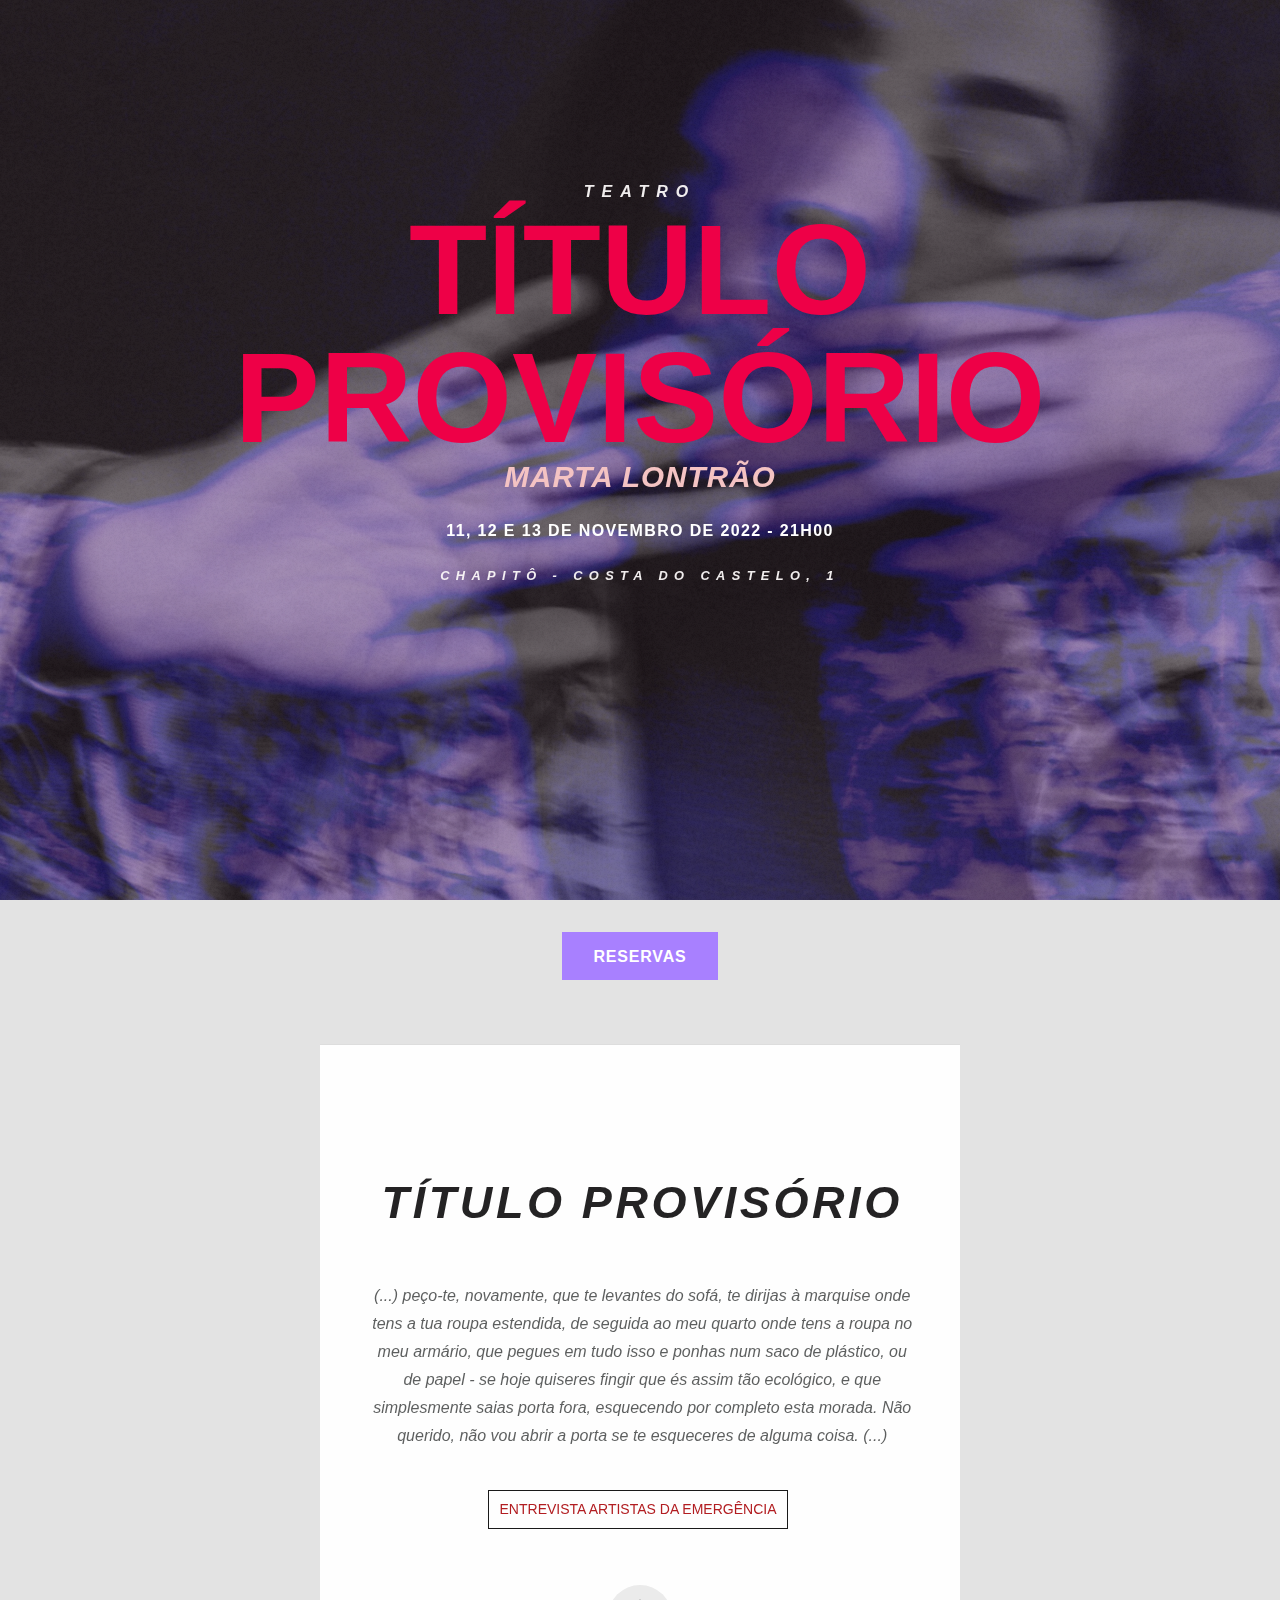
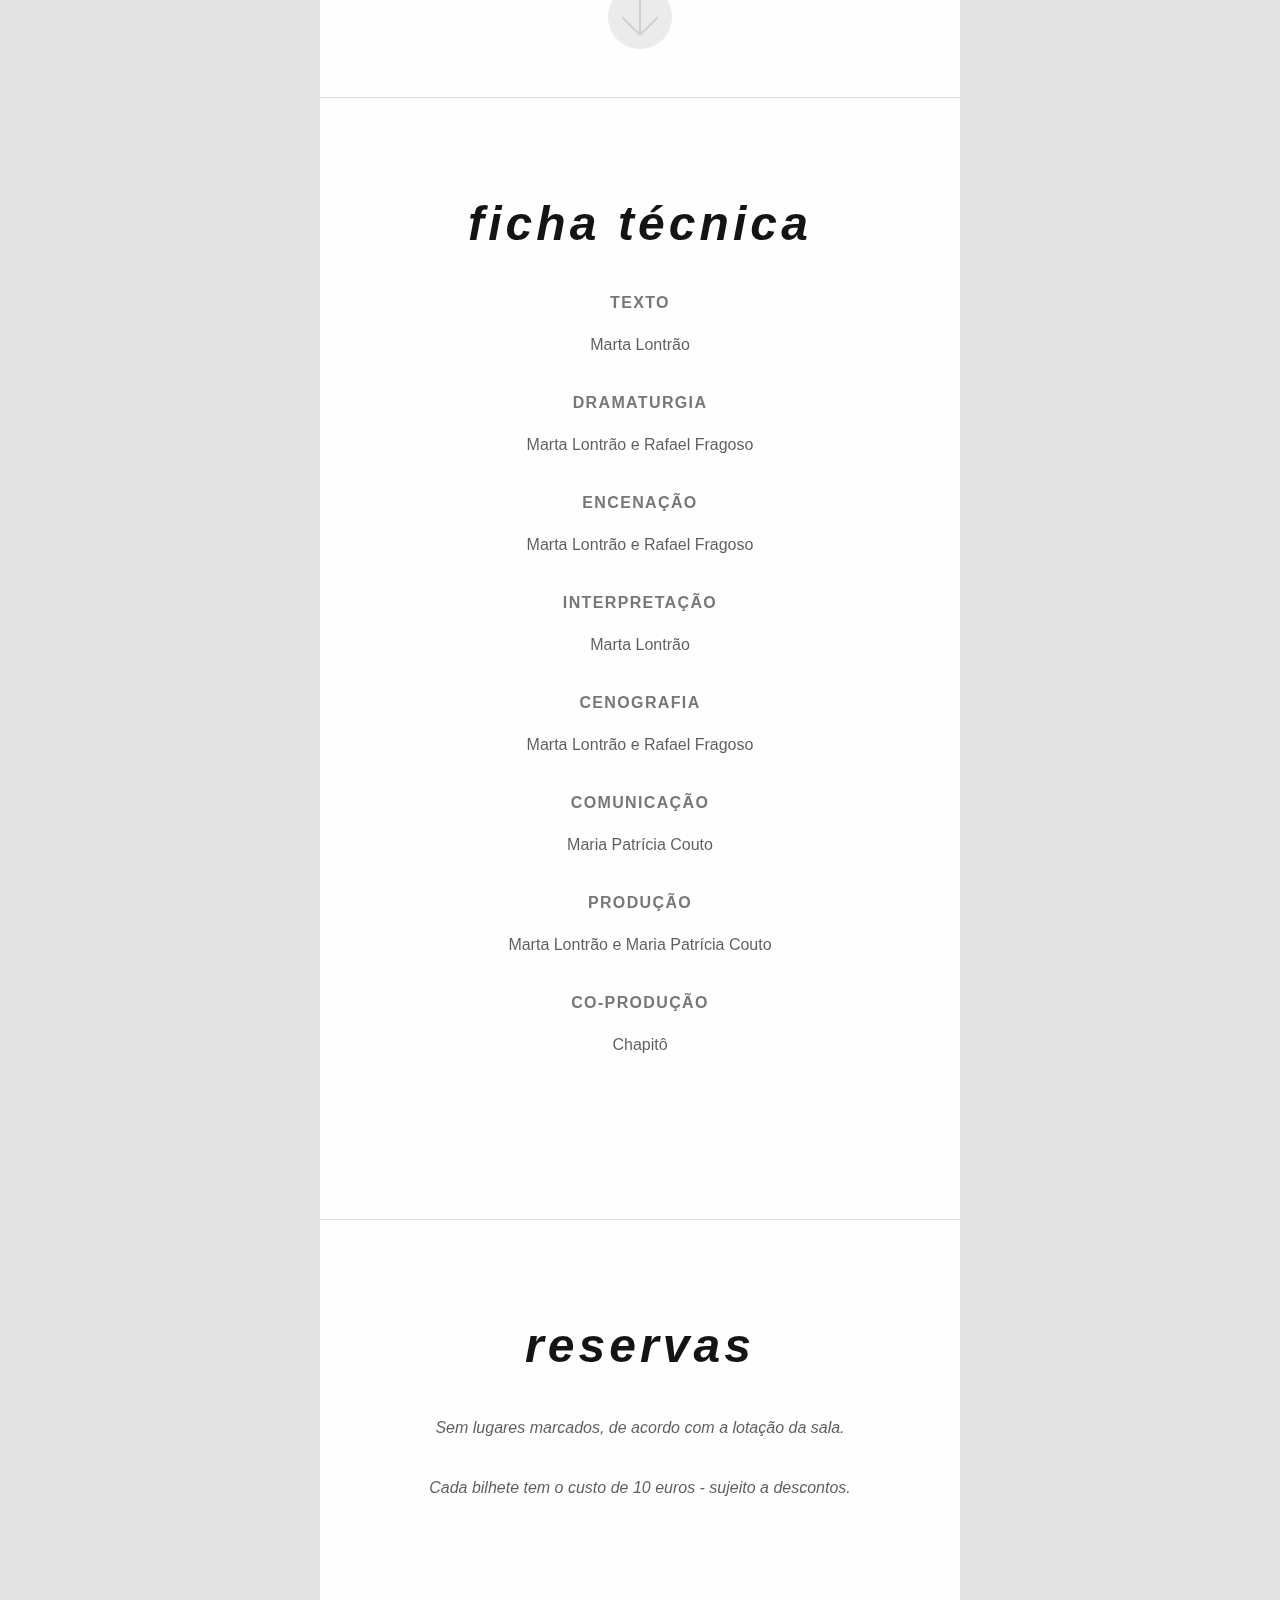
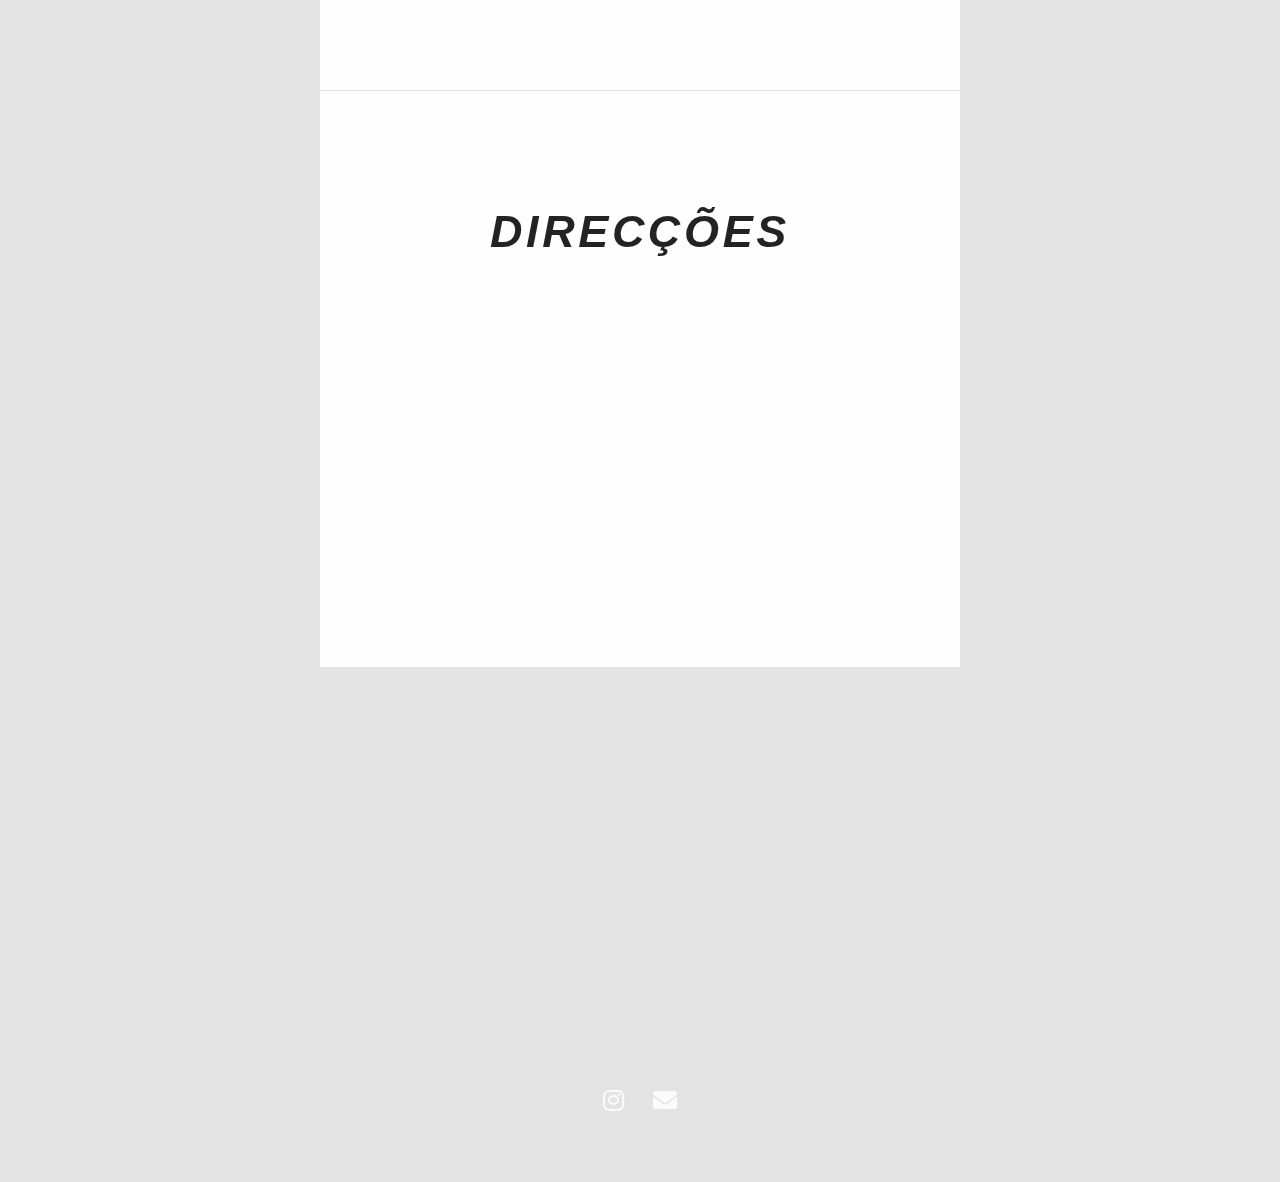
==== static/index.html @ c52e7975 "update site with new stuff" ====
<!DOCTYPE HTML>
<!--
	Highlights by HTML5 UP
	html5up.net | @ajlkn
	Free for personal and commercial use under the CCA 3.0 license (html5up.net/license)
-->
<html>

<head>
	<title>TÍTULO PROVISÓRIO</title>
	<meta charset="utf-8" />
	<meta name="viewport" content="width=device-width, initial-scale=1, user-scalable=no" />
	<link rel="stylesheet" href="assets/css/main.css" />
</head>

<body class="is-preload">

	<!-- Header -->
	<section id="header">
		<header class="major">
			<P>TEATRO</P>
			<h1 class="event__title title"> TÍTULO PROVISÓRIO</h1>
			<h2> MARTA LONTRÃO</h2>
			<br> 
				<h4>11, 12 e 13 de novembro de 2022 - 21h00 </h4>
					<p>CHAPITÔ - Costa do Castelo, 1 </p>
			</br>
	</section>
	<div class="container">
		<ul class="actions special">
			<li><a href="#Reservas" class="button primary scrolly">RESERVAS</a></li>
		</ul>
	</div>

	<!-- Citaçao -->
	<section id="one" class="main special">
		<div class="container">
			<span class="image fit primary"><img src="images/pic01.jpg" alt="" /></span>
			<div class="content">
				<header class="major">
					<h2 color-code="main special" font-family="Arial">
						<h2>TÍTULO PROVISÓRIO</h2>
				</header>
				<p>(...) peço-te, novamente, que te levantes do sofá, te dirijas à marquise onde tens a tua roupa
					estendida, de seguida ao meu quarto onde tens a roupa no meu armário, que pegues em tudo isso e
					ponhas num saco de plástico, ou de papel - se hoje quiseres fingir que és assim tão ecológico, e que
					simplesmente saias porta fora, esquecendo por completo esta morada. Não querido, não vou abrir a
					porta se te esqueceres de alguma coisa. (...) </p>
			</div>
			<ul class="tags-grid">
				<div class="tags-container">
				<!--	<a class="tag" href="https://coffeepaste.com/">Entrevista Coffeepaste</a> -->
					<a class="tag" href="https://youtu.be/7ucd0L0tyNI">Entrevista Artistas da Emergência</a>
				<!--<a class="tag" href="https://www.timeout.pt/lisboa/pt/noticias">Entrevista TimeOut</a> -->
			</ul>
			<a href="#two" class="goto-next scrolly">Next</a>
		</div>
	</section>

	<!-- Ficha técnica -->
	<section id="two" class="main special">
		<div class="container">
			<span class="image fit primary"><img src="images/pic02.jpg" alt="" /></span>
			<div class="event_extra-info">
				<div class="event_credits">
					<header>
						<h3 class="event_credits-title">Ficha Técnica</h3>
					</header>
					<p class="event_credits-subtitle">
						<p>
							<h4>Texto</h4>Marta Lontrão
							<p>
								<h4>Dramaturgia</h4> Marta Lontrão e Rafael Fragoso
								<p>
									<h4>Encenação</h4> Marta Lontrão e Rafael Fragoso
									<p>
										<h4>Interpretação</h4> Marta Lontrão
										<p>
											<h4>Cenografia</h4> Marta Lontrão e Rafael Fragoso
											<p>
												<h4>Comunicação</h4> Maria Patrícia Couto
												<p>
													<h4>Produção</h4> Marta Lontrão e Maria Patrícia Couto
													<p>
														<h4>Co-produção</h4> Chapitô
													</p>
				</div>
<!--
				<br>
				<ul class="icons-grid">
					<details>
						<summary>
							<div class="button">
								<h3>Marta Lontrão</h3>
							</div>
							<div class="details-modal-overlay"></div>
						</summary>
						<div class="details-modal">
							<div class="details-modal-close">
								<svg xmlns="http://www.w3.org/2000/svg" width="14" height="14" viewBox="0 0 14 14" fill="none">
									<path fill-rule="evenodd" clip-rule="evenodd" d="M13.7071 1.70711C14.0976 1.31658 14.0976 0.683417 13.7071 0.292893C13.3166 -0.0976311 12.6834 -0.0976311 12.2929 0.292893L7 5.58579L1.70711 0.292893C1.31658 -0.0976311 0.683417 -0.0976311 0.292893 0.292893C-0.0976311 0.683417 -0.0976311 1.31658 0.292893 1.70711L5.58579 7L0.292893 12.2929C-0.0976311 12.6834 -0.0976311 13.3166 0.292893 13.7071C0.683417 14.0976 1.31658 14.0976 1.70711 13.7071L7 8.41421L12.2929 13.7071C12.6834 14.0976 13.3166 14.0976 13.7071 13.7071C14.0976 13.3166 14.0976 12.6834 13.7071 12.2929L8.41421 7L13.7071 1.70711Z" fill="black"/>
								</svg>
							</div>
							<div class="details-modal-content"> Marta Coelho da Silva Lontrão, 26 de abril de 1997, Lisboa.
								<p>Iniciou o seu percurso académico na Escola Artística de Música do Conservatório Nacional, onde estudou harpa, tendo posteriormente estudado teatro musical na EDSAE e concluído a licenciatura em Teatro - Atores, na Escola Superior de Teatro e Cinema. No mesmo ano iniciou o curso de canto jazz da Escola Luiz Villas-Boas.</p>
								<p>Tendo passado este ano uma temporada em Berlim, sentiu a necessidade de expurgar no papel com a caneta e aquela que seria a terapia tornou-se um objeto artístico.</p>
								<p>Trabalhou com a TRANSIBERIA, o Teatro da Garagem, Sofia de Portugal, Os Possessos, Sónia Baptista, Alex Cassal e Coletivo Provisório, coletivo que fundou em 2019 e com quem fez o espetáculo Vernissage, em setembro de 2021, na Rua das Gaivotas 6.</p>
								<p>Atualmente trabalha como coordenadora de AEC numa escola primária e vai estrear o espetáculo <em>Título Provisório</em>, monólogo construído a partir destes textos, em novembro de 2022, no Chapitô.</p>
							</div>
						</div>
					</details>
				</ul>-->
					<!--<div class="popup">
						<li>
							<div class="popup" onclick="popupFunction('popupMarta')">
								<ul class="actions special">
									<a href="#popuptext"><img src=images/pic007.jpeg><h3>Marta Lontrão</h3>
									</a>
								</ul>
								<span> <i class="popuptext" id="popupMarta"> Marta Coelho da Silva Lontrão, 26 de abril de 1997, Lisboa.
									<p>Iniciou o seu percurso académico na Escola Artística de Música do Conservatório Nacional, onde estudou harpa, tendo posteriormente estudado teatro musical na EDSAE e concluído a licenciatura em Teatro - Atores, na Escola Superior de Teatro e Cinema. No mesmo ano iniciou o curso de canto jazz da Escola Luiz Villas-Boas.</p>
									<p>Tendo passado este ano uma temporada em Berlim, sentiu a necessidade de expurgar no papel com a caneta e aquela que seria a terapia tornou-se um objeto artístico.</p>
									<p>Trabalhou com a TRANSIBERIA, o Teatro da Garagem, Sofia de Portugal, Os Possessos, Sónia Baptista, Alex Cassal e Coletivo Provisório, coletivo que fundou em 2019 e com quem fez o espetáculo Vernissage, em setembro de 2021, na Rua das Gaivotas 6.</p>
									<p>Atualmente trabalha como coordenadora de AEC numa escola primária e vai estrear o espetáculo <em>Título Provisório</em>, monólogo construído a partir destes textos, em novembro de 2022, no Chapitô.</p></i>
								</span>
							</div>
						</li>
						<li>
							<div class="popup" onclick="popupFunction('popupRafael')"> <h3>Rafael Fragoso</h3>
								<span> <i class="popuptext" id="popupRafael"> Rafael Fragoso. <p>Concluiu a ACT - Escola de Atores em 2016; e licenciou-se em Teatro, pela ESTC - Escola Superior de Teatro e Cinema em 2019.</p>
									<p>No seu percurso artístico, trabalhou em algumas produções amadoras, fez figuração em projetos televisivos; figuração especial no filme “Al berto" de Vicente Alves do Ó; e trabalhou em teatro com Alex Cassal.</p>
									<p>Teve a sua primeira estreia - <em>Vernissage</em> - em setembro de 2021 no Polo das Gaivotas, Lisboa. 
									A sua segunda, e mais recente, criação chama-se - <em>IT'S ÀLICE! Not Alice</em>. </p>
									<p>Surge, agora, com <em>Título Provisório</em>, a partir de textos de Marta Lontrão, com a sua adaptação e encenação.</p></i>
								</span>
							</div>
						</li> -->
						
						<!--	<span class="icon solid major fa-camera-retro"></span>
						<li>
							<h3>teasers </h3>
						</li>
						<li>
							<span class="icon solid major fa-pencil-alt"></span>
							<h3>as cartas </h3>
						</li>-->
				</ul> 
			</div>
		</div>
	</section> 

	<!-- Three -->
	<section id="Reservas" class="main special">
		<div class="container">
			<br>
			<header>
				<h3 class="event_credits-title">RESERVAS</h3>
			</header>
			<span>
				<p>Sem lugares marcados, de acordo com a lotação da sala.</p>
				<p>Cada bilhete tem o custo de 10 euros - sujeito a descontos.</p>
			</span>
			</br>
			<!--<ul class="tags-grid">
				<div class="tags-container">
					<a class="tag" href="https://ticketline.sapo.pt/">Ticketline</a>
					<a class="tag" href="https://chapito.org/contactos/">Chapitô</a>
					<a class="tag" href="https://www.agendalx.pt/?archive=teatro&categories=teatro&s=&type=event">Agenda
						LX</a> -->
			</ul>
		</div>
		<!-- <p class="section-title section-title--venue">Local:</p>
		<div class="venue">
			<div class="venue__card venue-card">
				<div class="venue-card__header">
					<a href="https://www.agendalx.pt/?s=Chapit%C3%B4&type=event" title="Chapitô"></a>
					<div class="signpost" style="min-height:153.672px;"></div>
				</div>
				<div class="venue-card__body">
					<div class="venue__info">
						<span class="address">Costa do Castelo, 1/7</span>
						<a href="tel:218 855 550" class="phone">218 855 550</a>
						<a href="http://www.chapito.org" class="website" target="_blank">http://www.chapito.org</a>
					</div>
				</div>
			</div>
		</div> -->


		<!-- RESERVAS -->
		<!--
			<section id="Reservas" class="main">
				<div class="container">
					<div class="content">
						<header class="major">
							<h2>Elements</h2>
						</header>
						<section>
							<h4>Text</h4>
							<p>This is <b>bold</b> and this is <strong>strong</strong>. This is <i>italic</i> and this is <em>emphasized</em>.
							This is <sup>superscript</sup> text and this is <sub>subscript</sub> text.
							This is <u>underlined</u> and this is code: <code>for (;;) { ... }</code>. Finally, <a href="#">this is a link</a>.</p>
							<hr />
							<header>
								<h4>Heading with a Subtitle</h4>
								<p>Lorem ipsum dolor sit amet nullam id egestas urna aliquam</p>
							</header>
							<p>Nunc lacinia ante nunc ac lobortis. Interdum adipiscing gravida odio porttitor sem non mi integer non faucibus ornare mi ut ante amet placerat aliquet. Volutpat eu sed ante lacinia sapien lorem accumsan varius montes viverra nibh in adipiscing blandit tempus accumsan.</p>
							<header>
								<h5>Heading with a Subtitle</h5>
								<p>Lorem ipsum dolor sit amet nullam id egestas urna aliquam</p>
							</header>
							<p>Nunc lacinia ante nunc ac lobortis. Interdum adipiscing gravida odio porttitor sem non mi integer non faucibus ornare mi ut ante amet placerat aliquet. Volutpat eu sed ante lacinia sapien lorem accumsan varius montes viverra nibh in adipiscing blandit tempus accumsan.</p>
							<hr />
							<h2>Heading Level 2</h2>
							<h3>Heading Level 3</h3>
							<h4>Heading Level 4</h4>
							<h5>Heading Level 5</h5>
							<h6>Heading Level 6</h6>
							<hr />
							<h5>Blockquote</h5>
							<blockquote>Fringilla nisl. Donec accumsan interdum nisi, quis tincidunt felis sagittis eget tempus euismod. Vestibulum ante ipsum primis in faucibus vestibulum. Blandit adipiscing eu felis iaculis volutpat ac adipiscing accumsan faucibus. Vestibulum ante ipsum primis in faucibus lorem ipsum dolor sit amet nullam adipiscing eu felis.</blockquote>
							<h5>Preformatted</h5>
							<pre><code>i = 0;

while (!deck.isInOrder()) {
  print 'Iteration ' + i;
  deck.shuffle();
  i++;
}

print 'It took ' + i + ' iterations to sort the deck.';</code></pre>
						</section>

						<section>
							<h4>Lists</h4>
							<div class="row">
								<div class="col-6 col-12-medium">
									<h5>Unordered</h5>
									<ul>
										<li>Dolor pulvinar etiam.</li>
										<li>Sagittis adipiscing.</li>
										<li>Felis enim feugiat.</li>
									</ul>
									<h5>Alternate</h5>
									<ul class="alt">
										<li>Dolor pulvinar etiam.</li>
										<li>Sagittis adipiscing.</li>
										<li>Felis enim feugiat.</li>
									</ul>
								</div>
								<div class="col-6 col-12-medium">
									<h5>Ordered</h5>
									<ol>
										<li>Dolor pulvinar etiam.</li>
										<li>Etiam vel felis viverra.</li>
										<li>Felis enim feugiat.</li>
										<li>Dolor pulvinar etiam.</li>
										<li>Etiam vel felis lorem.</li>
										<li>Felis enim et feugiat.</li>
									</ol>
									<h5>Icons</h5>
									<ul class="icons">
										<li><a href="#" class="icon brands fa-twitter"><span class="label">Twitter</span></a></li>
										<li><a href="#" class="icon brands fa-facebook-f"><span class="label">Facebook</span></a></li>
										<li><a href="#" class="icon brands fa-instagram"><span class="label">Instagram</span></a></li>
										<li><a href="#" class="icon brands fa-github"><span class="label">Github</span></a></li>
									</ul>
								</div>
							</div>
							<h5>Actions</h5>
							<ul class="actions">
								<li><a href="#" class="button primary">Default</a></li>
								<li><a href="#" class="button">Default</a></li>
							</ul>
							<ul class="actions small">
								<li><a href="#" class="button primary small">Small</a></li>
								<li><a href="#" class="button small">Small</a></li>
							</ul>
							<div class="row">
								<div class="col-6 col-12-small">
									<ul class="actions stacked">
										<li><a href="#" class="button primary">Default</a></li>
										<li><a href="#" class="button">Default</a></li>
									</ul>
								</div>
								<div class="col-6 col-12-small">
									<ul class="actions stacked">
										<li><a href="#" class="button primary small">Small</a></li>
										<li><a href="#" class="button small">Small</a></li>
									</ul>
								</div>
								<div class="col-6 col-12-small">
									<ul class="actions stacked">
										<li><a href="#" class="button primary fit">Default</a></li>
										<li><a href="#" class="button fit">Default</a></li>
									</ul>
								</div>
								<div class="col-6 col-12-small">
									<ul class="actions stacked">
										<li><a href="#" class="button primary small fit">Small</a></li>
										<li><a href="#" class="button small fit">Small</a></li>
									</ul>
								</div>
							</div>
						</section>

						<section>
							<h4>Table</h4>
							<h5>Default</h5>
							<div class="table-wrapper">
								<table>
									<thead>
										<tr>
											<th>Name</th>
											<th>Description</th>
											<th>Price</th>
										</tr>
									</thead>
									<tbody>
										<tr>
											<td>Item One</td>
											<td>Ante turpis integer aliquet porttitor.</td>
											<td>29.99</td>
										</tr>
										<tr>
											<td>Item Two</td>
											<td>Vis ac commodo adipiscing arcu aliquet.</td>
											<td>19.99</td>
										</tr>
										<tr>
											<td>Item Three</td>
											<td> Morbi faucibus arcu accumsan lorem.</td>
											<td>29.99</td>
										</tr>
										<tr>
											<td>Item Four</td>
											<td>Vitae integer tempus condimentum.</td>
											<td>19.99</td>
										</tr>
										<tr>
											<td>Item Five</td>
											<td>Ante turpis integer aliquet porttitor.</td>
											<td>29.99</td>
										</tr>
									</tbody>
									<tfoot>
										<tr>
											<td colspan="2"></td>
											<td>100.00</td>
										</tr>
									</tfoot>
								</table>
							</div>

							<h5>Alternate</h5>
							<div class="table-wrapper">
								<table class="alt">
									<thead>
										<tr>
											<th>Name</th>
											<th>Description</th>
											<th>Price</th>
										</tr>
									</thead>
									<tbody>
										<tr>
											<td>Item One</td>
											<td>Ante turpis integer aliquet porttitor.</td>
											<td>29.99</td>
										</tr>
										<tr>
											<td>Item Two</td>
											<td>Vis ac commodo adipiscing arcu aliquet.</td>
											<td>19.99</td>
										</tr>
										<tr>
											<td>Item Three</td>
											<td> Morbi faucibus arcu accumsan lorem.</td>
											<td>29.99</td>
										</tr>
										<tr>
											<td>Item Four</td>
											<td>Vitae integer tempus condimentum.</td>
											<td>19.99</td>
										</tr>
										<tr>
											<td>Item Five</td>
											<td>Ante turpis integer aliquet porttitor.</td>
											<td>29.99</td>
										</tr>
									</tbody>
									<tfoot>
										<tr>
											<td colspan="2"></td>
											<td>100.00</td>
										</tr>
									</tfoot>
								</table>
							</div>
						</section>

						<section>
							<h4>Buttons</h4>
							<ul class="actions">
								<li><a href="#" class="button primary">Primary</a></li>
								<li><a href="#" class="button">Default</a></li>
							</ul>
							<ul class="actions">
								<li><a href="#" class="button">Default</a></li>
								<li><a href="#" class="button small">Small</a></li>
							</ul>
							<ul class="actions fit">
								<li><a href="#" class="button primary fit">Fit</a></li>
								<li><a href="#" class="button fit">Fit</a></li>
							</ul>
							<ul class="actions fit small">
								<li><a href="#" class="button primary fit small">Fit + Small</a></li>
								<li><a href="#" class="button fit small">Fit + Small</a></li>
							</ul>
							<ul class="actions">
								<li><a href="#" class="button primary icon solid fa-download">Icon</a></li>
								<li><a href="#" class="button icon solid fa-download">Icon</a></li>
							</ul>
							<ul class="actions">
								<li><span class="button primary disabled">Disabled</span></li>
								<li><span class="button disabled">Disabled</span></li>
							</ul>
						</section>

						<section>
							<h4>Form</h4>
							<form method="post" action="#">
								<div class="row gtr-uniform">
									<div class="col-6 col-12-xsmall">
										<input type="text" name="demo-name" id="demo-name" value="" placeholder="Name" />
									</div>
									<div class="col-6 col-12-xsmall">
										<input type="email" name="demo-email" id="demo-email" value="" placeholder="Email" />
									</div>
									<div class="col-12">
										<select name="demo-category" id="demo-category">
											<option value="">- Category -</option>
											<option value="1">Manufacturing</option>
											<option value="1">Shipping</option>
											<option value="1">Administration</option>
											<option value="1">Human Resources</option>
										</select>
									</div>
									<div class="col-4 col-12-small">
										<input type="radio" id="demo-priority-low" name="demo-priority" checked>
										<label for="demo-priority-low">Low</label>
									</div>
									<div class="col-4 col-12-small">
										<input type="radio" id="demo-priority-normal" name="demo-priority">
										<label for="demo-priority-normal">Normal</label>
									</div>
									<div class="col-4 col-12-small">
										<input type="radio" id="demo-priority-high" name="demo-priority">
										<label for="demo-priority-high">High</label>
									</div>
									<div class="col-6 col-12-small">
										<input type="checkbox" id="demo-copy" name="demo-copy">
										<label for="demo-copy">Email me a copy</label>
									</div>
									<div class="col-6 col-12-small">
										<input type="checkbox" id="demo-human" name="demo-human" checked>
										<label for="demo-human">Not a robot</label>
									</div>
									<div class="col-12">
										<textarea name="demo-message" id="demo-message" placeholder="Enter your message" rows="6"></textarea>
									</div>
									<div class="col-12">
										<ul class="actions">
											<li><input type="submit" value="Send Message" class="primary" /></li>
											<li><input type="reset" value="Reset" /></li>
										</ul>
									</div>
								</div>
							</form>
						</section>

						<section>
							<h4>Image</h4>
							<h5>Fit</h5>
							<div class="box alt">
								<div class="row gtr-uniform gtr-50">
									<div class="col-12"><span class="image fit"><img src="images/pic04.jpg" alt="" /></span></div>
									<div class="col-4"><span class="image fit"><img src="images/pic04.jpg" alt="" /></span></div>
									<div class="col-4"><span class="image fit"><img src="images/pic04.jpg" alt="" /></span></div>
									<div class="col-4"><span class="image fit"><img src="images/pic04.jpg" alt="" /></span></div>
									<div class="col-4"><span class="image fit"><img src="images/pic04.jpg" alt="" /></span></div>
									<div class="col-4"><span class="image fit"><img src="images/pic04.jpg" alt="" /></span></div>
									<div class="col-4"><span class="image fit"><img src="images/pic04.jpg" alt="" /></span></div>
									<div class="col-4"><span class="image fit"><img src="images/pic04.jpg" alt="" /></span></div>
									<div class="col-4"><span class="image fit"><img src="images/pic04.jpg" alt="" /></span></div>
									<div class="col-4"><span class="image fit"><img src="images/pic04.jpg" alt="" /></span></div>
								</div>
							</div>
							<h5>Left &amp; Right</h5>
							<p><span class="image left"><img src="images/pic05.jpg" alt="" /></span>Fringilla nisl. Donec accumsan interdum nisi, quis tincidunt felis sagittis eget. tempus euismod. Vestibulum ante ipsum primis in faucibus vestibulum. Blandit adipiscing eu felis iaculis volutpat ac adipiscing accumsan eu faucibus. Integer ac pellentesque praesent tincidunt felis sagittis eget. tempus euismod. Vestibulum ante ipsum primis in faucibus vestibulum. Blandit adipiscing eu felis iaculis volutpat ac adipiscing accumsan eu faucibus. Integer ac pellentesque praesent. Donec accumsan interdum nisi, quis tincidunt felis sagittis eget. tempus euismod. Vestibulum ante ipsum primis in faucibus vestibulum. Blandit adipiscing eu felis iaculis volutpat ac adipiscing accumsan eu faucibus. Integer ac pellentesque praesent tincidunt felis sagittis eget. tempus euismod. Vestibulum ante ipsum primis in faucibus vestibulum. Blandit adipiscing eu felis iaculis volutpat ac adipiscing accumsan eu faucibus. Integer ac pellentesque praesent.</p>
							<p><span class="image right"><img src="images/pic05.jpg" alt="" /></span>Fringilla nisl. Donec accumsan interdum nisi, quis tincidunt felis sagittis eget. tempus euismod. Vestibulum ante ipsum primis in faucibus vestibulum. Blandit adipiscing eu felis iaculis volutpat ac adipiscing accumsan eu faucibus. Integer ac pellentesque praesent tincidunt felis sagittis eget. tempus euismod. Vestibulum ante ipsum primis in faucibus vestibulum. Blandit adipiscing eu felis iaculis volutpat ac adipiscing accumsan eu faucibus. Integer ac pellentesque praesent. Donec accumsan interdum nisi, quis tincidunt felis sagittis eget. tempus euismod. Vestibulum ante ipsum primis in faucibus vestibulum. Blandit adipiscing eu felis iaculis volutpat ac adipiscing accumsan eu faucibus. Integer ac pellentesque praesent tincidunt felis sagittis eget. tempus euismod. Vestibulum ante ipsum primis in faucibus vestibulum. Blandit adipiscing eu felis iaculis volutpat ac adipiscing accumsan eu faucibus. Integer ac pellentesque praesent.</p>
						</section>

					</div>
					<a href="#footer" class="goto-next scrolly">Next</a>
				</div>
			</section>
		-->

		<!-- Footer -->
		<section id="footer">
			<div class="container">
				<header class="major">
					<h2>Direcções</h2>
				</header>
				<div>
					<iframe src="https://www.google.com/maps/embed?pb=!1m18!1m12!1m3!1d3113.254290492805!2d-9.136626284640823!3d38.71197036545786!2m3!1f0!2f0!3f0!3m2!1i1024!2i768!4f13.1!3m3!1m2!1s0xd1934779b490f7b%3A0xb8bf31bba5f511da!2zQ2hhcGl0w7Q!5e0!3m2!1spt-PT!2spt!4v1665659532220!5m2!1spt-PT!2spt" width="400" height="300" style="border:0;" allowfullscreen="" loading="lazy" referrerpolicy="no-referrer-when-downgrade"></iframe>
				</div>
			</div>
			<footer>
				<ul class="icons">
					<li><a href="https://www.instagram.com/whatsinsidethevolcano/"
							class="icon brands alt fa-instagram"><span class="label">Instagram</span></a>
					</li>
					<li><a href="https://mail.google.com/mail/u/0/?tab=rm&ogbl#inbox?compose=new"
							class="icon solid alt fa-envelope"><span class="label">Email</span></a></li>
				</ul>
			</footer>
		</section>

		<!-- Scripts -->
		<script src="assets/js/jquery.min.js"></script>
		<script src="assets/js/jquery.scrollex.min.js"></script>
		<script src="assets/js/jquery.scrolly.min.js"></script>
		<script src="assets/js/browser.min.js"></script>
		<script src="assets/js/breakpoints.min.js"></script>
		<script src="assets/js/util.js"></script>
		<script src="assets/js/main.js"></script>
		<script>
			function popupFunction(id) {
				var popup = document.getElementById(id);
				popup.classList.toggle("show");
			}
		</script>

</body>

</html>
---- static/assets/css/main.css ----
@import url("fontawesome-all.min.css");
@import url("https://fonts.googleapis.com/css?family=Raleway:400,400italic,700,800");

/*
Highlights by HTML5 UP
html5up.net | @ajlkn
Free for personal and commercial use under the CCA 3.0 license (html5up.net/license)
*/

html, body, div, span, applet, object,
iframe, h1, h2, h3, h4, h5, h6, p, blockquote,
pre, a, abbr, acronym, address, big, cite,
code, del, dfn, em, img, ins, kbd, q, s, samp,
small, strike, strong, sub, sup, tt, var, b,
u, i, center, dl, dt, dd, ol, ul, li, fieldset,
form, label, legend, table, caption, tbody,
tfoot, thead, tr, th, td, article, aside,
canvas, details, embed, figure, figcaption,
footer, header, hgroup, menu, nav, output, ruby,
section, summary, time, mark, audio, video {
	margin: 0;
	padding: 0;
	border: 0;
	font-size: 100%;
	font: inherit;
	vertical-align: baseline;
	list-style: none;
}
a, abbr, acronym, address, applet, article, aside, audio, b, big, blockquote, body, canvas, caption, center, cite, code, dd, del, details, dfn, div, dl, dt, em, embed, fieldset, figcaption, figure, footer, form, h1, h2, h3, h4, h5, h6, header, hgroup, html, i, iframe, img, ins, kbd, label, legend, li, mark, menu, nav, object, ol, output, p, pre, q, ruby, s, samp, section, small, span, strike, strong, sub, summary, sup, table, tbody, td, tfoot, th, thead, time, tr, tt, u, ul, var, video {
	border: 0;
	font: inherit;
	font-size: 100%;
	margin: 0;
	padding: 0;
	vertical-align: baseline;
}

article, aside, details, figcaption, figure,
footer, header, hgroup, menu, nav, section {
	display: block;
}

body {
	line-height: 1;
}

ol, ul {
	list-style: none;
}

blockquote, q {
	quotes: none;
}

blockquote:before, blockquote:after, q:before, q:after {
	content: '';
	content: none;
}

table {
	border-collapse: collapse;
	border-spacing: 0;
}

body {
	-webkit-text-size-adjust: none;
}

mark {
	background-color: transparent;
	color: inherit;
}

input::-moz-focus-inner {
	border: 0;
	padding: 0;
}

input, select, textarea {
	-moz-appearance: none;
	-webkit-appearance: none;
	-ms-appearance: none;
	appearance: none;
}

/* Basic */

html {
	box-sizing: border-box;
	-webkit-box-sizing: inherit;
	font-family:Roboto,sans-serif;
	font-size: 18px;
	overflow-x: hidden;
}

*, *:before, *:after {
	box-sizing:content-box;
}

html {
	background-color: #52515329;
	background-attachment: fixed,						fixed;
	background-image: url("images/overlay.png"), url("../../images/bg.jpg");
	background-position: top left,					center center;
	background-repeat: repeat,						none;
	background-size: auto,						cover;
}

html.is-preload *, html.is-preload *:before, html.is-preload *:after {
	-moz-animation: none !important;
	-webkit-animation: none !important;
	-ms-animation: none !important;
	animation: none !important;
	-moz-transition: none !important;
	-webkit-transition: none !important;
	-ms-transition: none !important;
	transition: none !important;
}

html.is-touch {
	height: 100vh;
	overflow: hidden;
}

html.is-touch #wrapper {
	-webkit-backface-visibility: hidden;
	-webkit-overflow-scrolling: touch;
	-webkit-transform: translate3d(0, 0, 0);
	height: 100vh;
	overflow: auto;
}

body, input, select, textarea {
	color: #121415af;
	font-family:Roboto,sans-serif;
	font-size: 15pt;
	font-weight: 400;
	line-height: 1.75em;
	font-style:inherit;
}


a {
	-moz-transition: color 0.2s ease-in-out, border-bottom-color 0.2s ease-in-out;
	-webkit-transition: color 0.2s ease-in-out, border-bottom-color 0.2s ease-in-out;
	-ms-transition: color 0.2s ease-in-out, border-bottom-color 0.2s ease-in-out;
	transition: color 0.2s ease-in-out, border-bottom-color 0.2s ease-in-out;
	border-bottom: dotted 1px;
	color: #b21d21;
	text-decoration: none;
}

a:hover {
	border-bottom-color: transparent !important;
	color: #58575800 !important;
	text-decoration: none;
}

strong, b {
	color: #61686b;
	font-weight: 700;
}

em, i {
	font-style: italic;
}

p {
	margin: 0 0 2em 0;
	font-style: italic;
}

h1, h2, h3, h4, h5, h6 {
	color: #5a5a5b39;
	font-weight: 800;
	letter-spacing: 0.085em;
	line-height: 1em;
	margin: 0 0 1em 0;
	text-transform: uppercase;
}

h1 a, h2 a, h3 a, h4 a, h5 a, h6 a {
	color: inherit;
	text-decoration:solid;
}

h1 {
	font-size: 95px;
	letter-spacing:inherit;
	line-height: .95;
	text-transform: uppercase;
	font-family:League Gothic,sans-serif;
	font-style:normal;
}



h2 {
	font-size: 45px;
	letter-spacing: 0.080em;
	line-height: 1.5em;
	color:rgba(24, 23, 24, 0.95);
	font-style:italic;
	font-family: League Gothic,sans-serif;
}

h3 {
	font-size: 3em;
	line-height: 0.8em;
	color:rgba(7, 7, 7, 0.95);
	text-transform: lowercase;
	font-style: italic;
	font-family: Roboto,sans-serif;
}

h4 {
	font-size: 1em;
	line-height: 1.5em;
	color:#797676;
	font-family: League Gothic,sans-serif;
	
	
}

h5 {
	font-size: 0.8em;
	line-height: 1.5em;
	text-transform: capitalize;
	font-family:Roboto,sans-serif;
}

h6 {
	font-size: 0.7em;
	line-height: 1.5em;
}

sub {
	font-size: 0.8em;
	position: relative;
	top: 0.5em;
}

sup {
	font-size: 0.8em;
	position: relative;
	top: -0.5em;
}

hr {
	border: 0;
	border-bottom: solid 1px #1d1c1d;
	margin: 2em 0;
}

hr.major {
	margin: 3em 0;
}

blockquote {
	border-left: solid 6px #25242782;
	font-style: italic;
	margin: 0 0 2em 0;
	padding: 0.5em 0 0.5em 1.5em;
}

code {
	background: rgba(144, 144, 144, 0.075);
	font-family: "Courier New", monospace;
	font-size: 0.9em;
	margin: 0 0.25em;
	padding: 0.25em 0.65em;
}

pre {
	-webkit-overflow-scrolling: touch;
	font-family: "Courier New", monospace;
	font-size: 0.9em;
	margin: 0 0 2em 0;
}

pre code {
	display: block;
	line-height: 1.75em;
	padding: 1em 1.5em;
	overflow-x: auto;
}

.align-left {
	text-align: left;
}

.align-center {
	text-align: center;
}

.align-right {
	text-align: right;
}
.entry.container>* {
	line-height: 1.4;
}

.venue {
	padding: 21.999px 0 30px;
	padding: 1.2222222222rem 0 1.6666666667rem;
}
/* Container */

.container {
	margin: 0 auto;
	max-width: calc(100% - 4em);
	width: 35em;
}

.container.xsmall {
	width: 8.75em;
}

.container.small {
	width: 17.5em;
}

.container.medium {
	width: 26.25em;
}

.container.large {
	width: 43.75em;
}

.container.xlarge {
	width: 52.5em;
}

.container.max {
	width: 100%;
}

@media screen and (max-width: 980px) {
	
	.container {
		width: 80% !important;
		max-width: 100% !important;
	}
	
}

@media screen and (max-width: 480px) {
	
	.container {
		width: 100% !important;
	}
	
}


/* Row */

.row {
	display: flex;
	flex-wrap: wrap;
	box-sizing: border-box;
	align-items: stretch;
}

.row > * {
	box-sizing: border-box;
}

.row.gtr-uniform > * > :last-child {
	margin-bottom: 0;
}

.row.aln-left {
	justify-content: flex-start;
}

.row.aln-center {
	justify-content: center;
}

.row.aln-right {
	justify-content: flex-end;
}

.row.aln-top {
	align-items: flex-start;
}

.row.aln-middle {
	align-items: center;
}

.row.aln-bottom {
	align-items: flex-end;
}

.row > .imp {
	order: -1;
}

.row > .col-1 {
	width: 8.33333%;
}

.row > .off-1 {
	margin-left: 8.33333%;
}

.row > .col-2 {
	width: 16.66667%;
}

.row > .off-2 {
	margin-left: 16.66667%;
}

.row > .col-3 {
	width: 25%;
}

.row > .off-3 {
	margin-left: 25%;
}

.row > .col-4 {
	width: 33.33333%;
}

.row > .off-4 {
	margin-left: 33.33333%;
}

.row > .col-5 {
	width: 41.66667%;
}

.row > .off-5 {
	margin-left: 41.66667%;
}

.row > .col-6 {
	width: 50%;
}

.row > .off-6 {
	margin-left: 50%;
}

.row > .col-7 {
	width: 58.33333%;
}

.row > .off-7 {
	margin-left: 58.33333%;
}

.row > .col-8 {
	width: 66.66667%;
}

.row > .off-8 {
	margin-left: 66.66667%;
}

.row > .col-9 {
	width: 75%;
}

.row > .off-9 {
	margin-left: 75%;
}

.row > .col-10 {
	width: 83.33333%;
}

.row > .off-10 {
	margin-left: 83.33333%;
}

.row > .col-11 {
	width: 91.66667%;
}

.row > .off-11 {
	margin-left: 91.66667%;
}

.row > .col-12 {
	width: 100%;
}

.row > .off-12 {
	margin-left: 100%;
}

.row.gtr-0 {
	margin-top: 0;
	margin-left: 0em;
}

.row.gtr-0 > * {
	padding: 0 0 0 0em;
}

.row.gtr-0.gtr-uniform {
	margin-top: 0em;
}

.row.gtr-0.gtr-uniform > * {
	padding-top: 0em;
}

.row.gtr-25 {
	margin-top: 0;
	margin-left: -0.375em;
}

.row.gtr-25 > * {
	padding: 0 0 0 0.375em;
}

.row.gtr-25.gtr-uniform {
	margin-top: -0.375em;
}

.row.gtr-25.gtr-uniform > * {
	padding-top: 0.375em;
}

.row.gtr-50 {
	margin-top: 0;
	margin-left: -0.75em;
}

.row.gtr-50 > * {
	padding: 0 0 0 0.75em;
}

.row.gtr-50.gtr-uniform {
	margin-top: -0.75em;
}

.row.gtr-50.gtr-uniform > * {
	padding-top: 0.75em;
}

.row {
	margin-top: 0;
	margin-left: -1.5em;
}

.row > * {
	padding: 0 0 0 1.5em;
}

.row.gtr-uniform {
	margin-top: -1.5em;
}

.row.gtr-uniform > * {
	padding-top: 1.5em;
}

.row.gtr-150 {
	margin-top: 0;
	margin-left: -2.25em;
}

.row.gtr-150 > * {
	padding: 0 0 0 2.25em;
}

.row.gtr-150.gtr-uniform {
	margin-top: -2.25em;
}

.row.gtr-150.gtr-uniform > * {
	padding-top: 2.25em;
}

.row.gtr-200 {
	margin-top: 0;
	margin-left: -3em;
}

.row.gtr-200 > * {
	padding: 0 0 0 3em;
}

.row.gtr-200.gtr-uniform {
	margin-top: -3em;
}

.row.gtr-200.gtr-uniform > * {
	padding-top: 3em;
}

@media screen and (max-width: 1680px) {
	
	.row {
		display: flex;
		flex-wrap: wrap;
		box-sizing: border-box;
		align-items: stretch;
	}
	
	.row > * {
		box-sizing: border-box;
	}
	
	.row.gtr-uniform > * > :last-child {
		margin-bottom: 0;
	}
	
	.row.aln-left {
		justify-content: flex-start;
	}
	
	.row.aln-center {
		justify-content: center;
	}
	
	.row.aln-right {
		justify-content: flex-end;
	}
	
	.row.aln-top {
		align-items: flex-start;
	}
	
	.row.aln-middle {
		align-items: center;
	}
	
	.row.aln-bottom {
		align-items: flex-end;
	}
	
	.row > .imp-large {
		order: -1;
	}
	
	.row > .col-1-large {
		width: 8.33333%;
	}
	
	.row > .off-1-large {
		margin-left: 8.33333%;
	}
	
	.row > .col-2-large {
		width: 16.66667%;
	}
	
	.row > .off-2-large {
		margin-left: 16.66667%;
	}
	
	.row > .col-3-large {
		width: 25%;
	}
	
	.row > .off-3-large {
		margin-left: 25%;
	}
	
	.row > .col-4-large {
		width: 33.33333%;
	}
	
	.row > .off-4-large {
		margin-left: 33.33333%;
	}
	
	.row > .col-5-large {
		width: 41.66667%;
	}
	
	.row > .off-5-large {
		margin-left: 41.66667%;
	}
	
	.row > .col-6-large {
		width: 50%;
	}
	
	.row > .off-6-large {
		margin-left: 50%;
	}
	
	.row > .col-7-large {
		width: 58.33333%;
	}
	
	.row > .off-7-large {
		margin-left: 58.33333%;
	}
	
	.row > .col-8-large {
		width: 66.66667%;
	}
	
	.row > .off-8-large {
		margin-left: 66.66667%;
	}
	
	.row > .col-9-large {
		width: 75%;
	}
	
	.row > .off-9-large {
		margin-left: 75%;
	}
	
	.row > .col-10-large {
		width: 83.33333%;
	}
	
	.row > .off-10-large {
		margin-left: 83.33333%;
	}
	
	.row > .col-11-large {
		width: 91.66667%;
	}
	
	.row > .off-11-large {
		margin-left: 91.66667%;
	}
	
	.row > .col-12-large {
		width: 100%;
	}
	
	.row > .off-12-large {
		margin-left: 100%;
	}
	
	.row.gtr-0 {
		margin-top: 0;
		margin-left: 0em;
	}
	
	.row.gtr-0 > * {
		padding: 0 0 0 0em;
	}
	
	.row.gtr-0.gtr-uniform {
		margin-top: 0em;
	}
	
	.row.gtr-0.gtr-uniform > * {
		padding-top: 0em;
	}
	
	.row.gtr-25 {
		margin-top: 0;
		margin-left: -0.375em;
	}
	
	.row.gtr-25 > * {
		padding: 0 0 0 0.375em;
	}
	
	.row.gtr-25.gtr-uniform {
		margin-top: -0.375em;
	}
	
	.row.gtr-25.gtr-uniform > * {
		padding-top: 0.375em;
	}
	
	.row.gtr-50 {
		margin-top: 0;
		margin-left: -0.75em;
	}
	
	.row.gtr-50 > * {
		padding: 0 0 0 0.75em;
	}
	
	.row.gtr-50.gtr-uniform {
		margin-top: -0.75em;
	}
	
	.row.gtr-50.gtr-uniform > * {
		padding-top: 0.75em;
	}
	
	.row {
		margin-top: 0;
		margin-left: -1.5em;
	}
	
	.row > * {
		padding: 0 0 0 1.5em;
	}
	
	.row.gtr-uniform {
		margin-top: -1.5em;
	}
	
	.row.gtr-uniform > * {
		padding-top: 1.5em;
	}
	
	.row.gtr-150 {
		margin-top: 0;
		margin-left: -2.25em;
	}
	
	.row.gtr-150 > * {
		padding: 0 0 0 2.25em;
	}
	
	.row.gtr-150.gtr-uniform {
		margin-top: -2.25em;
	}
	
	.row.gtr-150.gtr-uniform > * {
		padding-top: 2.25em;
	}
	
	.row.gtr-200 {
		margin-top: 0;
		margin-left: -3em;
	}
	
	.row.gtr-200 > * {
		padding: 0 0 0 3em;
	}
	
	.row.gtr-200.gtr-uniform {
		margin-top: -3em;
	}
	
	.row.gtr-200.gtr-uniform > * {
		padding-top: 3em;
	}
	
}

@media screen and (max-width: 980px) {
	
	.row {
		display: flex;
		flex-wrap: wrap;
		box-sizing: border-box;
		align-items: stretch;
	}
	
	.row > * {
		box-sizing: border-box;
	}
	
	.row.gtr-uniform > * > :last-child {
		margin-bottom: 0;
	}
	
	.row.aln-left {
		justify-content: flex-start;
	}
	
	.row.aln-center {
		justify-content: center;
	}
	
	.row.aln-right {
		justify-content: flex-end;
	}
	
	.row.aln-top {
		align-items: flex-start;
	}
	
	.row.aln-middle {
		align-items: center;
	}
	
	.row.aln-bottom {
		align-items: flex-end;
	}
	
	.row > .imp-medium {
		order: -1;
	}
	
	.row > .col-1-medium {
		width: 8.33333%;
	}
	
	.row > .off-1-medium {
		margin-left: 8.33333%;
	}
	
	.row > .col-2-medium {
		width: 16.66667%;
	}
	
	.row > .off-2-medium {
		margin-left: 16.66667%;
	}
	
	.row > .col-3-medium {
		width: 25%;
	}
	
	.row > .off-3-medium {
		margin-left: 25%;
	}
	
	.row > .col-4-medium {
		width: 33.33333%;
	}
	
	.row > .off-4-medium {
		margin-left: 33.33333%;
	}
	
	.row > .col-5-medium {
		width: 41.66667%;
	}
	
	.row > .off-5-medium {
		margin-left: 41.66667%;
	}
	
	.row > .col-6-medium {
		width: 50%;
	}
	
	.row > .off-6-medium {
		margin-left: 50%;
	}
	
	.row > .col-7-medium {
		width: 58.33333%;
	}
	
	.row > .off-7-medium {
		margin-left: 58.33333%;
	}
	
	.row > .col-8-medium {
		width: 66.66667%;
	}
	
	.row > .off-8-medium {
		margin-left: 66.66667%;
	}
	
	.row > .col-9-medium {
		width: 75%;
	}
	
	.row > .off-9-medium {
		margin-left: 75%;
	}
	
	.row > .col-10-medium {
		width: 83.33333%;
	}
	
	.row > .off-10-medium {
		margin-left: 83.33333%;
	}
	
	.row > .col-11-medium {
		width: 91.66667%;
	}
	
	.row > .off-11-medium {
		margin-left: 91.66667%;
	}
	
	.row > .col-12-medium {
		width: 100%;
	}
	
	.row > .off-12-medium {
		margin-left: 100%;
	}
	
	.row.gtr-0 {
		margin-top: 0;
		margin-left: 0em;
	}
	
	.row.gtr-0 > * {
		padding: 0 0 0 0em;
	}
	
	.row.gtr-0.gtr-uniform {
		margin-top: 0em;
	}
	
	.row.gtr-0.gtr-uniform > * {
		padding-top: 0em;
	}
	
	.row.gtr-25 {
		margin-top: 0;
		margin-left: -0.375em;
	}
	
	.row.gtr-25 > * {
		padding: 0 0 0 0.375em;
	}
	
	.row.gtr-25.gtr-uniform {
		margin-top: -0.375em;
	}
	
	.row.gtr-25.gtr-uniform > * {
		padding-top: 0.375em;
	}
	
	.row.gtr-50 {
		margin-top: 0;
		margin-left: -0.75em;
	}
	
	.row.gtr-50 > * {
		padding: 0 0 0 0.75em;
	}
	
	.row.gtr-50.gtr-uniform {
		margin-top: -0.75em;
	}
	
	.row.gtr-50.gtr-uniform > * {
		padding-top: 0.75em;
	}
	
	.row {
		margin-top: 0;
		margin-left: -1.5em;
	}
	
	.row > * {
		padding: 0 0 0 1.5em;
	}
	
	.row.gtr-uniform {
		margin-top: -1.5em;
	}
	
	.row.gtr-uniform > * {
		padding-top: 1.5em;
	}
	
	.row.gtr-150 {
		margin-top: 0;
		margin-left: -2.25em;
	}
	
	.row.gtr-150 > * {
		padding: 0 0 0 2.25em;
	}
	
	.row.gtr-150.gtr-uniform {
		margin-top: -2.25em;
	}
	
	.row.gtr-150.gtr-uniform > * {
		padding-top: 2.25em;
	}
	
	.row.gtr-200 {
		margin-top: 0;
		margin-left: -3em;
	}
	
	.row.gtr-200 > * {
		padding: 0 0 0 3em;
	}
	
	.row.gtr-200.gtr-uniform {
		margin-top: -3em;
	}
	
	.row.gtr-200.gtr-uniform > * {
		padding-top: 3em;
	}
	
}

@media screen and (max-width: 736px) {
	
	.row {
		display: flex;
		flex-wrap: wrap;
		box-sizing: border-box;
		align-items: stretch;
	}
	
	.row > * {
		box-sizing: border-box;
	}
	
	.row.gtr-uniform > * > :last-child {
		margin-bottom: 0;
	}
	
	.row.aln-left {
		justify-content: flex-start;
	}
	
	.row.aln-center {
		justify-content: center;
	}
	
	.row.aln-right {
		justify-content: flex-end;
	}
	
	.row.aln-top {
		align-items: flex-start;
	}
	
	.row.aln-middle {
		align-items: center;
	}
	
	.row.aln-bottom {
		align-items: flex-end;
	}
	
	.row > .imp-small {
		order: -1;
	}
	
	.row > .col-1-small {
		width: 8.33333%;
	}
	
	.row > .off-1-small {
		margin-left: 8.33333%;
	}
	
	.row > .col-2-small {
		width: 16.66667%;
	}
	
	.row > .off-2-small {
		margin-left: 16.66667%;
	}
	
	.row > .col-3-small {
		width: 25%;
	}
	
	.row > .off-3-small {
		margin-left: 25%;
	}
	
	.row > .col-4-small {
		width: 33.33333%;
	}
	
	.row > .off-4-small {
		margin-left: 33.33333%;
	}
	
	.row > .col-5-small {
		width: 41.66667%;
	}
	
	.row > .off-5-small {
		margin-left: 41.66667%;
	}
	
	.row > .col-6-small {
		width: 50%;
	}
	
	.row > .off-6-small {
		margin-left: 50%;
	}
	
	.row > .col-7-small {
		width: 58.33333%;
	}
	
	.row > .off-7-small {
		margin-left: 58.33333%;
	}
	
	.row > .col-8-small {
		width: 66.66667%;
	}
	
	.row > .off-8-small {
		margin-left: 66.66667%;
	}
	
	.row > .col-9-small {
		width: 75%;
	}
	
	.row > .off-9-small {
		margin-left: 75%;
	}
	
	.row > .col-10-small {
		width: 83.33333%;
	}
	
	.row > .off-10-small {
		margin-left: 83.33333%;
	}
	
	.row > .col-11-small {
		width: 91.66667%;
	}
	
	.row > .off-11-small {
		margin-left: 91.66667%;
	}
	
	.row > .col-12-small {
		width: 100%;
	}
	
	.row > .off-12-small {
		margin-left: 100%;
	}
	
	.row.gtr-0 {
		margin-top: 0;
		margin-left: 0em;
	}
	
	.row.gtr-0 > * {
		padding: 0 0 0 0em;
	}
	
	.row.gtr-0.gtr-uniform {
		margin-top: 0em;
	}
	
	.row.gtr-0.gtr-uniform > * {
		padding-top: 0em;
	}
	
	.row.gtr-25 {
		margin-top: 0;
		margin-left: -0.25em;
	}
	
	.row.gtr-25 > * {
		padding: 0 0 0 0.25em;
	}
	
	.row.gtr-25.gtr-uniform {
		margin-top: -0.25em;
	}
	
	.row.gtr-25.gtr-uniform > * {
		padding-top: 0.25em;
	}
	
	.row.gtr-50 {
		margin-top: 0;
		margin-left: -0.5em;
	}
	
	.row.gtr-50 > * {
		padding: 0 0 0 0.5em;
	}
	
	.row.gtr-50.gtr-uniform {
		margin-top: -0.5em;
	}
	
	.row.gtr-50.gtr-uniform > * {
		padding-top: 0.5em;
	}
	
	.row {
		margin-top: 0;
		margin-left: -1em;
	}
	
	.row > * {
		padding: 0 0 0 1em;
	}
	
	.row.gtr-uniform {
		margin-top: -1em;
	}
	
	.row.gtr-uniform > * {
		padding-top: 1em;
	}
	
	.row.gtr-150 {
		margin-top: 0;
		margin-left: -1.5em;
	}
	
	.row.gtr-150 > * {
		padding: 0 0 0 1.5em;
	}
	
	.row.gtr-150.gtr-uniform {
		margin-top: -1.5em;
	}
	
	.row.gtr-150.gtr-uniform > * {
		padding-top: 1.5em;
	}
	
	.row.gtr-200 {
		margin-top: 0;
		margin-left: -2em;
	}
	
	.row.gtr-200 > * {
		padding: 0 0 0 2em;
	}
	
	.row.gtr-200.gtr-uniform {
		margin-top: -2em;
	}
	
	.row.gtr-200.gtr-uniform > * {
		padding-top: 2em;
	}
	
}

@media screen and (max-width: 480px) {
	
	.row {
		display: flex;
		flex-wrap: wrap;
		box-sizing: border-box;
		align-items: stretch;
	}
	
	.row > * {
		box-sizing: border-box;
	}
	
	.row.gtr-uniform > * > :last-child {
		margin-bottom: 0;
	}
	
	.row.aln-left {
		justify-content: flex-start;
	}
	
	.row.aln-center {
		justify-content: center;
	}
	
	.row.aln-right {
		justify-content: flex-end;
	}
	
	.row.aln-top {
		align-items: flex-start;
	}
	
	.row.aln-middle {
		align-items: center;
	}
	
	.row.aln-bottom {
		align-items: flex-end;
	}
	
	.row > .imp-xsmall {
		order: -1;
	}
	
	.row > .col-1-xsmall {
		width: 8.33333%;
	}
	
	.row > .off-1-xsmall {
		margin-left: 8.33333%;
	}
	
	.row > .col-2-xsmall {
		width: 16.66667%;
	}
	
	.row > .off-2-xsmall {
		margin-left: 16.66667%;
	}
	
	.row > .col-3-xsmall {
		width: 25%;
	}
	
	.row > .off-3-xsmall {
		margin-left: 25%;
	}
	
	.row > .col-4-xsmall {
		width: 33.33333%;
	}
	
	.row > .off-4-xsmall {
		margin-left: 33.33333%;
	}
	
	.row > .col-5-xsmall {
		width: 41.66667%;
	}
	
	.row > .off-5-xsmall {
		margin-left: 41.66667%;
	}
	
	.row > .col-6-xsmall {
		width: 50%;
	}
	
	.row > .off-6-xsmall {
		margin-left: 50%;
	}
	
	.row > .col-7-xsmall {
		width: 58.33333%;
	}
	
	.row > .off-7-xsmall {
		margin-left: 58.33333%;
	}
	
	.row > .col-8-xsmall {
		width: 66.66667%;
	}
	
	.row > .off-8-xsmall {
		margin-left: 66.66667%;
	}
	
	.row > .col-9-xsmall {
		width: 75%;
	}
	
	.row > .off-9-xsmall {
		margin-left: 75%;
	}
	
	.row > .col-10-xsmall {
		width: 83.33333%;
	}
	
	.row > .off-10-xsmall {
		margin-left: 83.33333%;
	}
	
	.row > .col-11-xsmall {
		width: 91.66667%;
	}
	
	.row > .off-11-xsmall {
		margin-left: 91.66667%;
	}
	
	.row > .col-12-xsmall {
		width: 100%;
	}
	
	.row > .off-12-xsmall {
		margin-left: 100%;
	}
	
	.row.gtr-0 {
		margin-top: 0;
		margin-left: 0em;
	}
	
	.row.gtr-0 > * {
		padding: 0 0 0 0em;
	}
	
	.row.gtr-0.gtr-uniform {
		margin-top: 0em;
	}
	
	.row.gtr-0.gtr-uniform > * {
		padding-top: 0em;
	}
	
	.row.gtr-25 {
		margin-top: 0;
		margin-left: -0.25em;
	}
	
	.row.gtr-25 > * {
		padding: 0 0 0 0.25em;
	}
	
	.row.gtr-25.gtr-uniform {
		margin-top: -0.25em;
	}
	
	.row.gtr-25.gtr-uniform > * {
		padding-top: 0.25em;
	}
	
	.row.gtr-50 {
		margin-top: 0;
		margin-left: -0.5em;
	}
	
	.row.gtr-50 > * {
		padding: 0 0 0 0.5em;
	}
	
	.row.gtr-50.gtr-uniform {
		margin-top: -0.5em;
	}
	
	.row.gtr-50.gtr-uniform > * {
		padding-top: 0.5em;
	}
	
	.row {
		margin-top: 0;
		margin-left: -1em;
	}
	
	.row > * {
		padding: 0 0 0 1em;
	}
	
	.row.gtr-uniform {
		margin-top: -1em;
	}
	
	.row.gtr-uniform > * {
		padding-top: 1em;
	}
	
	.row.gtr-150 {
		margin-top: 0;
		margin-left: -1.5em;
	}
	
	.row.gtr-150 > * {
		padding: 0 0 0 1.5em;
	}
	
	.row.gtr-150.gtr-uniform {
		margin-top: -1.5em;
	}
	
	.row.gtr-150.gtr-uniform > * {
		padding-top: 1.5em;
	}
	
	.row.gtr-200 {
		margin-top: 0;
		margin-left: -2em;
	}
	
	.row.gtr-200 > * {
		padding: 0 0 0 2em;
	}
	
	.row.gtr-200.gtr-uniform {
		margin-top: -2em;
	}
	
	.row.gtr-200.gtr-uniform > * {
		padding-top: 2em;
	}
	
}

/* Loader */

@-moz-keyframes spinner-show {
	0% {
		opacity: 0;
	}
	
	100% {
		opacity: 1;
	}
}

@-webkit-keyframes spinner-show {
	0% {
		opacity: 0;
	}
	
	100% {
		opacity: 1;
	}
}

@-ms-keyframes spinner-show {
	0% {
		opacity: 0;
	}
	
	100% {
		opacity: 1;
	}
}

@keyframes spinner-show {
	0% {
		opacity: 0;
	}
	
	100% {
		opacity: 1;
	}
}

@-moz-keyframes spinner-hide {
	0% {
		color: #464e50;
		z-index: 10001;
		-moz-transform: scale(1) rotate(0deg);
		-webkit-transform: scale(1) rotate(0deg);
		-ms-transform: scale(1) rotate(0deg);
		transform: scale(1) rotate(0deg);
	}
	
	99% {
		color: #313a3d;
		z-index: 10001;
		-moz-transform: scale(0.5) rotate(360deg);
		-webkit-transform: scale(0.5) rotate(360deg);
		-ms-transform: scale(0.5) rotate(360deg);
		transform: scale(0.5) rotate(360deg);
	}
	
	100% {
		color: #313a3d;
		z-index: -1;
		-moz-transform: scale(0) rotate(360deg);
		-webkit-transform: scale(0) rotate(360deg);
		-ms-transform: scale(0) rotate(360deg);
		transform: scale(0) rotate(360deg);
	}
}

@-webkit-keyframes spinner-hide {
	0% {
		color: #464e50;
		z-index: 10001;
		-moz-transform: scale(1) rotate(0deg);
		-webkit-transform: scale(1) rotate(0deg);
		-ms-transform: scale(1) rotate(0deg);
		transform: scale(1) rotate(0deg);
	}
	
	99% {
		color: #313a3d;
		z-index: 10001;
		-moz-transform: scale(0.5) rotate(360deg);
		-webkit-transform: scale(0.5) rotate(360deg);
		-ms-transform: scale(0.5) rotate(360deg);
		transform: scale(0.5) rotate(360deg);
	}
	
	100% {
		color: #313a3d;
		z-index: -1;
		-moz-transform: scale(0) rotate(360deg);
		-webkit-transform: scale(0) rotate(360deg);
		-ms-transform: scale(0) rotate(360deg);
		transform: scale(0) rotate(360deg);
	}
}

@-ms-keyframes spinner-hide {
	0% {
		color: #464e50;
		z-index: 10001;
		-moz-transform: scale(1) rotate(0deg);
		-webkit-transform: scale(1) rotate(0deg);
		-ms-transform: scale(1) rotate(0deg);
		transform: scale(1) rotate(0deg);
	}
	
	99% {
		color: #313a3d;
		z-index: 10001;
		-moz-transform: scale(0.5) rotate(360deg);
		-webkit-transform: scale(0.5) rotate(360deg);
		-ms-transform: scale(0.5) rotate(360deg);
		transform: scale(0.5) rotate(360deg);
	}
	
	100% {
		color: #313a3d;
		z-index: -1;
		-moz-transform: scale(0) rotate(360deg);
		-webkit-transform: scale(0) rotate(360deg);
		-ms-transform: scale(0) rotate(360deg);
		transform: scale(0) rotate(360deg);
	}
}

@keyframes spinner-hide {
	0% {
		color: #464e50;
		z-index: 10001;
		-moz-transform: scale(1) rotate(0deg);
		-webkit-transform: scale(1) rotate(0deg);
		-ms-transform: scale(1) rotate(0deg);
		transform: scale(1) rotate(0deg);
	}
	
	99% {
		color: #313a3d;
		z-index: 10001;
		-moz-transform: scale(0.5) rotate(360deg);
		-webkit-transform: scale(0.5) rotate(360deg);
		-ms-transform: scale(0.5) rotate(360deg);
		transform: scale(0.5) rotate(360deg);
	}
	
	100% {
		color: #313a3d;
		z-index: -1;
		-moz-transform: scale(0) rotate(360deg);
		-webkit-transform: scale(0) rotate(360deg);
		-ms-transform: scale(0) rotate(360deg);
		transform: scale(0) rotate(360deg);
	}
}

@-moz-keyframes spinner-rotate {
	0% {
		-moz-transform: scale(1) rotate(0deg);
		-webkit-transform: scale(1) rotate(0deg);
		-ms-transform: scale(1) rotate(0deg);
		transform: scale(1) rotate(0deg);
	}
	
	100% {
		-moz-transform: scale(1) rotate(360deg);
		-webkit-transform: scale(1) rotate(360deg);
		-ms-transform: scale(1) rotate(360deg);
		transform: scale(1) rotate(360deg);
	}
}

@-webkit-keyframes spinner-rotate {
	0% {
		-moz-transform: scale(1) rotate(0deg);
		-webkit-transform: scale(1) rotate(0deg);
		-ms-transform: scale(1) rotate(0deg);
		transform: scale(1) rotate(0deg);
	}
	
	100% {
		-moz-transform: scale(1) rotate(360deg);
		-webkit-transform: scale(1) rotate(360deg);
		-ms-transform: scale(1) rotate(360deg);
		transform: scale(1) rotate(360deg);
	}
}

@-ms-keyframes spinner-rotate {
	0% {
		-moz-transform: scale(1) rotate(0deg);
		-webkit-transform: scale(1) rotate(0deg);
		-ms-transform: scale(1) rotate(0deg);
		transform: scale(1) rotate(0deg);
	}
	
	100% {
		-moz-transform: scale(1) rotate(360deg);
		-webkit-transform: scale(1) rotate(360deg);
		-ms-transform: scale(1) rotate(360deg);
		transform: scale(1) rotate(360deg);
	}
}

@keyframes spinner-rotate {
	0% {
		-moz-transform: scale(1) rotate(0deg);
		-webkit-transform: scale(1) rotate(0deg);
		-ms-transform: scale(1) rotate(0deg);
		transform: scale(1) rotate(0deg);
	}
	
	100% {
		-moz-transform: scale(1) rotate(360deg);
		-webkit-transform: scale(1) rotate(360deg);
		-ms-transform: scale(1) rotate(360deg);
		transform: scale(1) rotate(360deg);
	}
}

@-moz-keyframes overlay-hide {
	0% {
		opacity: 1;
		z-index: 10000;
	}
	
	15% {
		opacity: 1;
		z-index: 10000;
	}
	
	99% {
		opacity: 0;
		z-index: 10000;
	}
	
	100% {
		opacity: 0;
		z-index: -1;
	}
}

@-webkit-keyframes overlay-hide {
	0% {
		opacity: 1;
		z-index: 10000;
	}
	
	15% {
		opacity: 1;
		z-index: 10000;
	}
	
	99% {
		opacity: 0;
		z-index: 10000;
	}
	
	100% {
		opacity: 0;
		z-index: -1;
	}
}

@-ms-keyframes overlay-hide {
	0% {
		opacity: 1;
		z-index: 10000;
	}
	
	15% {
		opacity: 1;
		z-index: 10000;
	}
	
	99% {
		opacity: 0;
		z-index: 10000;
	}
	
	100% {
		opacity: 0;
		z-index: -1;
	}
}

@keyframes overlay-hide {
	0% {
		opacity: 1;
		z-index: 10000;
	}
	
	15% {
		opacity: 1;
		z-index: 10000;
	}
	
	99% {
		opacity: 0;
		z-index: 10000;
	}
	
	100% {
		opacity: 0;
		z-index: -1;
	}
}

html body {
	text-decoration: none;
}

html body:before {
	-moz-osx-font-smoothing: grayscale;
	-webkit-font-smoothing: antialiased;
	display: inline-block;
	font-style: normal;
	font-variant: normal;
	text-rendering: auto;
	line-height: 1;
	text-transform: none !important;
	font-family: 'Font Awesome 5 Free';
	font-weight: 900;
}

html body:before {
	-moz-animation: spinner-show 1.5s 1 0.25s ease forwards, spinner-hide 0.25s ease-in-out forwards !important;
	-webkit-animation: spinner-show 1.5s 1 0.25s ease forwards, spinner-hide 0.25s ease-in-out forwards !important;
	-ms-animation: spinner-show 1.5s 1 0.25s ease forwards, spinner-hide 0.25s ease-in-out forwards !important;
	animation: spinner-show 1.5s 1 0.25s ease forwards, spinner-hide 0.25s ease-in-out forwards !important;
	-moz-transform-origin: 50% 50%;
	-webkit-transform-origin: 50% 50%;
	-ms-transform-origin: 50% 50%;
	transform-origin: 50% 50%;
	color: #464e50;
	content: '\f1ce';
	cursor: default;
	display: block;
	font-size: 2em;
	height: 2em;
	left: 50%;
	opacity: 0;
	line-height: 2em;
	margin: -1em 0 0 -1em;
	position: fixed;
	text-align: center;
	top: 50%;
	width: 2em;
	z-index: -1;
}

html body:after {
	-moz-animation: overlay-hide 1s ease-in forwards !important;
	-webkit-animation: overlay-hide 1s ease-in forwards !important;
	-ms-animation: overlay-hide 1s ease-in forwards !important;
	animation: overlay-hide 1s ease-in forwards !important;
	background: #313a3d;
	content: '';
	display: block;
	height: 100%;
	left: 0;
	opacity: 0;
	position: fixed;
	top: 0;
	width: 100%;
	z-index: -1;
}

html.is-preload body:before {
	-moz-animation: spinner-show 1.5s 1 0.25s ease forwards, spinner-rotate 0.75s infinite linear !important;
	-webkit-animation: spinner-show 1.5s 1 0.25s ease forwards, spinner-rotate 0.75s infinite linear !important;
	-ms-animation: spinner-show 1.5s 1 0.25s ease forwards, spinner-rotate 0.75s infinite linear !important;
	animation: spinner-show 1.5s 1 0.25s ease forwards, spinner-rotate 0.75s infinite linear !important;
	z-index: 10001;
}

html.is-preload body:after {
	-moz-animation: none !important;
	-webkit-animation: none !important;
	-ms-animation: none !important;
	animation: none !important;
	opacity: 1;
	z-index: 10000;
}

@media (-webkit-min-device-pixel-ratio: 2) {
	
	html body:before {
		line-height: 2.025em;
	}
	
}

/* Section/Article */

section.special, article.special {
	text-align: center;
}

header p {
	color: #575859;
	letter-spacing: 0.50em;
	text-transform: uppercase;
}

header h1 + p {
	margin-top: -1em;
}

header h2 + p {
	margin-top: -1em;
}

header h3 + p {
	margin-top: -0.8em;
}

header h4 + p,
header h5 + p,
header h6 + p {
	font-size: 0.8em;
	margin-top: -0.6em;
}

header.major {
	text-align: center;
}

header.major h1, header.major h2, header.major h3, header.major h4, header.major h5, header.major h6 {
	position: relative;
}

header.major h1:after, header.major h2:after, header.major h3:after, header.major h4:after, header.major h5:after, header.major h6:after {
	background: #1e1e1e00;
	content: '';
	display: block;
	height: 0px;
	margin: 0em auto 0 auto;
	position: relative;
	width: 4em;
}

header.major p {
	margin-top: 0;
}

/* Form */

form {
	margin: 0 0 2em 0;
}

label {
	color: #61686b;
	display: block;
	font-size: 0.9em;
	font-weight: 700;
	margin: 0 0 1em 0;
}

input[type="text"],
input[type="password"],
input[type="email"],
select,
textarea {
	-moz-appearance: none;
	-webkit-appearance: none;
	-ms-appearance: none;
	appearance: none;
	background: rgba(144, 144, 144, 0.15);
	border-radius: 0;
	border: none;
	color: inherit;
	display: block;
	outline: 0;
	padding: 0 1em;
	text-decoration: none;
	width: 100%;
}

input[type="text"]:invalid,
input[type="password"]:invalid,
input[type="email"]:invalid,
select:invalid,
textarea:invalid {
	box-shadow: none;
}

input[type="text"]:focus,
input[type="password"]:focus,
input[type="email"]:focus,
select:focus,
textarea:focus {
	box-shadow: inset 0 0 0 2px #8cd1a8;
}

select {
	background-image: url("data:image/svg+xml;charset=utf8,%3Csvg xmlns='http://www.w3.org/2000/svg' width='40' height='40' preserveAspectRatio='none' viewBox='0 0 40 40'%3E%3Cpath d='M9.4,12.3l10.4,10.4l10.4-10.4c0.2-0.2,0.5-0.4,0.9-0.4c0.3,0,0.6,0.1,0.9,0.4l3.3,3.3c0.2,0.2,0.4,0.5,0.4,0.9 c0,0.4-0.1,0.6-0.4,0.9L20.7,31.9c-0.2,0.2-0.5,0.4-0.9,0.4c-0.3,0-0.6-0.1-0.9-0.4L4.3,17.3c-0.2-0.2-0.4-0.5-0.4-0.9 c0-0.4,0.1-0.6,0.4-0.9l3.3-3.3c0.2-0.2,0.5-0.4,0.9-0.4S9.1,12.1,9.4,12.3z' fill='%23a8b0b3' /%3E%3C/svg%3E");
	background-size: 1.25rem;
	background-repeat: no-repeat;
	background-position: calc(100% - 1rem) center;
	height: 3em;
	padding-right: 3em;
	text-overflow: ellipsis;
}

select option {
	color: #61686b;
	background: rgba(52, 52, 52, 0.794);
}

select:focus::-ms-value {
	background-color: transparent;
}

select::-ms-expand {
	display: none;
}

input[type="text"],
input[type="password"],
input[type="email"],
select {
	height: 3em;
}

textarea {
	padding: 0.75em 1em;
}

input[type="checkbox"],
input[type="radio"] {
	-moz-appearance: none;
	-webkit-appearance: none;
	-ms-appearance: none;
	appearance: none;
	display: block;
	float: left;
	margin-right: -2em;
	opacity: 0;
	width: 1em;
	z-index: -1;
}

input[type="checkbox"] + label,
input[type="radio"] + label {
	text-decoration: none;
	color: #6f7577;
	cursor: pointer;
	display: inline-block;
	font-size: 1em;
	font-weight: 400;
	padding-left: 2.55em;
	padding-right: 0.75em;
	position: relative;
}

input[type="checkbox"] + label:before,
input[type="radio"] + label:before {
	-moz-osx-font-smoothing: grayscale;
	-webkit-font-smoothing: antialiased;
	display: inline-block;
	font-style: normal;
	font-variant: normal;
	text-rendering: auto;
	line-height: 1;
	text-transform: none !important;
	font-family: 'Font Awesome 5 Free';
	font-weight: 900;
}

input[type="checkbox"] + label:before,
input[type="radio"] + label:before {
	background: rgba(144, 144, 144, 0.15);
	content: '';
	display: inline-block;
	font-size: 0.8em;
	height: 2.25em;
	left: 0;
	line-height: 2.25em;
	position: absolute;
	text-align: center;
	top: 0;
	width: 2.25em;
}

input[type="checkbox"]:checked + label:before,
input[type="radio"]:checked + label:before {
	background: #313a3d;
	color: #ffffff;
	content: '\f00c';
}

input[type="checkbox"]:focus + label:before,
input[type="radio"]:focus + label:before {
	box-shadow: inset 0 0 0 2px #8cd1a8;
}

input[type="radio"] + label:before {
	border-radius: 100%;
}

::-webkit-input-placeholder {
	color: #01010189 !important;
	opacity: 1.0;
}

:-moz-placeholder {
	color: #01010189!important;
	opacity: 1.0;
}

::-moz-placeholder {
	color: #01010189!important;
	opacity: 1.0;
}

:-ms-input-placeholder {
	color: #01010189!important;
	opacity: 1.0;
}

/* Box */

.box {
	border: solid 2px #242323;
	margin-bottom: 2em;
	padding: 1.5em;
}

.box > :last-child,
.box > :last-child > :last-child,
.box > :last-child > :last-child > :last-child {
	margin-bottom: 0;
}

.box.alt {
	border: 0;
	border-radius: 0;
	padding: 0;
}

/* Icon */

.icon {
	text-decoration: none;
	border-bottom: none;
	position: relative;
}

.icon:before {
	-moz-osx-font-smoothing: grayscale;
	-webkit-font-smoothing: antialiased;
	display: inline-block;
	font-style: normal;
	font-variant: normal;
	text-rendering: auto;
	line-height: 1;
	text-transform: none !important;
	font-family: 'Font Awesome 5 Free';
	font-weight: 400;
}

.icon > .label {
	display: none;
}

.icon:before {
	line-height: inherit;
}

.icon.solid:before {
	font-weight: 900;
}

.icon.brands:before {
	font-family: 'Font Awesome 5 Brands';
}

.icon.major {
	display: block;
	margin: 0 0 1em 0;
}

.icon.major:before {
	font-size: 2.5em;
}

/* Image */

.image {
	border: 0;
	display: inline-block;
	position: relative;
}

.image:before {
	background: url("images/overlay.png");
	content: '';
	display: block;
	height: 100%;
	left: 0;
	position: absolute;
	top: 0;
	width: 100%;
}

.image img {
	display: block;
}

.image.left {
	float: left;
	margin: 0 1.5em 1em 0;
	top: 0.25em;
}

.image.right {
	float: right;
	margin: 0 0 1em 1.5em;
	top: 0.25em;
}

.image.left, .image.right {
	max-width: 40%;
}

.image.left img, .image.right img {
	width: 100%;
}

.image.fit {
	display: block;
	margin: 0 0 2em 0;
	width: 100%;
}

.image.fit img {
	width: 100%;
}

/* List */

ol {
	list-style: decimal;
	margin: 0 0 2em 0;
	padding-left: 1.25em;
}

ol li {
	padding-left: 0.25em;
}

ul {
	list-style: disc;
	margin: 0 0 2em 0;
	padding-left: 1em;
}

ul li {
	padding-left: 0.5em;
}

ul.alt {
	list-style: none;
	padding-left: 0;
}

ul.alt li {
	border-top: solid 1px #dddddd;
	padding: 0.5em 0;
}

ul.alt li:first-child {
	border-top: 0;
	padding-top: 0;
}

dl {
	margin: 0 0 2em 0;
}

/* Icons */

ul.icons {
	cursor: default;
	list-style: none;
	padding-left: 0;
}

ul.icons li {
	display: inline-block;
	padding: 0 1.5em 0 0;
}

ul.icons li:last-child {
	padding-right: 0;
}

ul.icons li .icon:before {
	font-size: 1.5em;
}

/* Icons Grid */

ul.icons-grid {
	list-style: none;
	padding: 0;
	position: relative;
}

ul.icons-grid li {
	display: block;
	float: left;
	padding: 3em 0;
	width: 50%;
}

ul.icons-grid li h3 {
	margin: 0;
}

ul.icons-grid li:nth-child(2n + 1) {
	box-shadow: inset -1px 0 0 0 #dddddd, 1px 0 0 0 #dddddd;
}

ul.icons-grid li:nth-child(2n + 3):before {
	background: #dddddd;
	content: '';
	display: block;
	height: 2px;
	margin-top: -3em;
	position: absolute;
	width: 100%;
}

ul.icons-grid:after {
	clear: both;
	content: '';
	display: block;
}

/* Actions */

ul.actions {
	display: -moz-flex;
	display: -webkit-flex;
	display: -ms-flex;
	display: flex;
	cursor: default;
	list-style: none;
	margin-left: -1em;
	padding-left: 0;
}

ul.actions li {
	padding: 0 0 0 1em;
	vertical-align: middle;
}

ul.actions.special {
	-moz-justify-content: center;
	-webkit-justify-content: center;
	-ms-justify-content: center;
	justify-content: center;
	width: 100%;
	margin-left: 0;
}

ul.actions.special li:first-child {
	padding-left: 0;
}

ul.actions.stacked {
	-moz-flex-direction: column;
	-webkit-flex-direction: column;
	-ms-flex-direction: column;
	flex-direction: column;
	margin-left: 0;
}

ul.actions.stacked li {
	padding: 1.3em 0 0 0;
}

ul.actions.stacked li:first-child {
	padding-top: 0;
}

ul.actions.fit {
	width: calc(100% + 1em);
}

ul.actions.fit li {
	-moz-flex-grow: 1;
	-webkit-flex-grow: 1;
	-ms-flex-grow: 1;
	flex-grow: 1;
	-moz-flex-shrink: 1;
	-webkit-flex-shrink: 1;
	-ms-flex-shrink: 1;
	flex-shrink: 1;
	width: 100%;
}

ul.actions.fit li > * {
	width: 100%;
}

ul.actions.fit.stacked {
	width: 100%;
}

@media screen and (max-width: 480px) {
	
	ul.actions:not(.fixed) {
		-moz-flex-direction: column;
		-webkit-flex-direction: column;
		-ms-flex-direction: column;
		flex-direction: column;
		margin-left: 0;
		width: 100% !important;
	}
	
	ul.actions:not(.fixed) li {
		-moz-flex-grow: 1;
		-webkit-flex-grow: 1;
		-ms-flex-grow: 1;
		flex-grow: 1;
		-moz-flex-shrink: 1;
		-webkit-flex-shrink: 1;
		-ms-flex-shrink: 1;
		flex-shrink: 1;
		padding: 1em 0 0 0;
		text-align: center;
		width: 100%;
	}
	
	ul.actions:not(.fixed) li > * {
		width: 100%;
	}
	
	ul.actions:not(.fixed) li:first-child {
		padding-top: 0;
	}
	
	ul.actions:not(.fixed) li input[type="submit"],
	ul.actions:not(.fixed) li input[type="reset"],
	ul.actions:not(.fixed) li input[type="button"],
	ul.actions:not(.fixed) li button,
	ul.actions:not(.fixed) li .button {
		width: 100%;
	}
	
	ul.actions:not(.fixed) li input[type="submit"].icon:before,
	ul.actions:not(.fixed) li input[type="reset"].icon:before,
	ul.actions:not(.fixed) li input[type="button"].icon:before,
	ul.actions:not(.fixed) li button.icon:before,
	ul.actions:not(.fixed) li .button.icon:before {
		margin-left: -0.5em;
	}
	
}

/* Popup container - if needed - got silenced*/
.popup {
	position: relative;
	display: inline-block;
	cursor: pointer;
	border:rgba(255, 255, 255, 0.95)
}
/* The actual popup (appears on top) */
.popup .popuptext {
	visibility: hidden;
	width: 500px;
	background-color: rgba(41, 50, 77, 0.696);
	color: #fff;
	text-align: match-parent;
	border-radius: 8px;
	padding: 8px 0;
	position: absolute;
	z-index: 1;
	bottom: 100%;
	left: 50%;	
	margin-left: -80px;
}

/* Popup arrow */
.popup .popuptext::after {
	content: "";
	position: absolute;
	top: 100%;
	left: 50%;
	margin-left: -5px;
	border-width: 5px;
	border-style: solid;
	border-color: #555 transparent transparent transparent;
}
/* Toggle this class when clicking on the popup container (hide and show the popup) */
.popup .show {
	visibility: visible;
	-webkit-animation: fadeIn 1s;
	animation: fadeIn 1s
}

/* Add animation (fade in the popup) */
@-webkit-keyframes fadeIn {
	from {opacity: 0;}
	to {opacity: 1;}
}


@keyframes fadeIn {
	from {opacity: 0;}
	to {opacity:1 ;}
}

/*Button*/
.button {
	appearance: none;
	background:#1d1c1d;
	border-radius: 00.25em;
	color:g#1d1c1d;
	cursor: pointer;
	display: inline-block;
	font-weight: 500;
	height:fit-content;
	line-height: normal;
	padding: 0 1em;
  
}

/*details modal*/
.details-modal {
	background:rgba(41, 50, 77, 0.624);
	border-radius: 0.5em;
	box-shadow:0 10px 20px;
	position: absolute;
	transform: translate(-50%,-50%);
	width:30em;
	text-align: center;
}

.details-modal-close {
	align-items: center;
	color: #111827;
	display: flex;
	height: 4.5em;
	justify-content:center;
	pointer-events:none;
	position:absolute;
	right:0;
	top:0;
	width: 4.5em;

}

.details-modal-content {
	border-top: 1px solid #e0e0e0;
	padding: 2em;
	pointer-events: all;
	overflow: auto;

}
.details-modal-overlay {
	transition: opacity 0.2s ease-out;
	pointer-events: none;
	background: rgba(#0f172a, 0.8);
	position: fixed;
	opacity: 0;
	bottom: 0;
	right: 0;
	left: 0;
	top: 0;

}
code {
	font-family: Monaco, monospace;
	line-height: 100%;
	background-color: #2d2d2c;
	padding: 0.1em 0.4em;
	letter-spacing: -0.05em;
	word-break: normal;
	border-radius: 7px;
	color: white;
	font-weight: normal;
	font-size: 1.75rem;
	position: relative;
	top: -2px;
  }
  
  .container {
	text-align: center;
	max-width: 40em;
	padding: 2em;
  }

/* Table */

.table-wrapper {
	-webkit-overflow-scrolling: touch;
	overflow-x: auto;
}

table {
	margin: 0 0 2em 0;
	width: 100%;
}

table tbody tr {
	border: solid 1px #dddddd;
	border-left: 0;
	border-right: 0;
}

table tbody tr:nth-child(2n + 1) {
	background-color: rgba(144, 144, 144, 0.075);
}

table td {
	padding: 0.75em 0.75em;
}

table th {
	color: #61686b;
	font-size: 0.9em;
	font-weight: 700;
	padding: 0 0.75em 0.75em 0.75em;
	text-align: left;
}

table thead {
	border-bottom: solid 2px #dddddd;
}

table tfoot {
	border-top: solid 2px #dddddd;
}

table.alt {
	border-collapse: separate;
}

table.alt tbody tr td {
	border: solid 1px #dddddd;
	border-left-width: 0;
	border-top-width: 0;
}

table.alt tbody tr td:first-child {
	border-left-width: 1px;
}

table.alt tbody tr:first-child td {
	border-top-width: 1px;
}

table.alt thead {
	border-bottom: 0;
}

table.alt tfoot {
	border-top: 0;
}

/* Button */

input[type="submit"],
input[type="reset"],
input[type="button"],
button,
.button {
	-moz-appearance: none;
	-webkit-appearance: none;
	-ms-appearance: none;
	appearance: none;
	-moz-transition: background-color 0.2s ease-in-out, color 0.2s ease-in-out;
	-webkit-transition: background-color 0.2s ease-in-out, color 0.2s ease-in-out;
	-ms-transition: background-color 0.2s ease-in-out, color 0.2s ease-in-out;
	transition: background-color 0.2s ease-in-out, color 0.2s ease-in-out;
	background-color: transparent;
	border-radius: 0;
	border: 0;
	box-shadow: inset 0 0 0 2px #dddddd;
	color: #61686b !important;
	cursor: pointer;
	display: inline-block;
	font-weight: 700;
	height: 3em;
	letter-spacing: 0.05em;
	line-height: 3.15em;
	padding: 0 2em;
	text-align: center;
	text-decoration: none;
	text-transform: uppercase;
	white-space: nowrap;
}

input[type="submit"]:hover,
input[type="reset"]:hover,
input[type="button"]:hover,
button:hover,
.button:hover {
	background-color: rgba(144, 144, 144, 0.075);
	color: #61686b !important;
}

input[type="submit"]:active,
input[type="reset"]:active,
input[type="button"]:active,
button:active,
.button:active {
	background-color: rgba(144, 144, 144, 0.15);
	color: #61686b !important;
}

input[type="submit"].icon,
input[type="reset"].icon,
input[type="button"].icon,
button.icon,
.button.icon {
	padding-left: 1.35em;
}

input[type="submit"].icon:before,
input[type="reset"].icon:before,
input[type="button"].icon:before,
button.icon:before,
.button.icon:before {
	color: #a8b0b3;
	margin-right: 0.5em;
}

input[type="submit"].fit,
input[type="reset"].fit,
input[type="button"].fit,
button.fit,
.button.fit {
	width: 100%;
}

input[type="submit"].small,
input[type="reset"].small,
input[type="button"].small,
button.small,
.button.small {
	font-size: 0.8em;
}

input[type="submit"].large,
input[type="reset"].large,
input[type="button"].large,
button.large,
.button.large {
	font-size: 1.35em;
}

input[type="submit"].primary,
input[type="reset"].primary,
input[type="button"].primary,
button.primary,
.button.primary {
	background-color: #a880ff;
	border: 0;
	box-shadow: none;
	color: #ffffff !important;
}

input[type="submit"].primary:hover,
input[type="reset"].primary:hover,
input[type="button"].primary:hover,
button.primary:hover,
.button.primary:hover {
	background-color: #68b2f7
}

input[type="submit"].primary:active,
input[type="reset"].primary:active,
input[type="button"].primary:active,
button.primary:active,
.button.primary:active {
	background-color: #68b2f7;
}

input[type="submit"].primary.icon:before,
input[type="reset"].primary.icon:before,
input[type="button"].primary.icon:before,
button.primary.icon:before,
.button.primary.icon:before {
	color: #d1eddc;
}

input[type="submit"].disabled, input[type="submit"]:disabled,
input[type="reset"].disabled,
input[type="reset"]:disabled,
input[type="button"].disabled,
input[type="button"]:disabled,
button.disabled,
button:disabled,
.button.disabled,
.button:disabled {
	background-color: #6f7577 !important;
	box-shadow: none !important;
	color: #fff !important;
	cursor: default;
	opacity: 0.25;
}

.tag.button:hover {
	background-color: #b21d21;
	color: #000;
}
.accordion-list__close:hover,.filters__expand-button:hover, .modal__close:hover, .off-canvas__close-link:hover, .off-canvas__trigger:hover, .off-menu-trigger:hover, .peeker__button:hover, .search-bar .search-close:hover, .site-header__language-switcher:hover, .site-header__search-trigger:hover, .tag:hover, button:hover {
	background: none;
}

/* Main BG */

.main-bg {
	-moz-transition: opacity 0.5s ease-out;
	-webkit-transition: opacity 0.5s ease-out;
	-ms-transition: opacity 0.5s ease-out;
	transition: opacity 0.5s ease-out;
	background-attachment: fixed,							fixed;
	background-position: top left,						center center;
	background-repeat: repeat,							none;
	background-size: auto,							cover;
	height: 100%;
	left: 0;
	opacity: 0;
	position: fixed;
	top: 0;
	width: 100%;
	z-index: -1;
}

.main-bg.active {
	opacity: 1;
}
.tag {
	-webkit-box-align: center;
	-ms-flex-align: center;
	align-items: center;
	border: 1px solid #1a1a1a;
	display: -webkit-inline-box;
	display: -ms-inline-flexbox;
	display: inline-flex;
	font-size: 17px;
	font-size: .7777777778rem;
	-webkit-box-pack: center;
	-ms-flex-pack: center;
	justify-content: center;
	margin: 7.999px 19.999px 7.999px 0;
	margin: 0.4444444444rem 1.1111111111rem 0.4444444444rem 0;
	min-width: 84px;
	min-width: 4.6666666667rem;
	padding: 0.3333333333em 0.7222222222em;
	text-transform:uppercase;
	font-style:normal;
	font-family:Roboto,sans-serif;
	font-weight:lighter;
}

/* Main */

.main {
	position: relative;
}

.main .image.primary {
	display: none;
}

.main .container {
	padding: 5em 2.5em 8em 2.5em ;
	background: rgba(255, 255, 255, 0.95);
	box-shadow: inset 0 1px 0 0 #dddddd;
}

.main .container:before {
	/* min-height: calc( 100vh - 13em); */
	content: ''; /*isto é um comentário*/
	display: inline-block;
	vertical-align: middle;
	width: 1px;
}

.main .container .content {
	display: inline-block;
	margin-right: 1px;
	vertical-align: middle;
	width: calc(100% - 10px);
}

.main .goto-next {
	-moz-transition: background-color 0.2s ease-in-out;
	-webkit-transition: background-color 0.2s ease-in-out;
	-ms-transition: background-color 0.2s ease-in-out;
	transition: background-color 0.2s ease-in-out;
	background-color: rgba(6, 6, 6, 0.075);
	background-image: url("images/arrow.svg");
	background-position: center center;
	background-repeat: no-repeat;
	border-radius: 100%;
	border: 0;
	bottom: 3em;
	display: block;
	height: 4em;
	left: 50%;
	line-height: 4em;
	margin-left: -2em;
	overflow: hidden;
	position: absolute;
	text-indent: 4em;
	white-space: nowrap;
	width: 4em;
}

.main .goto-next:hover {
	background-color: rgba(144, 144, 144, 0.15);
}

/* Header */

#header {
	height: 100vh;
	position: relative;
	text-align: center;
}

#header:after {
	content: '';
	display: inline-block;
	height: 100vh;
	vertical-align: middle;
}

#header header {
	color: rgba(255, 255, 255, 0.5);
	display: inline-block;
	padding-bottom: 8em;
	vertical-align: middle;
}

#header header h1, #header header h2, #header header h3, #header header h4, #header header h5, #header header h6, #header header strong, #header header b {
	color: #ffffff;
}

#header header a {
	color: inherit;
}

#header header a:hover {
	color: #f9f4f4f5 !important;
}

#header header h1 {
	font-size: 8em;
	line-height: 1;
	letter-spacing: 0ch;
	margin: 0;
	font-family: League Gothic,sans-serif;
	font-style: inherit;
	padding: 0;
	vertical-align: baseline;
	color:rgb(238, 0, 71)
}
#header header h2 {
	font-size: 1.85em;
	line-height: 1;
	font-style: oblique;
	letter-spacing: 0.065ch;
	margin: 0;
	font-family: League Gothic,sans-serif;
	padding: 0;
	vertical-align: baseline;
	color:rgb(244, 195, 195)
	
	
}

#header header p {
	color: #fbf8f8f3;
	font-weight: 700;
	margin: 1.5em 0 0 0;
}

#header .container {
	background: rgba(20, 19, 19, 0.018);
	bottom: 0;
	left: 50%;
	margin-left: -17.5em;
	padding: 2.5em;
	position: absolute;
}

#header .container > :last-child {
	margin-bottom: 0;
}

#header .container .button {
	min-width: 12em;
}

/* Footer */

#footer {
	min-height: 100vh;
	padding: 0 0 12em 0;
	position: relative;
	text-align: center;
}

#footer .container {
	padding: 5em 2.5em 3em 2.5em ;
	background: rgba(255, 255, 255, 0.95);
	box-shadow: inset 0 1px 0 0 #dddddd;
}

#footer footer {
	bottom: 2em;
	color: rgba(255, 255, 255, 0.858);
	left: 0;
	position: absolute;
	text-align: center;
	width: 100%;
}

#footer footer h1, #footer footer h2, #footer footer h3, #footer footer h4, #footer footer h5, #footer footer h6, #footer footer strong, #footer footer b {
	color: #ffffff;
}

#footer footer a {
	color: inherit;
}

#footer footer a:hover {
	color: #ffffff !important;
}

#footer footer .copyright {
	font-size: 0.8em;
	line-height: 1em;
	padding: 0;
}

#footer footer .copyright li {
	border-left: solid 1px rgba(255, 255, 255, 0.2);
	display: inline-block;
	margin: 0 0 0 1em;
	padding: 0 0 0 1em;
}

#footer footer .copyright li:first-child {
	border-left: 0;
	margin-left: 0;
	padding-left: 0;
}

/* Large */

@media screen and (max-width: 1680px) {
	
	/* Basic */
	
	body, input, select, textarea {
		font-size: 12pt;
	}
	
}

/* Medium */

@media screen and (max-width: 980px) {
	
	/* Main BG */
	
	.main-bg {
		display: none;
	}
	
	/* Main */
	
	.main .image.primary {
		display: block;
		margin: 0 0 4em 0;
	}
	
	.main .container {
		padding: 3em 3em 8em 3em ;
	}
	
	.main .container:before {
		display: none;
	}
	
	/* Header */
	
	#header header {
		padding-bottom: 9em;
		width: 80%;
	}
	
	#header .container {
		margin-left: -40%;
		padding: 3em;
	}
	
	/* Footer */
	
	#footer {
		min-height: 0;
		padding: 0;
	}
	
	#footer .container {
		padding: 3em 3em 1em 3em ;
	}
	
	#footer footer {
		padding: 3em 3em 1em 3em ;
		bottom: auto;
		position: relative;
	}
	
}

/* Small */

@media screen and (max-width: 736px) {
	
	/* Basic */
	
	h2 {
		font-size: 1.35em;
	}
	
	/* Main */
	
	.main .container {
		padding: 3em 1.5em 1em 1.5em ;
	}
	
	.main .container .image.primary:first-child {
		margin: -1.5em 0 2.5em 0;
	}
	
	.main .goto-next {
		display: none;
	}
	
	/* Header */
	
	#header {
		height: 80vh;
	}
	
	#header:after {
		height: 80vh;
	}
	
	#header header {
		padding-bottom: 0;
	}
	
	#header header h1 {
		font-size: 2em;
	}
	
	#header header p {
		margin-top: 1em;
	}
	
	#header .container {
		display: none;
	}
	
	/* Footer */
	
	#footer .container {
		padding: 3em 1.5em 1em 1.5em ;
	}
	
}

/* XSmall */

@media screen and (max-width: 480px) {
	
	/* Basic */
	
	html, body {
		min-width: 320px;
	}
	
	/* List */
	
	ul.actions {
		margin: 0 0 2em 0;
	}
	
	ul.actions li {
		display: block;
		padding: 1em 0 0 0;
		text-align: center;
		width: 100%;
	}
	
	ul.actions li:first-child {
		padding-top: 0;
	}
	
	ul.actions li > * {
		margin: 0 !important;
		width: 100%;
	}
	
	ul.actions.small li {
		padding: 0.5em 0 0 0;
	}
	
	ul.actions.small li:first-child {
		padding-top: 0;
	}
	
	ul.icons-grid li {
		box-shadow: inset 0 1px 0 0 #dddddd !important;
		float: none;
		margin: 2em 0 0 0;
		padding: 2em 0 0 0;
		width: 100%;
	}
	
	ul.icons-grid li:first-child {
		box-shadow: none !important;
		margin-top: 0;
		padding: 1em 0 0 0;
	}
	
	ul.icons-grid li:nth-child(2n + 1) {
		box-shadow: none;
	}
	
	ul.icons-grid li:nth-child(2n + 3):before {
		display: none;
	}
	
	/* Button */
	
	input[type="submit"],
	input[type="reset"],
	input[type="button"],
	button,
	.button {
		padding: 0;
	}
	
	input[type="submit"].icon,
	input[type="reset"].icon,
	input[type="button"].icon,
	button.icon,
	.button.icon {
		padding-left: 0;
	}
	
	/* Main */
	
	.main .container {
		padding: 3em 1em 1em 1em ;
	}
	
	.main .container .image.primary:first-child {
		margin: -2em 0 2.5em 0;
	}
	
	/* Footer */
	
	#footer .container {
		padding: 3em 1em 1em 1em ;
	}
	
	#footer footer .copyright {
		line-height: inherit;
	}
	
	#footer footer .copyright li {
		border-left: 0;
		display: block;
		margin: 0;
		padding: 0;
	}
	
}
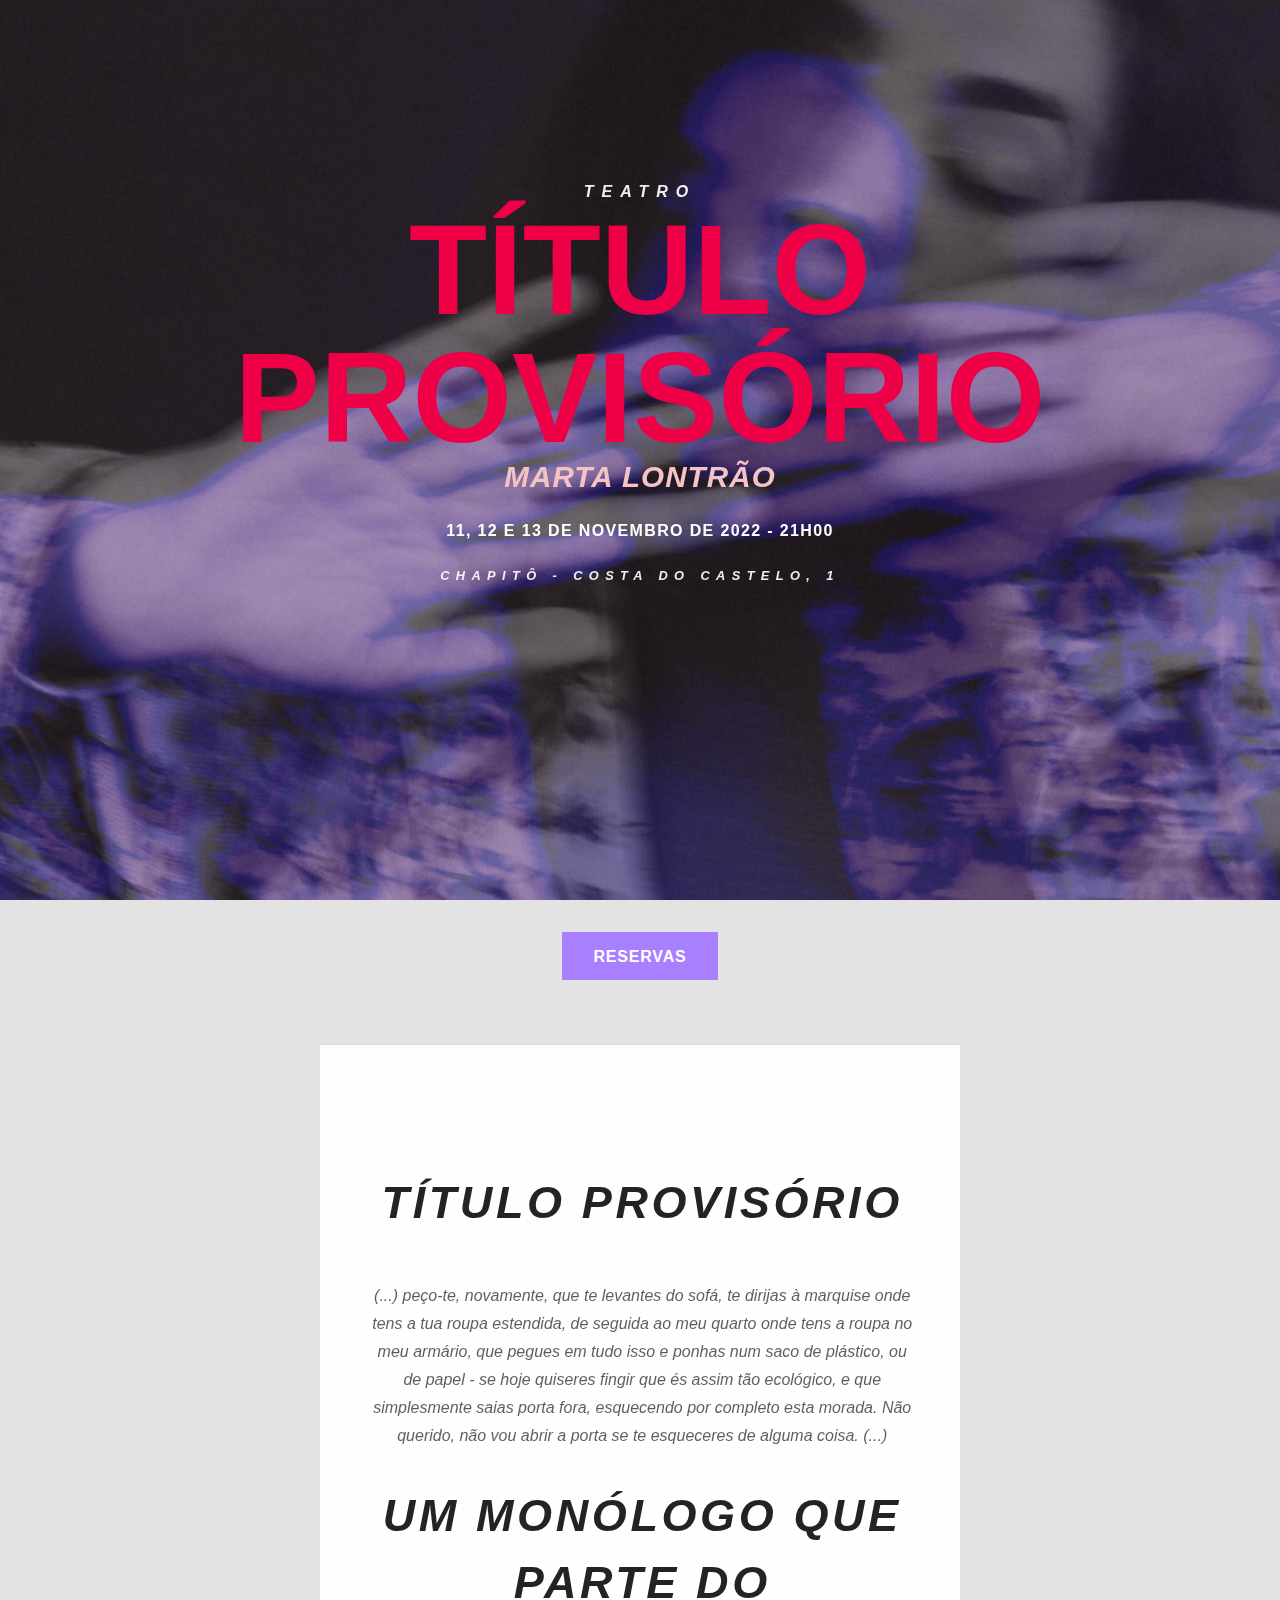
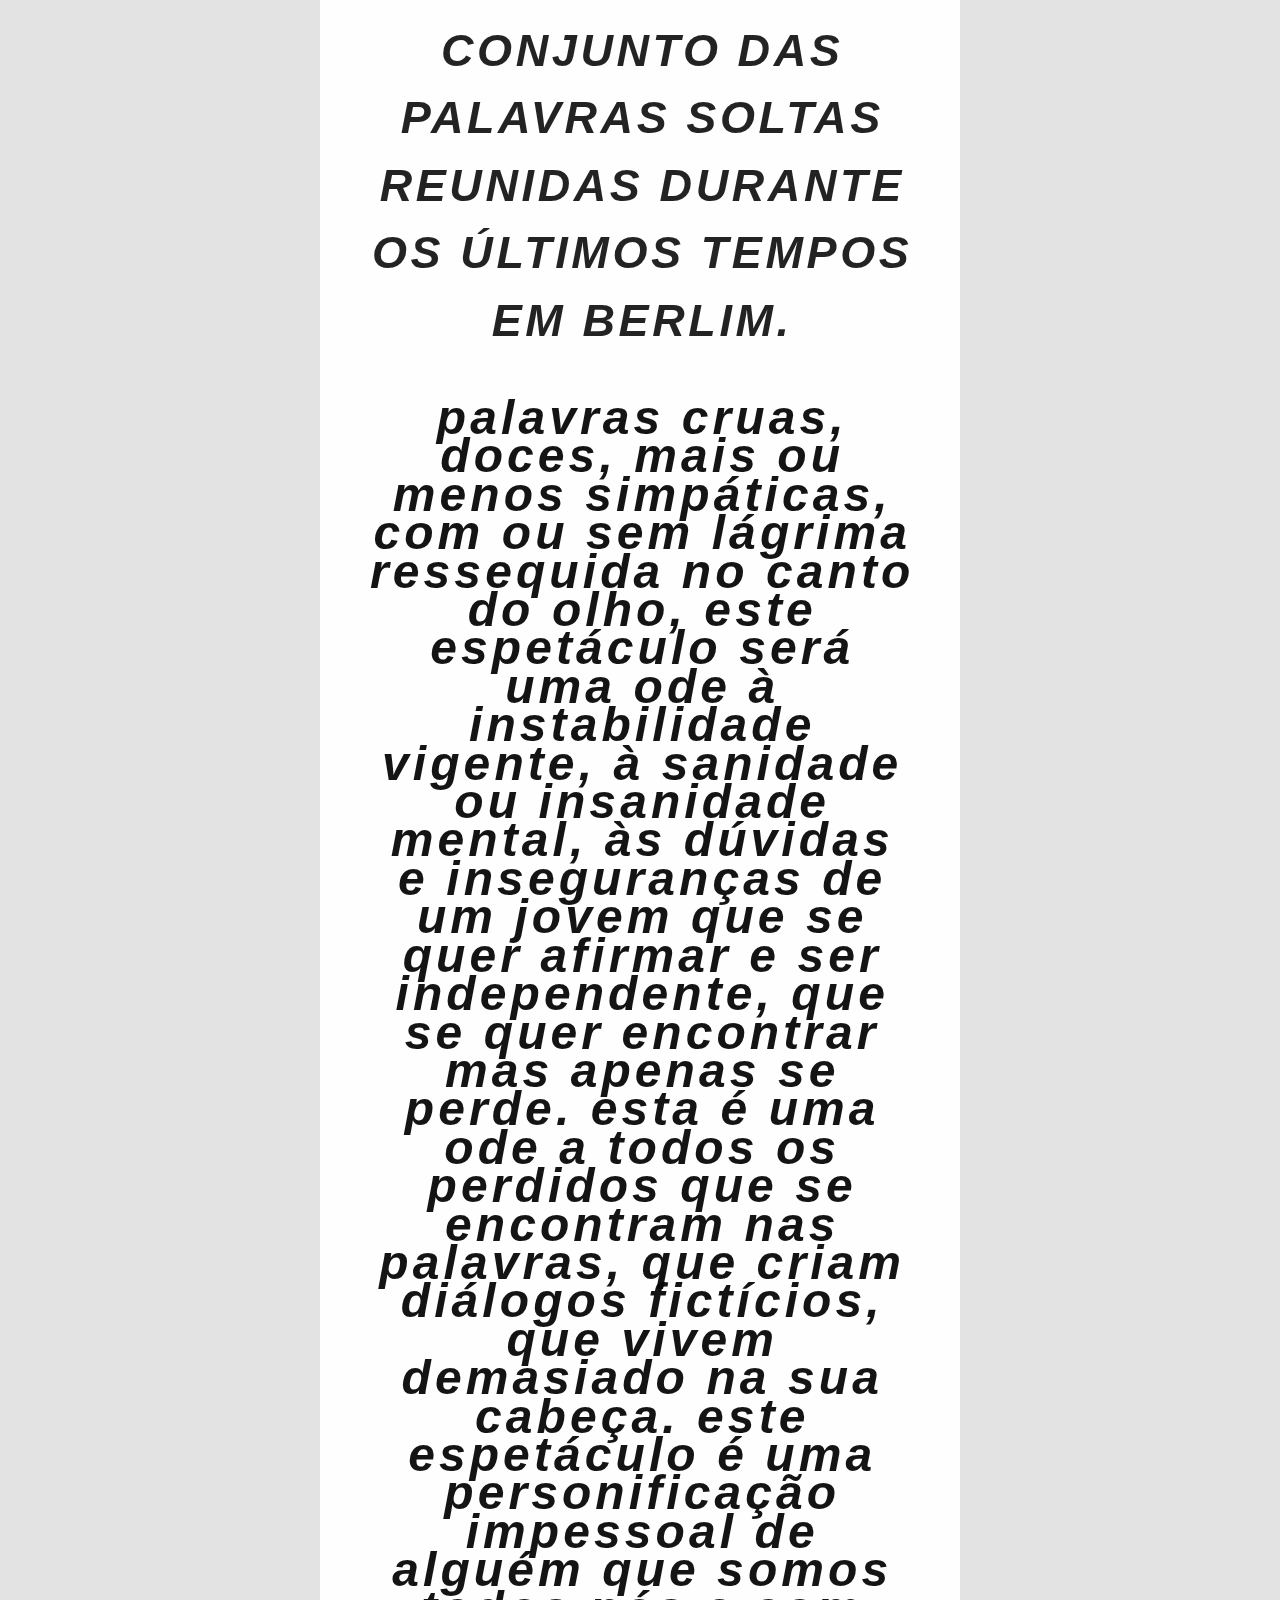
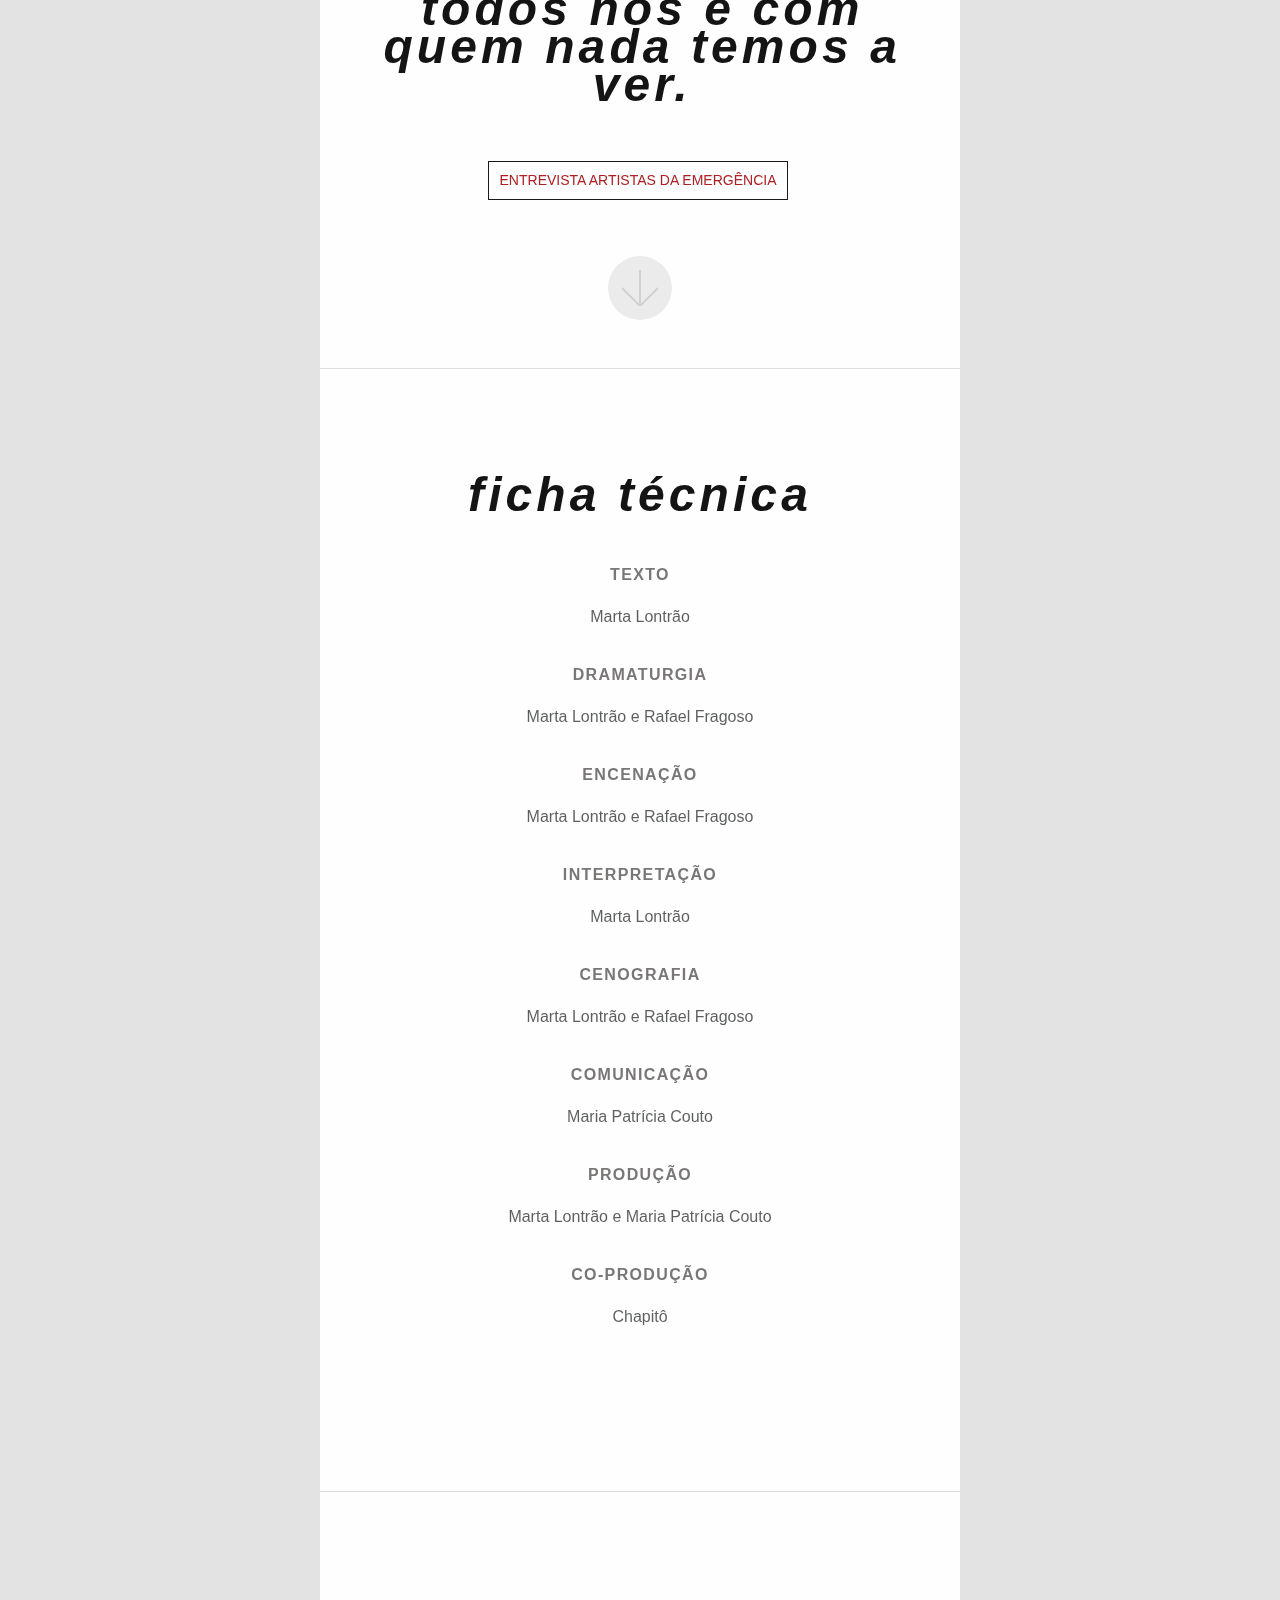
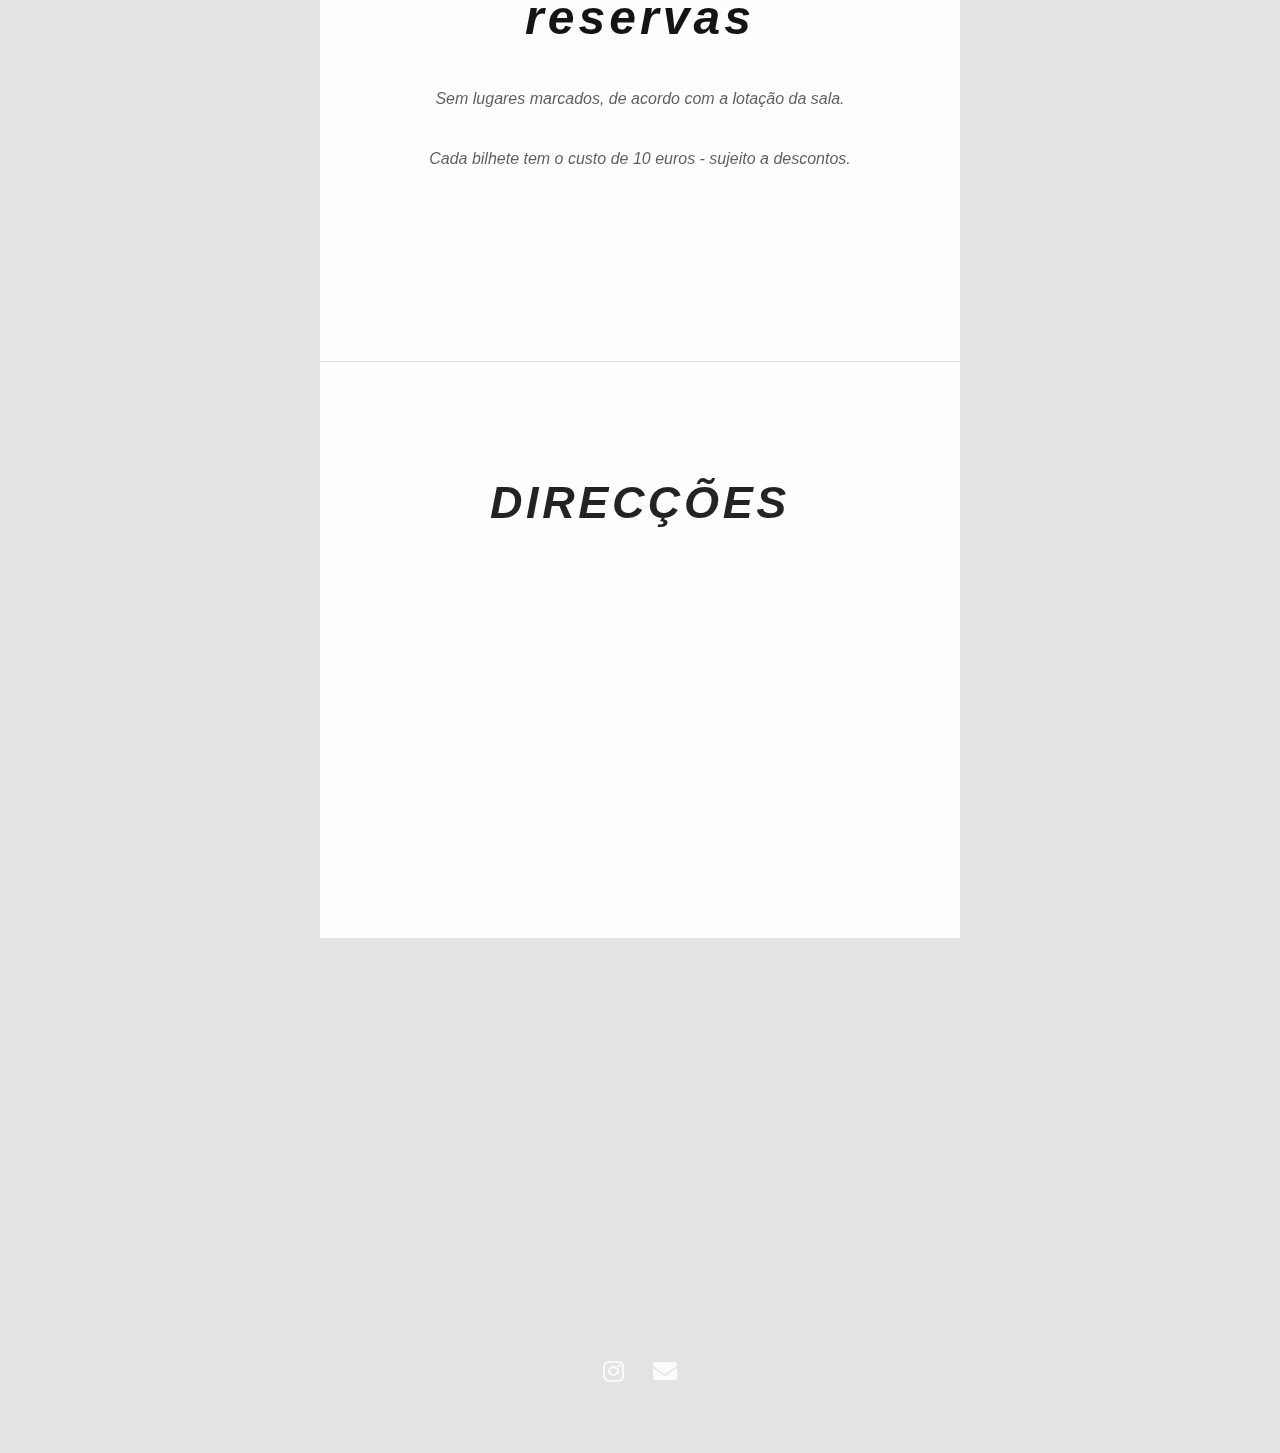
==== commit 5aa78831: "update site with new stuff" ====
--- a/static/index.html
+++ b/static/index.html
@@ -46,6 +46,18 @@
 					ponhas num saco de plástico, ou de papel - se hoje quiseres fingir que és assim tão ecológico, e que
 					simplesmente saias porta fora, esquecendo por completo esta morada. Não querido, não vou abrir a
 					porta se te esqueceres de alguma coisa. (...) </p>
+
+				<p>
+					<h2>Um monólogo que parte do conjunto das palavras soltas reunidas  durante os últimos tempos em Berlim.</h2>
+					<h3>
+						Palavras cruas, doces, mais ou menos simpáticas, com ou sem lágrima ressequida no canto do olho, 
+						este espetáculo será uma ode à instabilidade vigente, à sanidade ou insanidade mental, 
+						às dúvidas e inseguranças de um jovem que se quer afirmar e ser independente, que se quer encontrar mas apenas se perde. 
+						Esta é uma ode a todos os perdidos que se encontram nas palavras, que criam diálogos fictícios, que vivem demasiado na sua cabeça. 
+						<em>Este espetáculo é uma personificação impessoal de alguém que somos todos nós e com quem nada temos a ver.</em>
+
+					</h3>
+				</p>
 			</div>
 			<ul class="tags-grid">
 				<div class="tags-container">
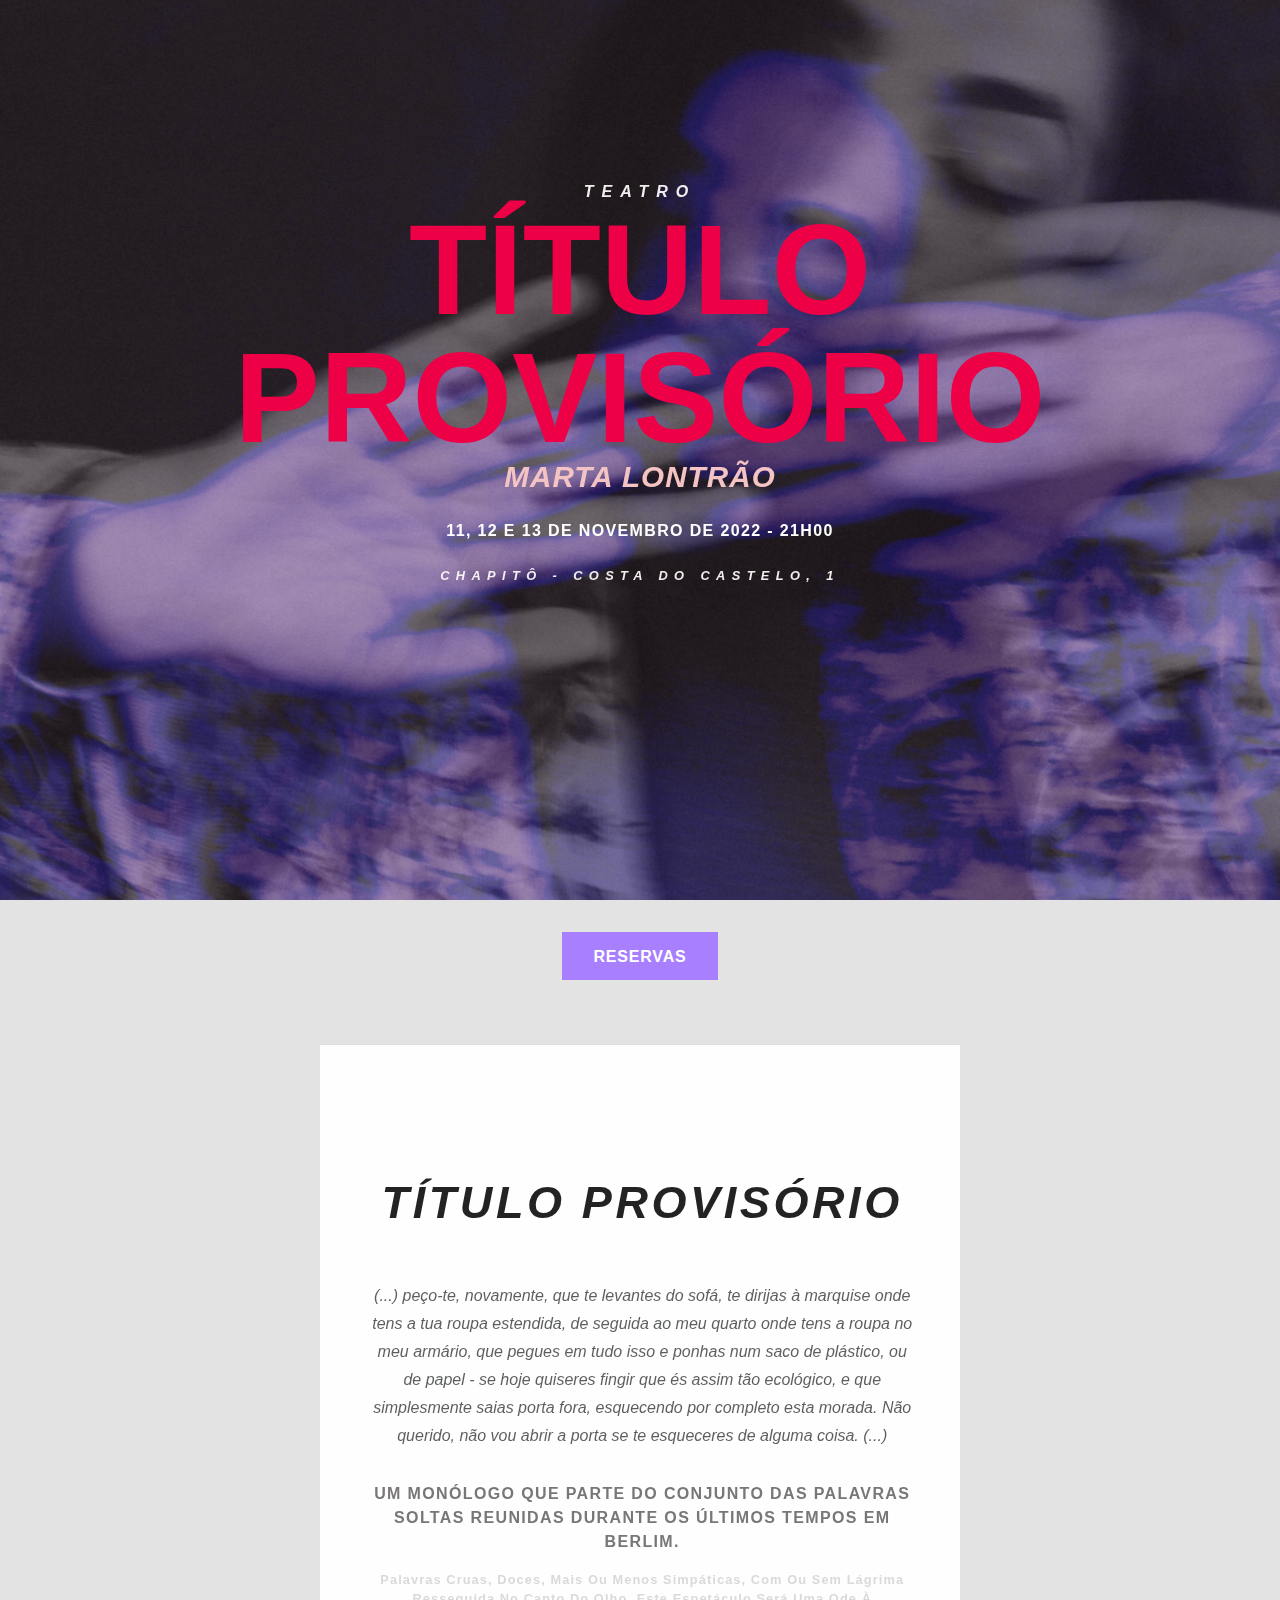
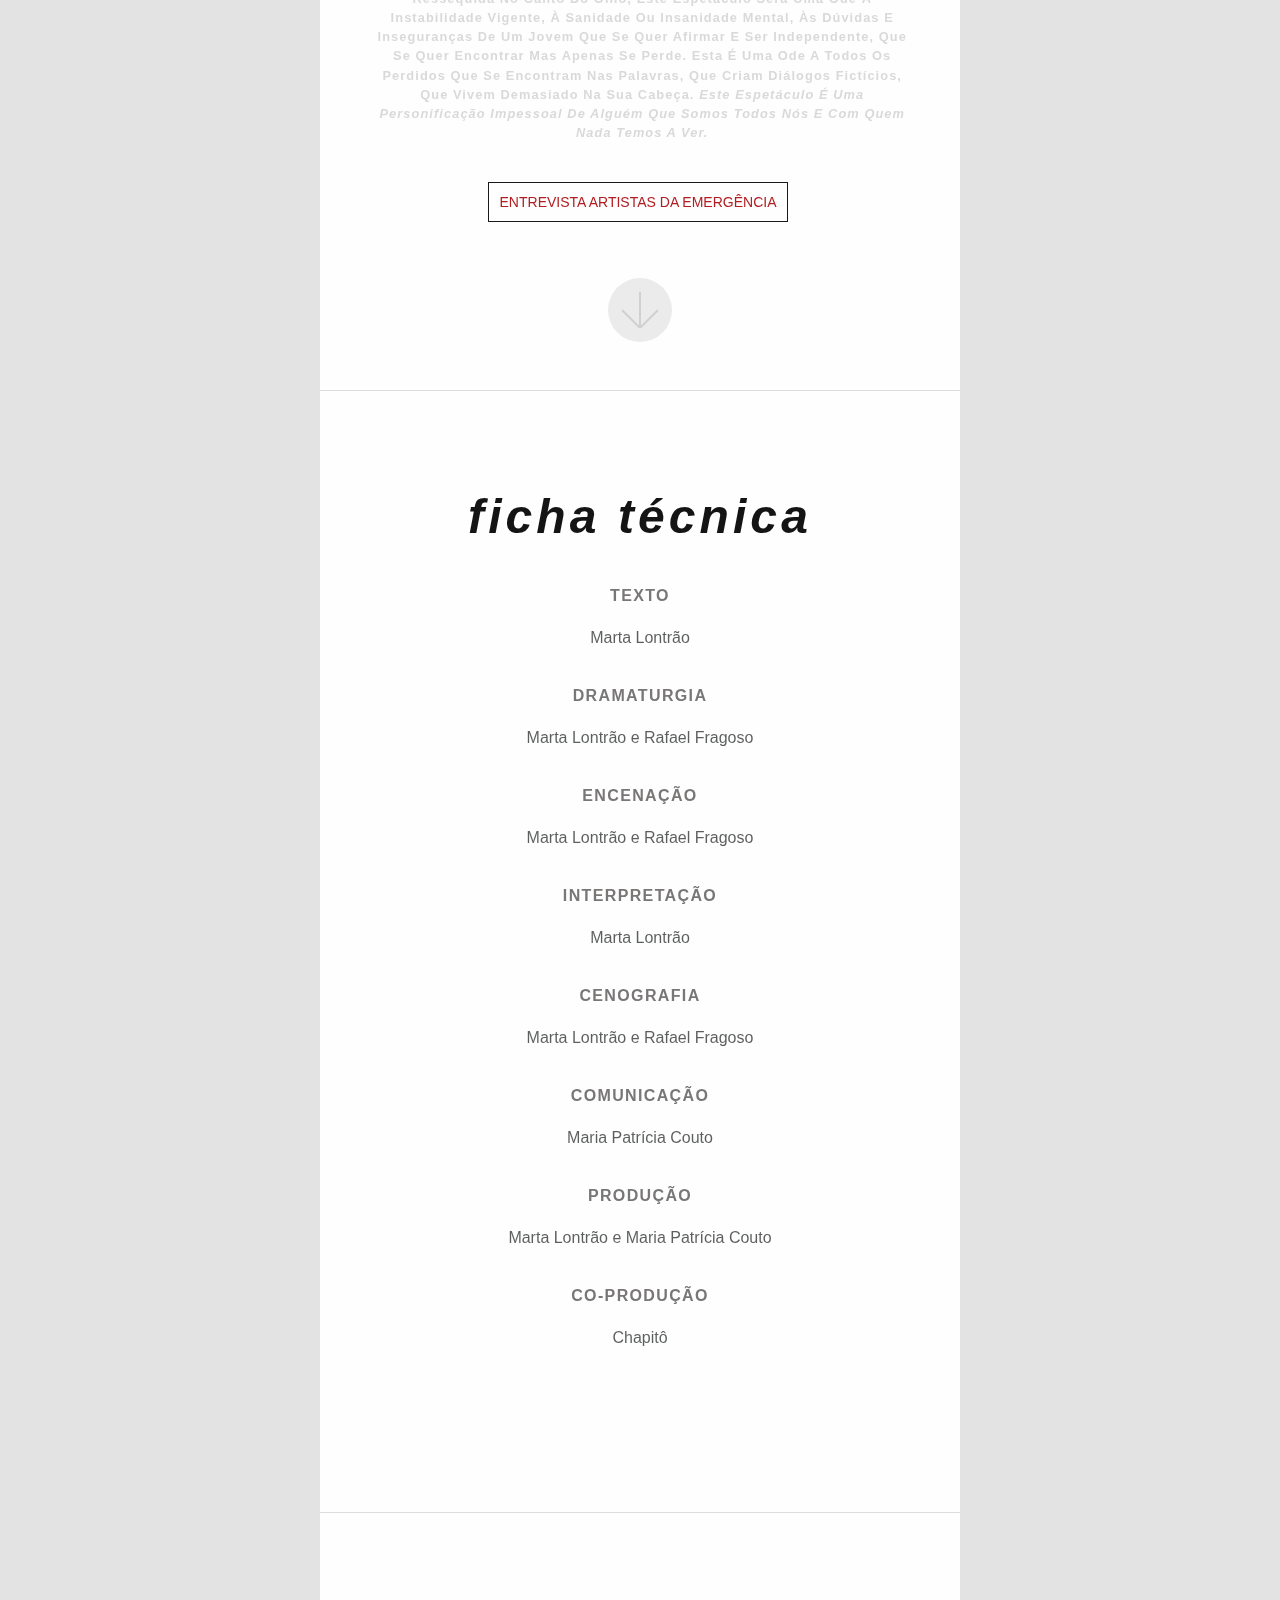
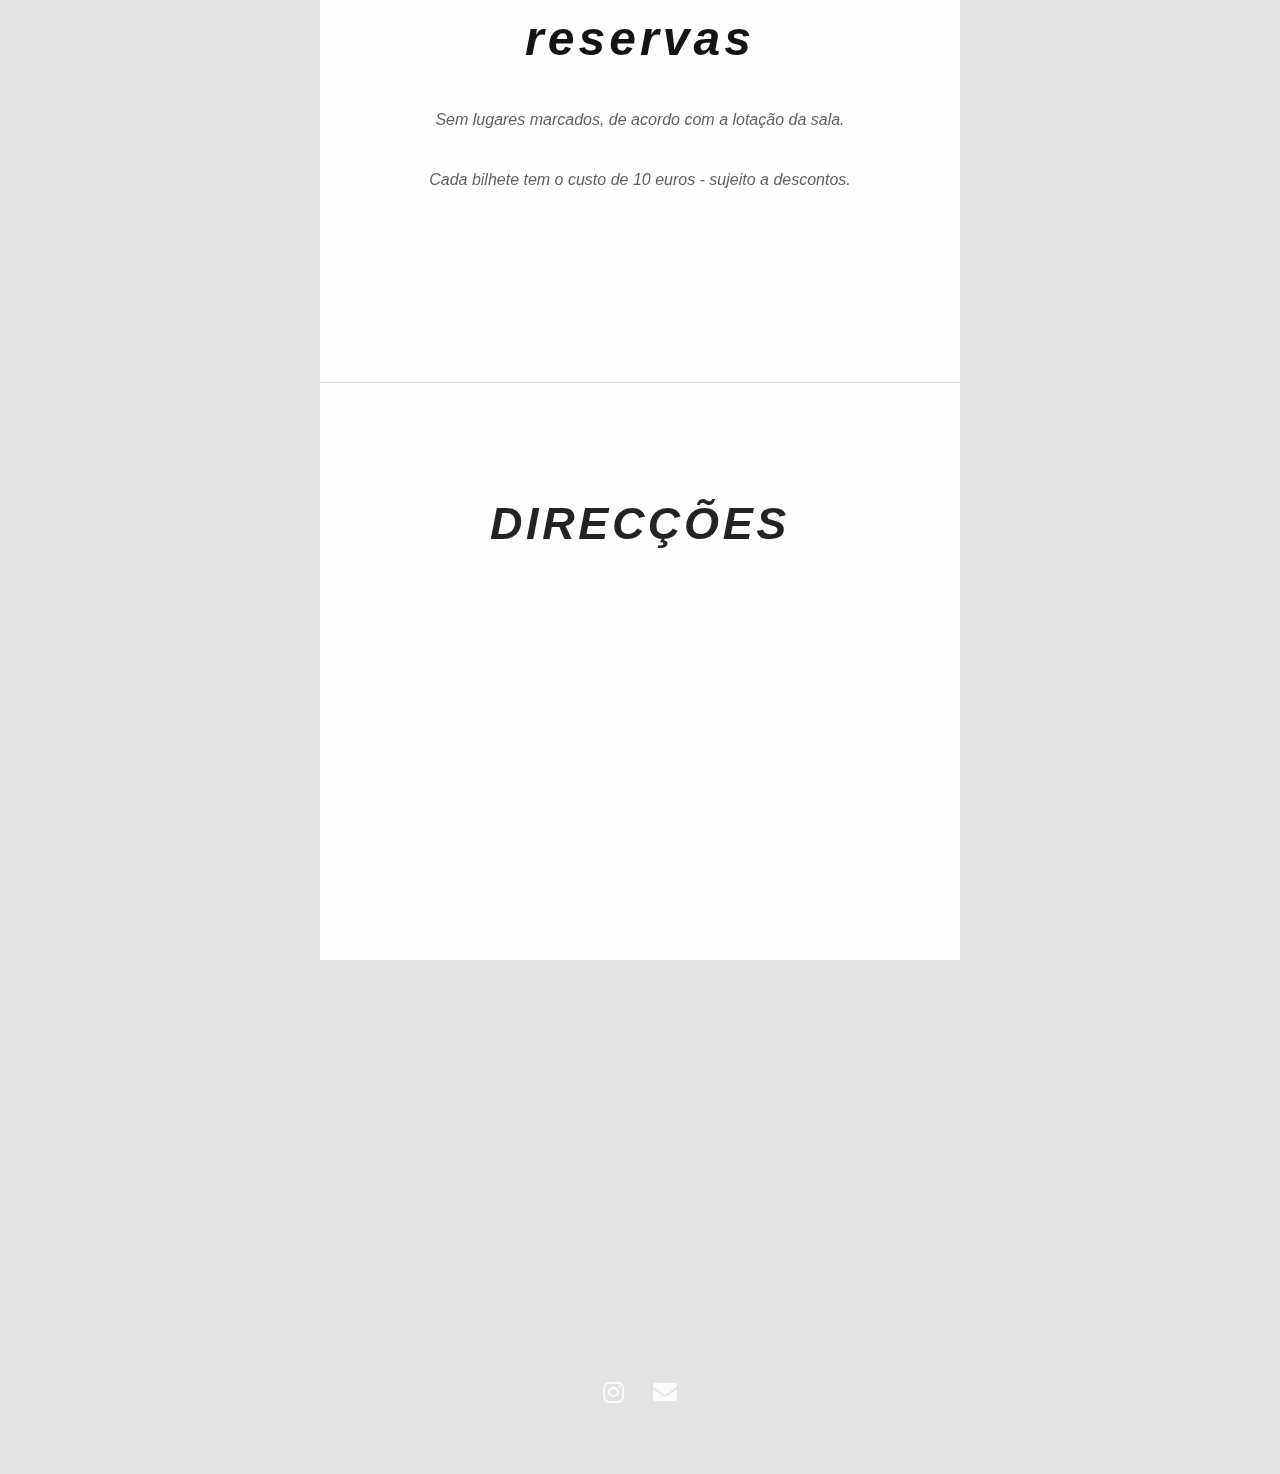
==== commit 2e2f8884: "update site with new stuff" ====
--- a/static/index.html
+++ b/static/index.html
@@ -48,15 +48,15 @@
 					porta se te esqueceres de alguma coisa. (...) </p>
 
 				<p>
-					<h2>Um monólogo que parte do conjunto das palavras soltas reunidas  durante os últimos tempos em Berlim.</h2>
-					<h3>
+					<h4>Um monólogo que parte do conjunto das palavras soltas reunidas  durante os últimos tempos em Berlim.</h4>
+					<h5>
 						Palavras cruas, doces, mais ou menos simpáticas, com ou sem lágrima ressequida no canto do olho, 
 						este espetáculo será uma ode à instabilidade vigente, à sanidade ou insanidade mental, 
 						às dúvidas e inseguranças de um jovem que se quer afirmar e ser independente, que se quer encontrar mas apenas se perde. 
 						Esta é uma ode a todos os perdidos que se encontram nas palavras, que criam diálogos fictícios, que vivem demasiado na sua cabeça. 
 						<em>Este espetáculo é uma personificação impessoal de alguém que somos todos nós e com quem nada temos a ver.</em>
 
-					</h3>
+					</h5>
 				</p>
 			</div>
 			<ul class="tags-grid">
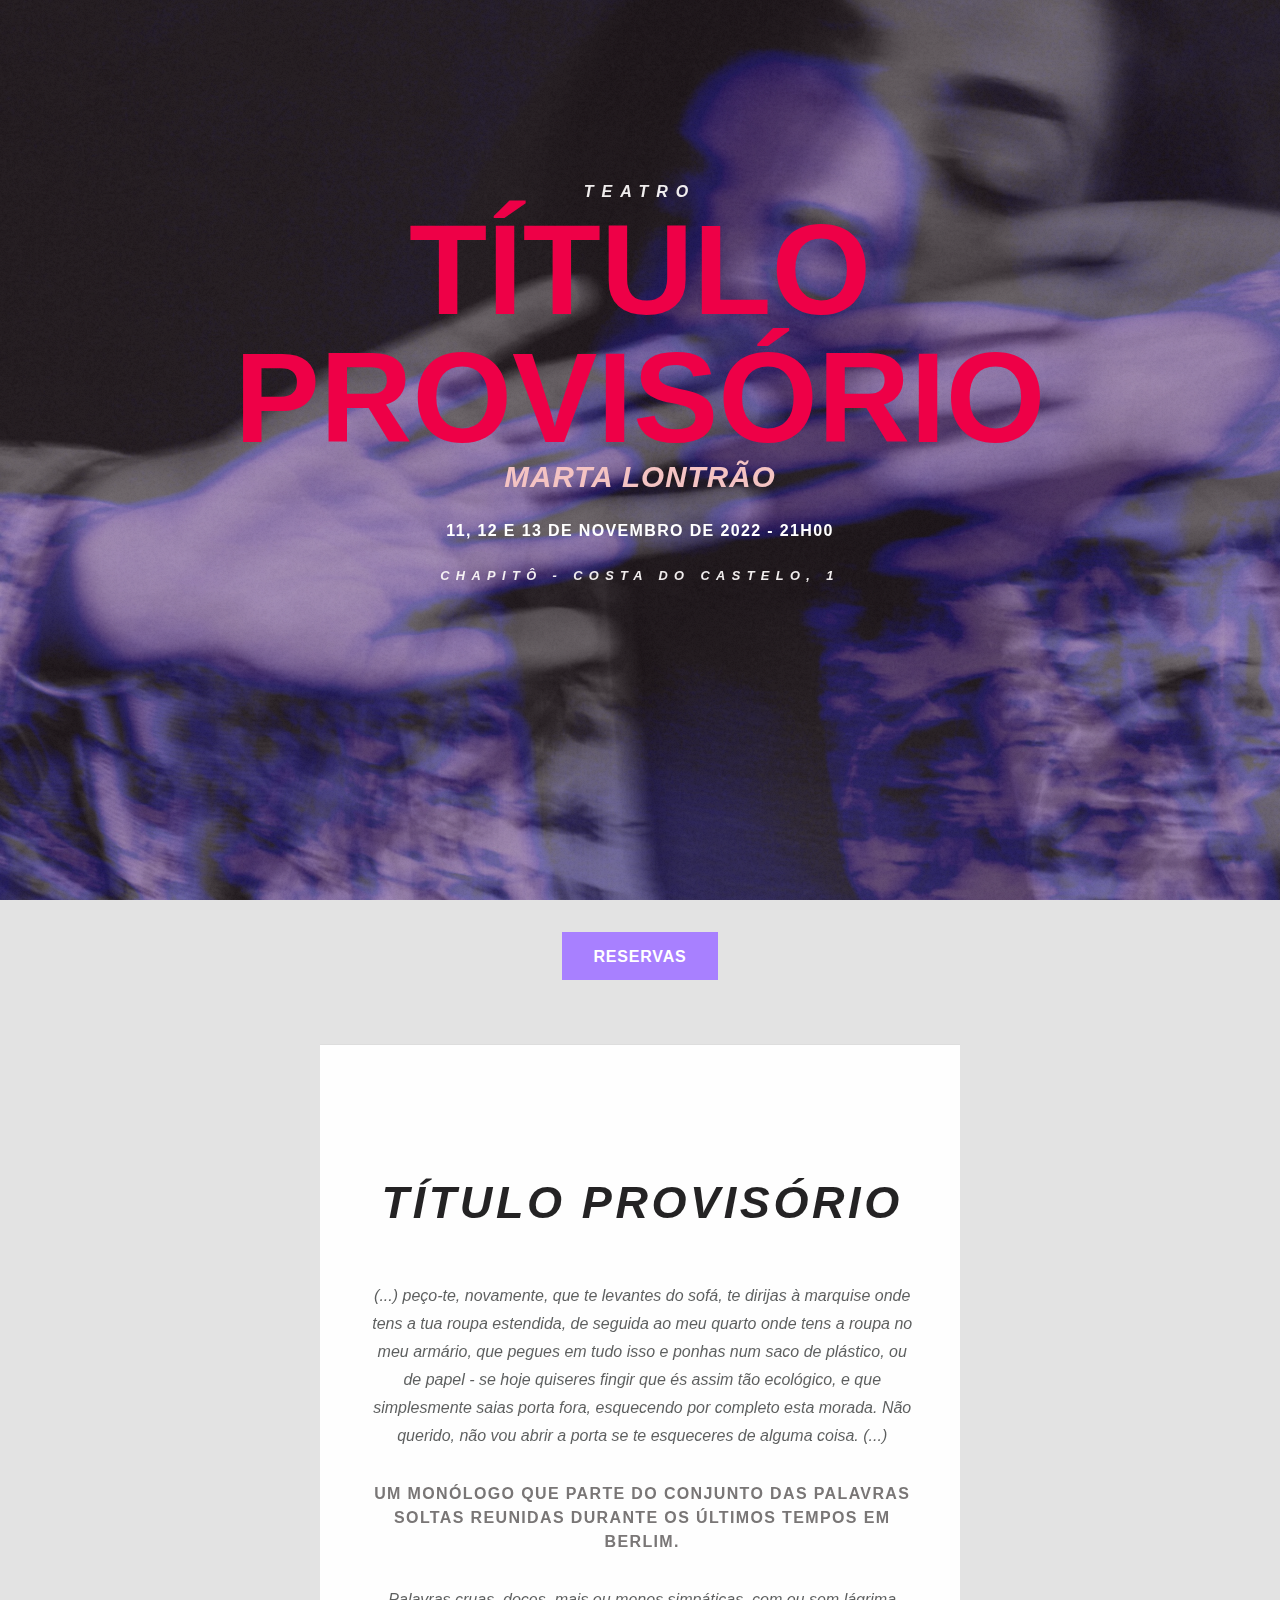
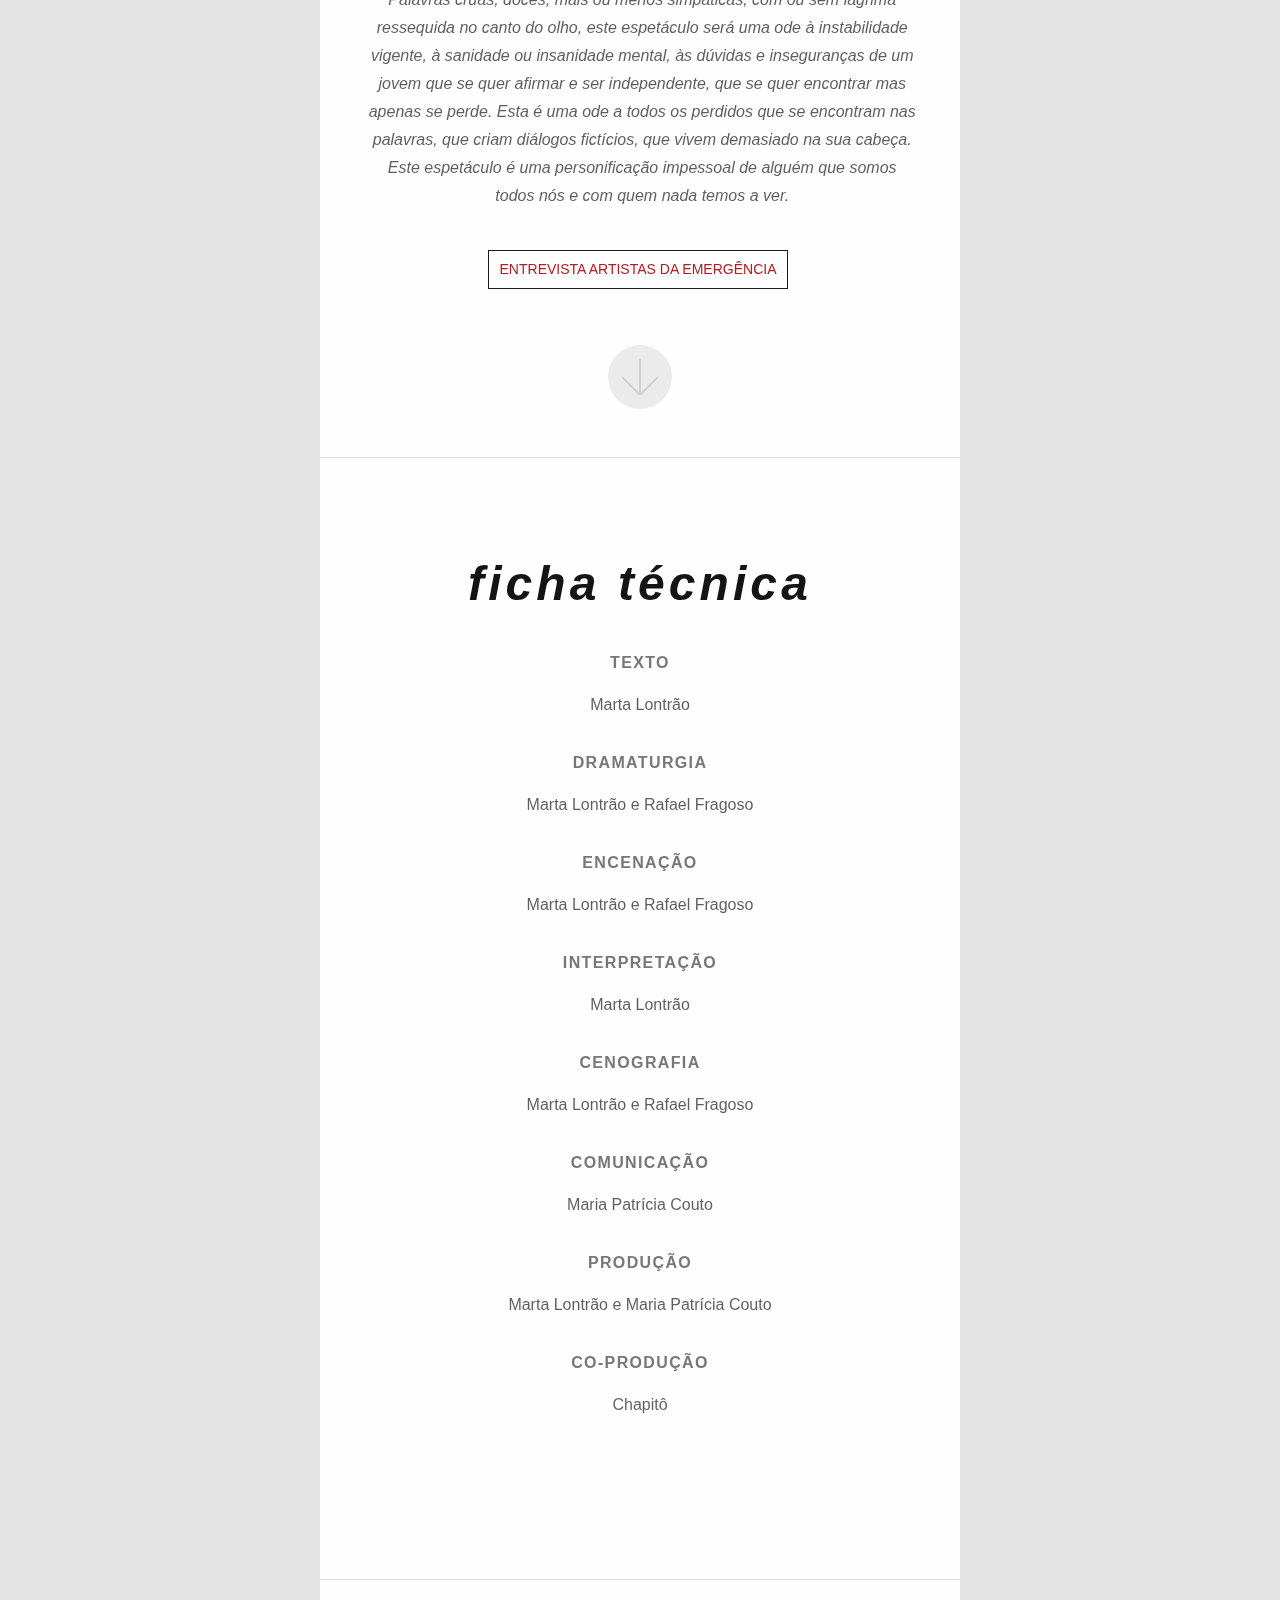
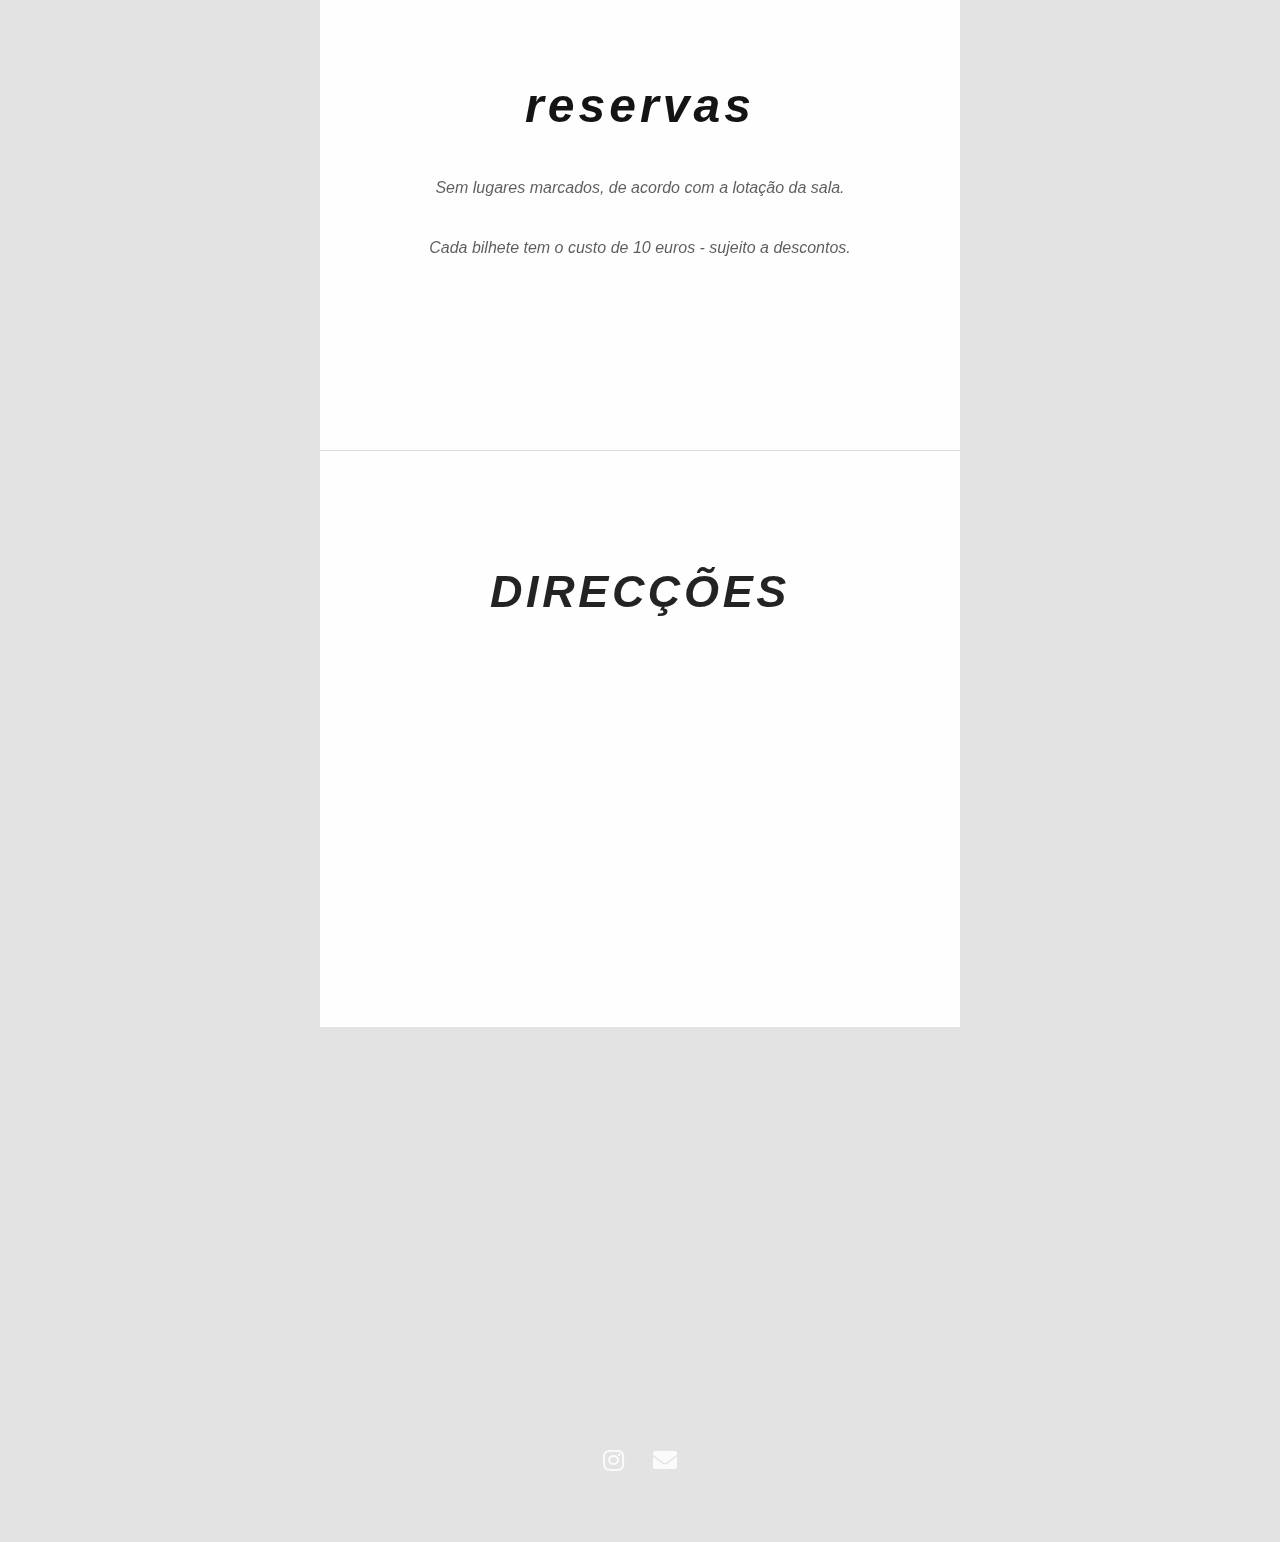
==== commit c22f7d0f: "update site with new stuff" ====
--- a/static/index.html
+++ b/static/index.html
@@ -49,14 +49,13 @@
 
 				<p>
 					<h4>Um monólogo que parte do conjunto das palavras soltas reunidas  durante os últimos tempos em Berlim.</h4>
-					<h5>
-						Palavras cruas, doces, mais ou menos simpáticas, com ou sem lágrima ressequida no canto do olho, 
-						este espetáculo será uma ode à instabilidade vigente, à sanidade ou insanidade mental, 
-						às dúvidas e inseguranças de um jovem que se quer afirmar e ser independente, que se quer encontrar mas apenas se perde. 
-						Esta é uma ode a todos os perdidos que se encontram nas palavras, que criam diálogos fictícios, que vivem demasiado na sua cabeça. 
-						<em>Este espetáculo é uma personificação impessoal de alguém que somos todos nós e com quem nada temos a ver.</em>
-
-					</h5>
+				</p>
+				<p> 
+					Palavras cruas, doces, mais ou menos simpáticas, com ou sem lágrima ressequida no canto do olho, 
+					este espetáculo será uma ode à instabilidade vigente, à sanidade ou insanidade mental, 
+					às dúvidas e inseguranças de um jovem que se quer afirmar e ser independente, que se quer encontrar mas apenas se perde. 
+					Esta é uma ode a todos os perdidos que se encontram nas palavras, que criam diálogos fictícios, que vivem demasiado na sua cabeça. 
+					<em>Este espetáculo é uma personificação impessoal de alguém que somos todos nós e com quem nada temos a ver.</em>
 				</p>
 			</div>
 			<ul class="tags-grid">
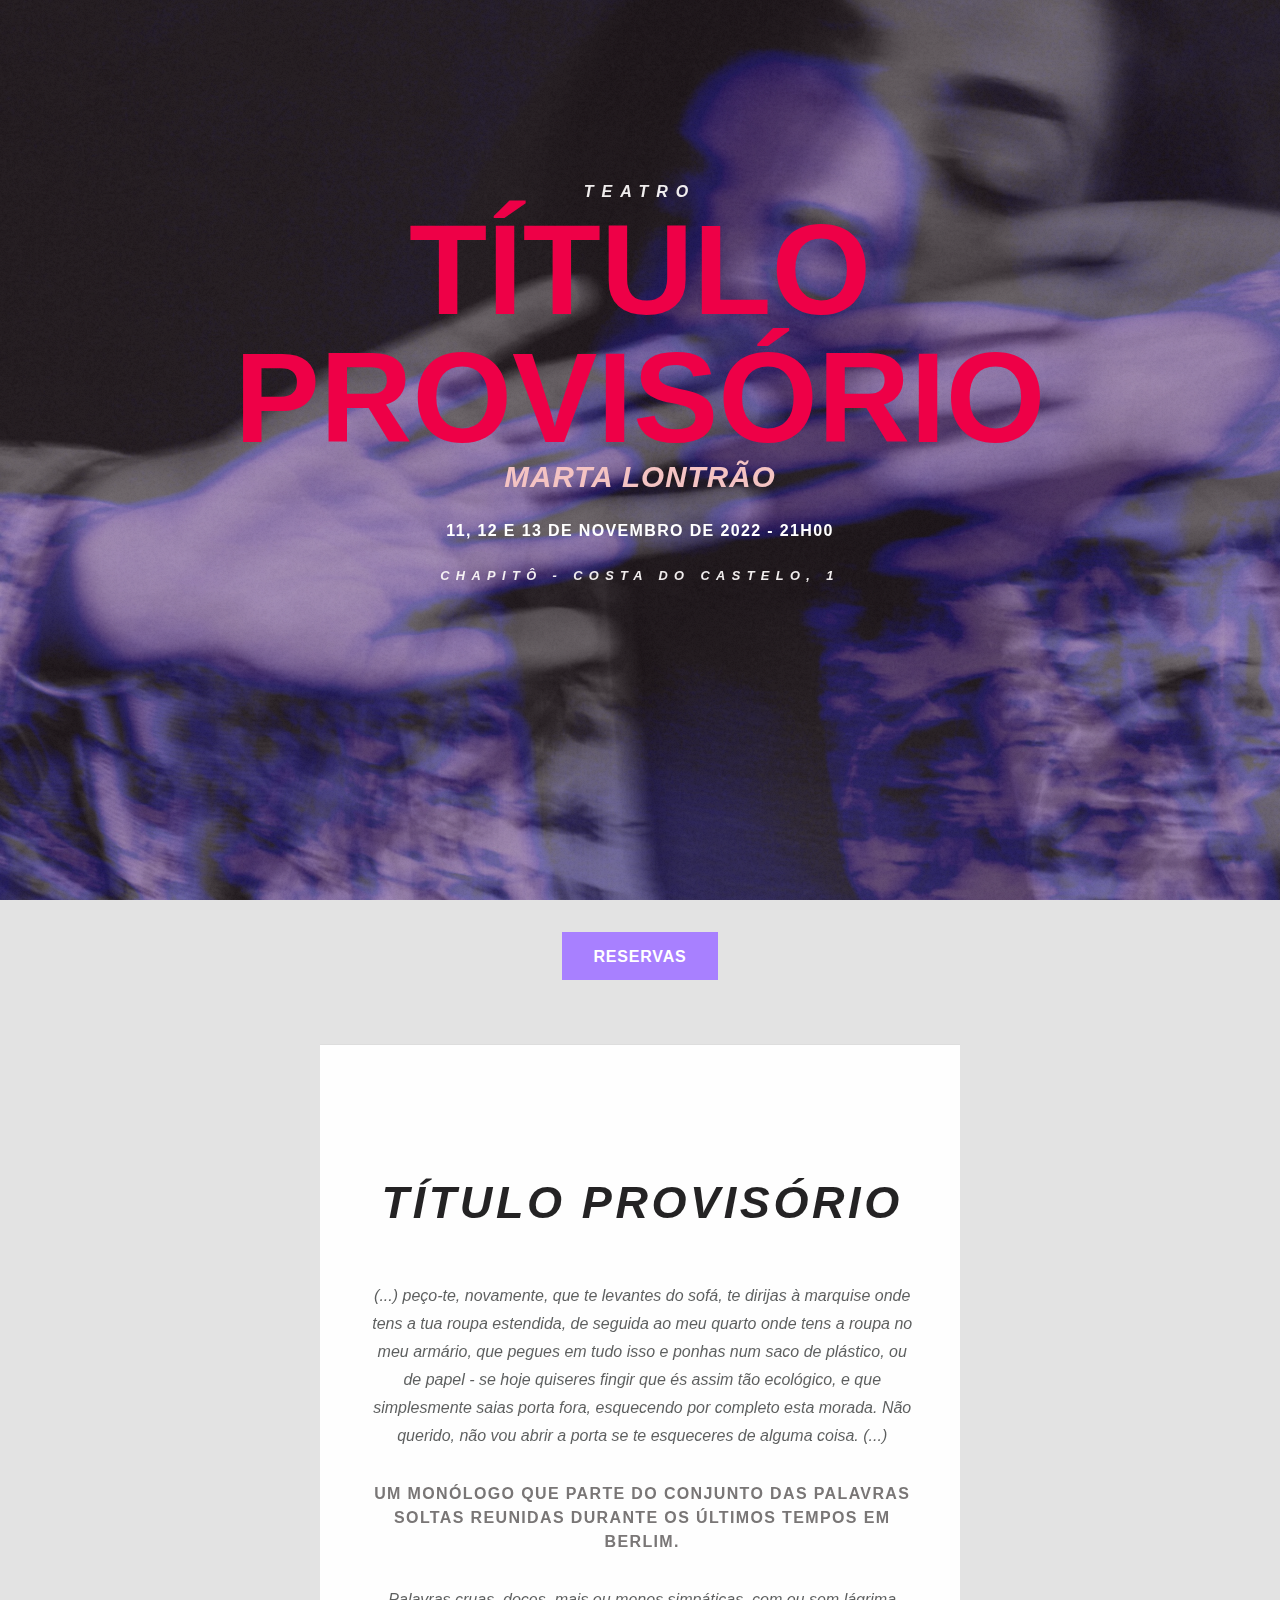
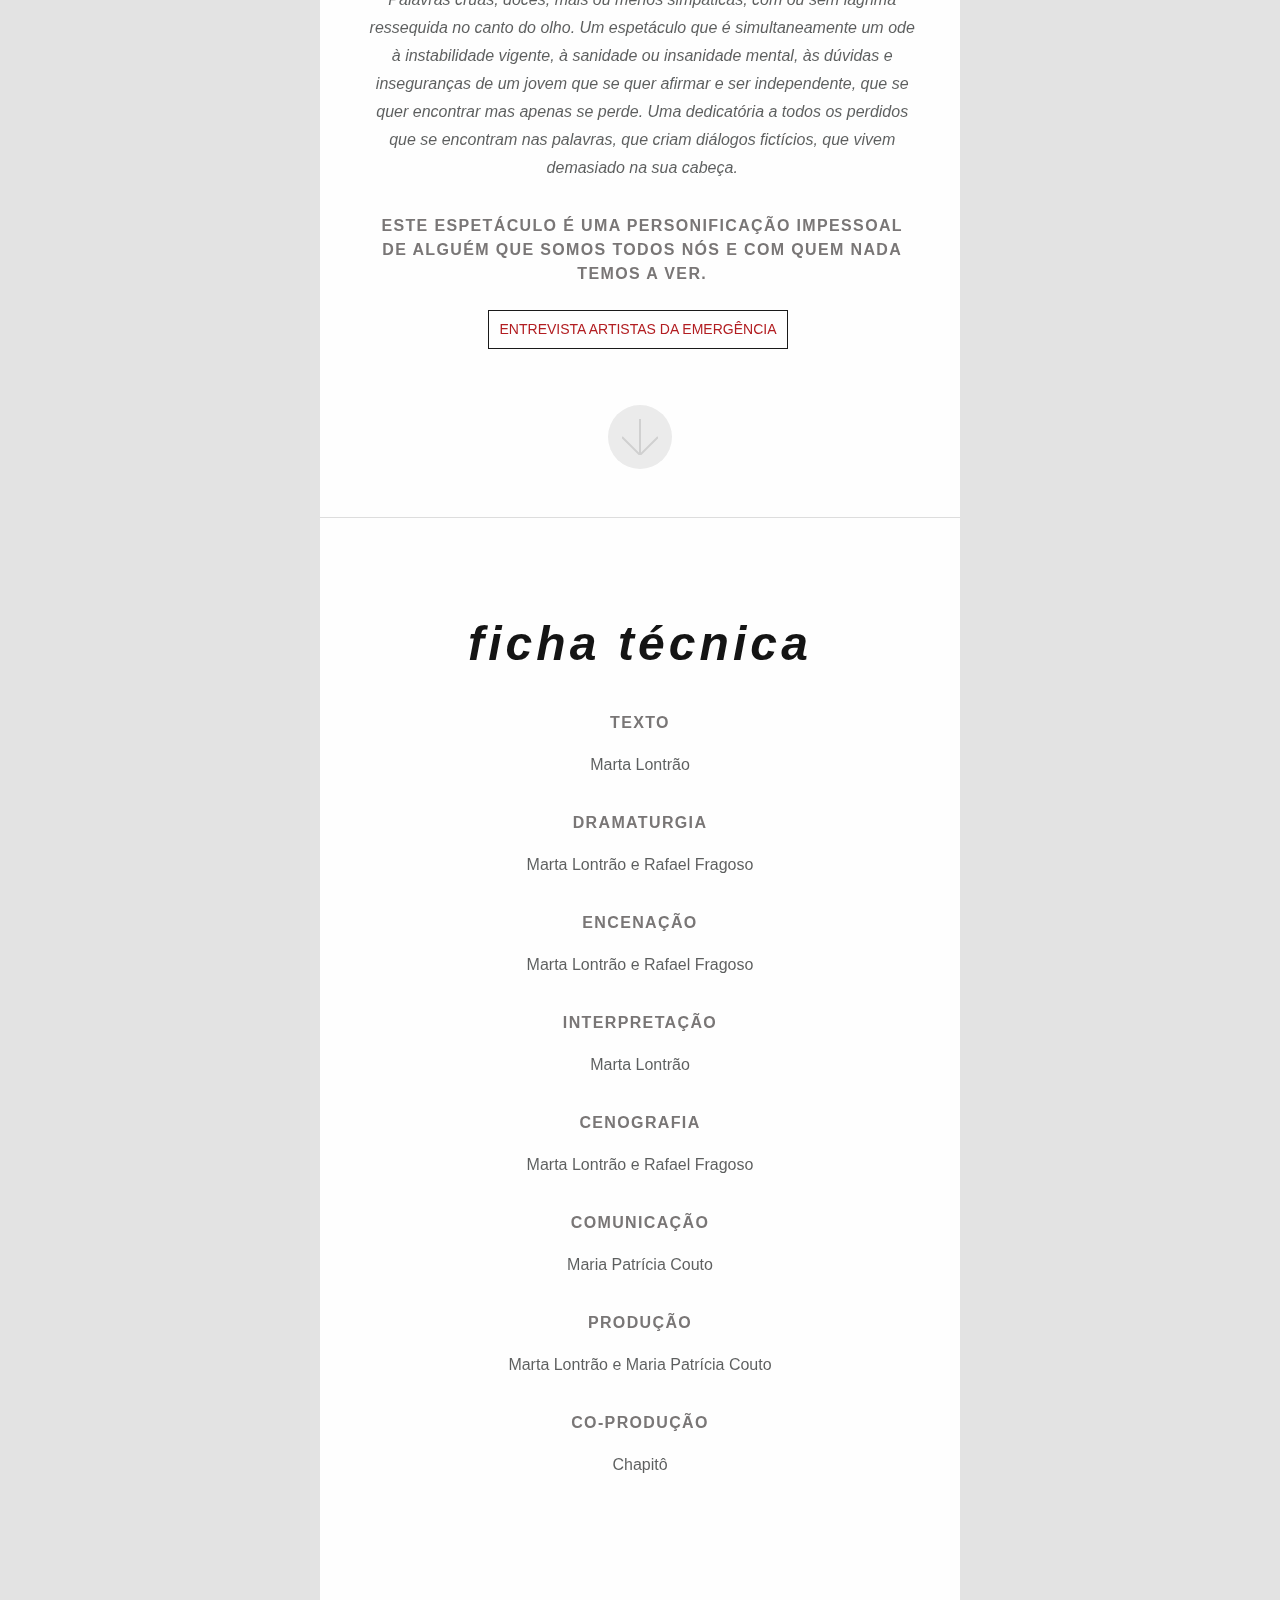
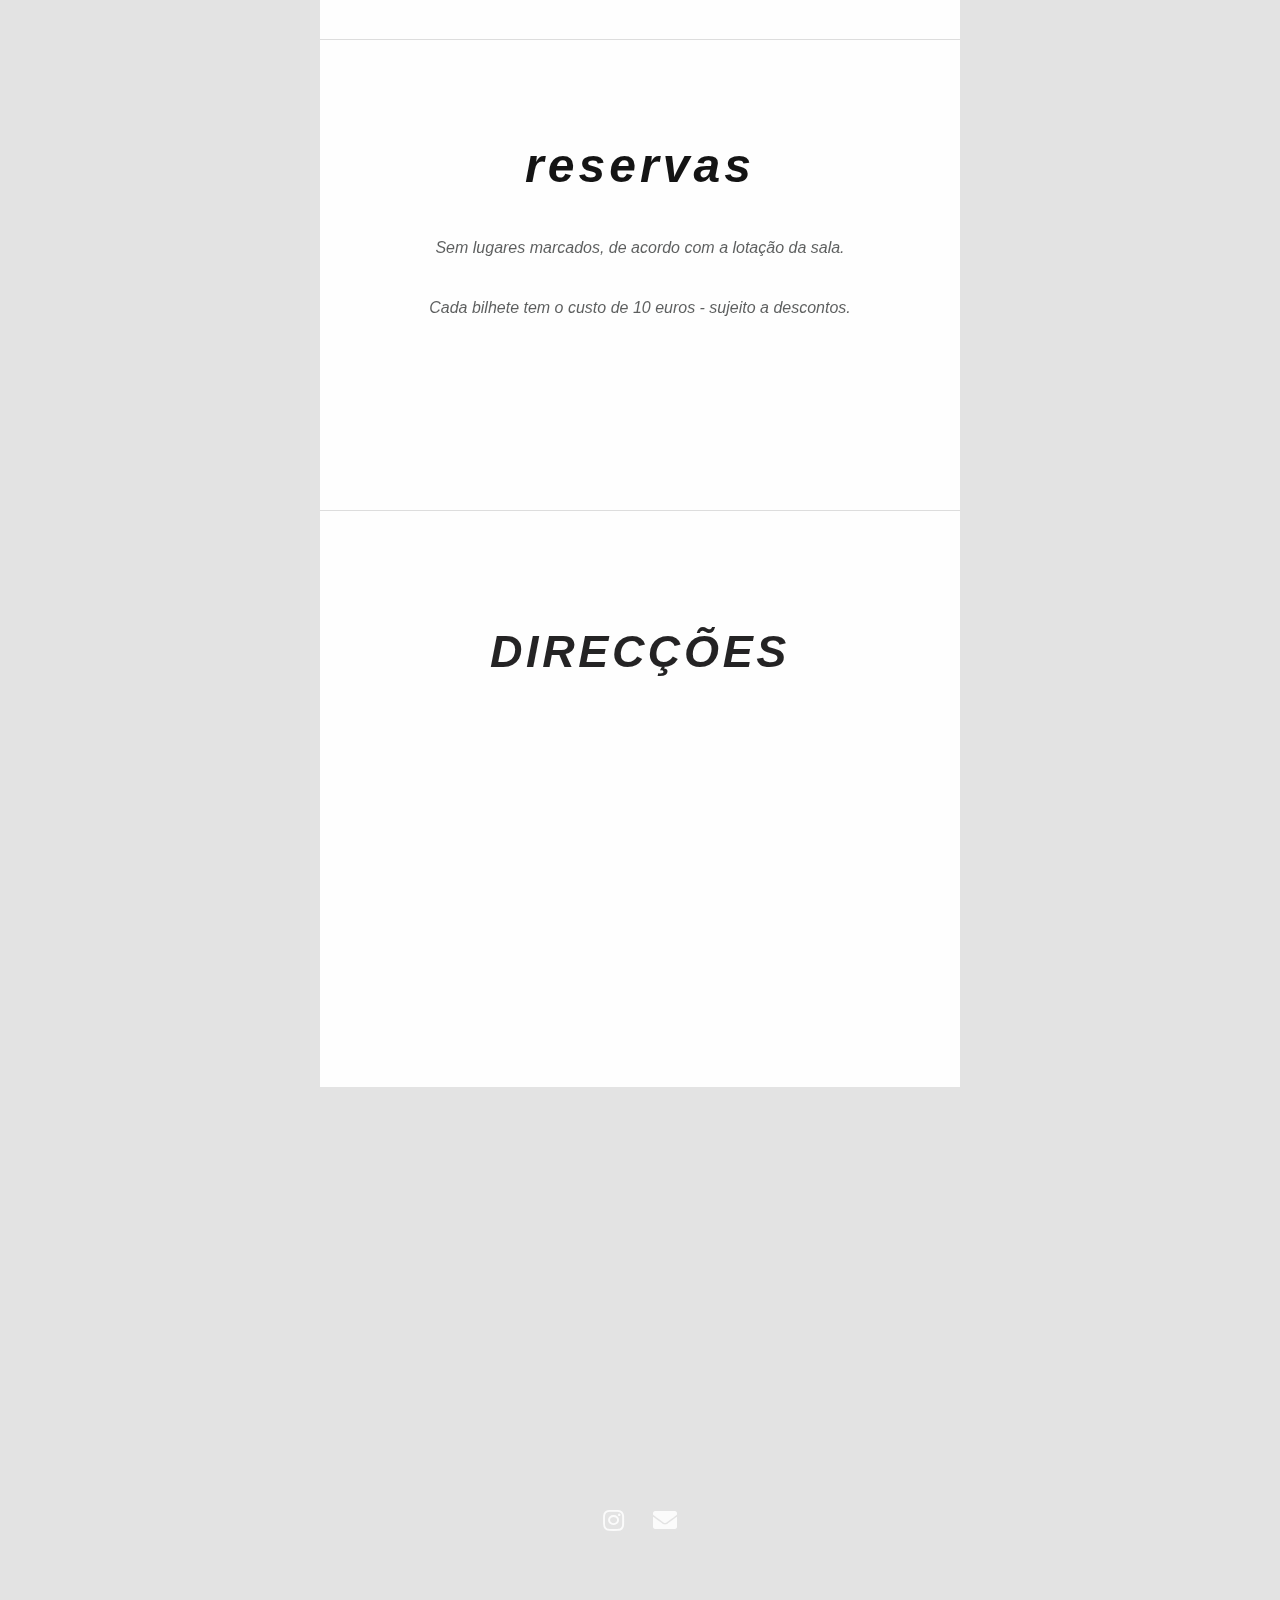
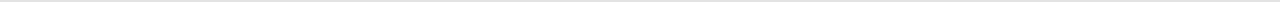
==== commit 59f74398: "update site with new stuff" ====
--- a/static/index.html
+++ b/static/index.html
@@ -51,12 +51,13 @@
 					<h4>Um monólogo que parte do conjunto das palavras soltas reunidas  durante os últimos tempos em Berlim.</h4>
 				</p>
 				<p> 
-					Palavras cruas, doces, mais ou menos simpáticas, com ou sem lágrima ressequida no canto do olho, 
-					este espetáculo será uma ode à instabilidade vigente, à sanidade ou insanidade mental, 
+					Palavras cruas, doces, mais ou menos simpáticas, com ou sem lágrima ressequida no canto do olho. 
+					Um espetáculo que é simultaneamente um ode à instabilidade vigente, à sanidade ou insanidade mental, 
 					às dúvidas e inseguranças de um jovem que se quer afirmar e ser independente, que se quer encontrar mas apenas se perde. 
-					Esta é uma ode a todos os perdidos que se encontram nas palavras, que criam diálogos fictícios, que vivem demasiado na sua cabeça. 
-					<em>Este espetáculo é uma personificação impessoal de alguém que somos todos nós e com quem nada temos a ver.</em>
+					Uma dedicatória a todos os perdidos que se encontram nas palavras, que criam diálogos fictícios, que vivem demasiado na sua cabeça. 
 				</p>
+
+			<h4>Este espetáculo é uma personificação impessoal de alguém que somos todos nós e com quem nada temos a ver.</h4>
 			</div>
 			<ul class="tags-grid">
 				<div class="tags-container">
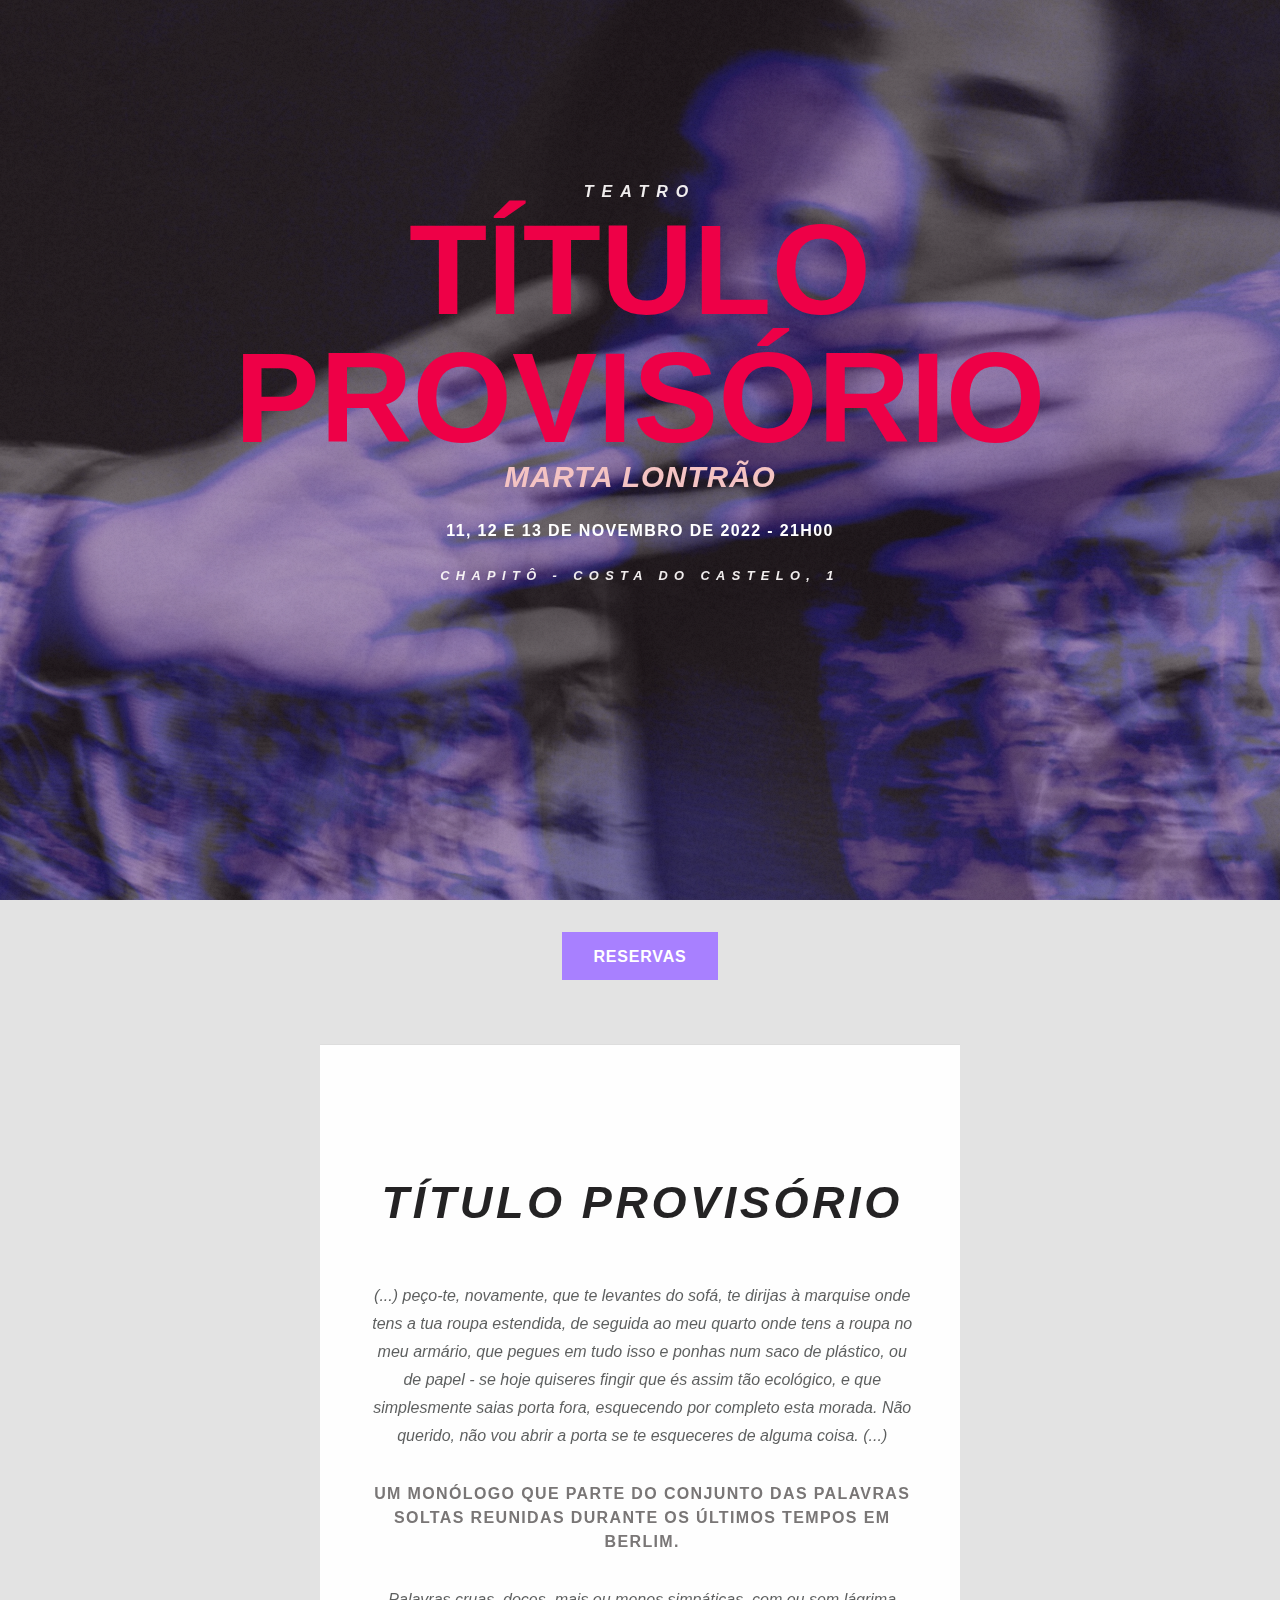
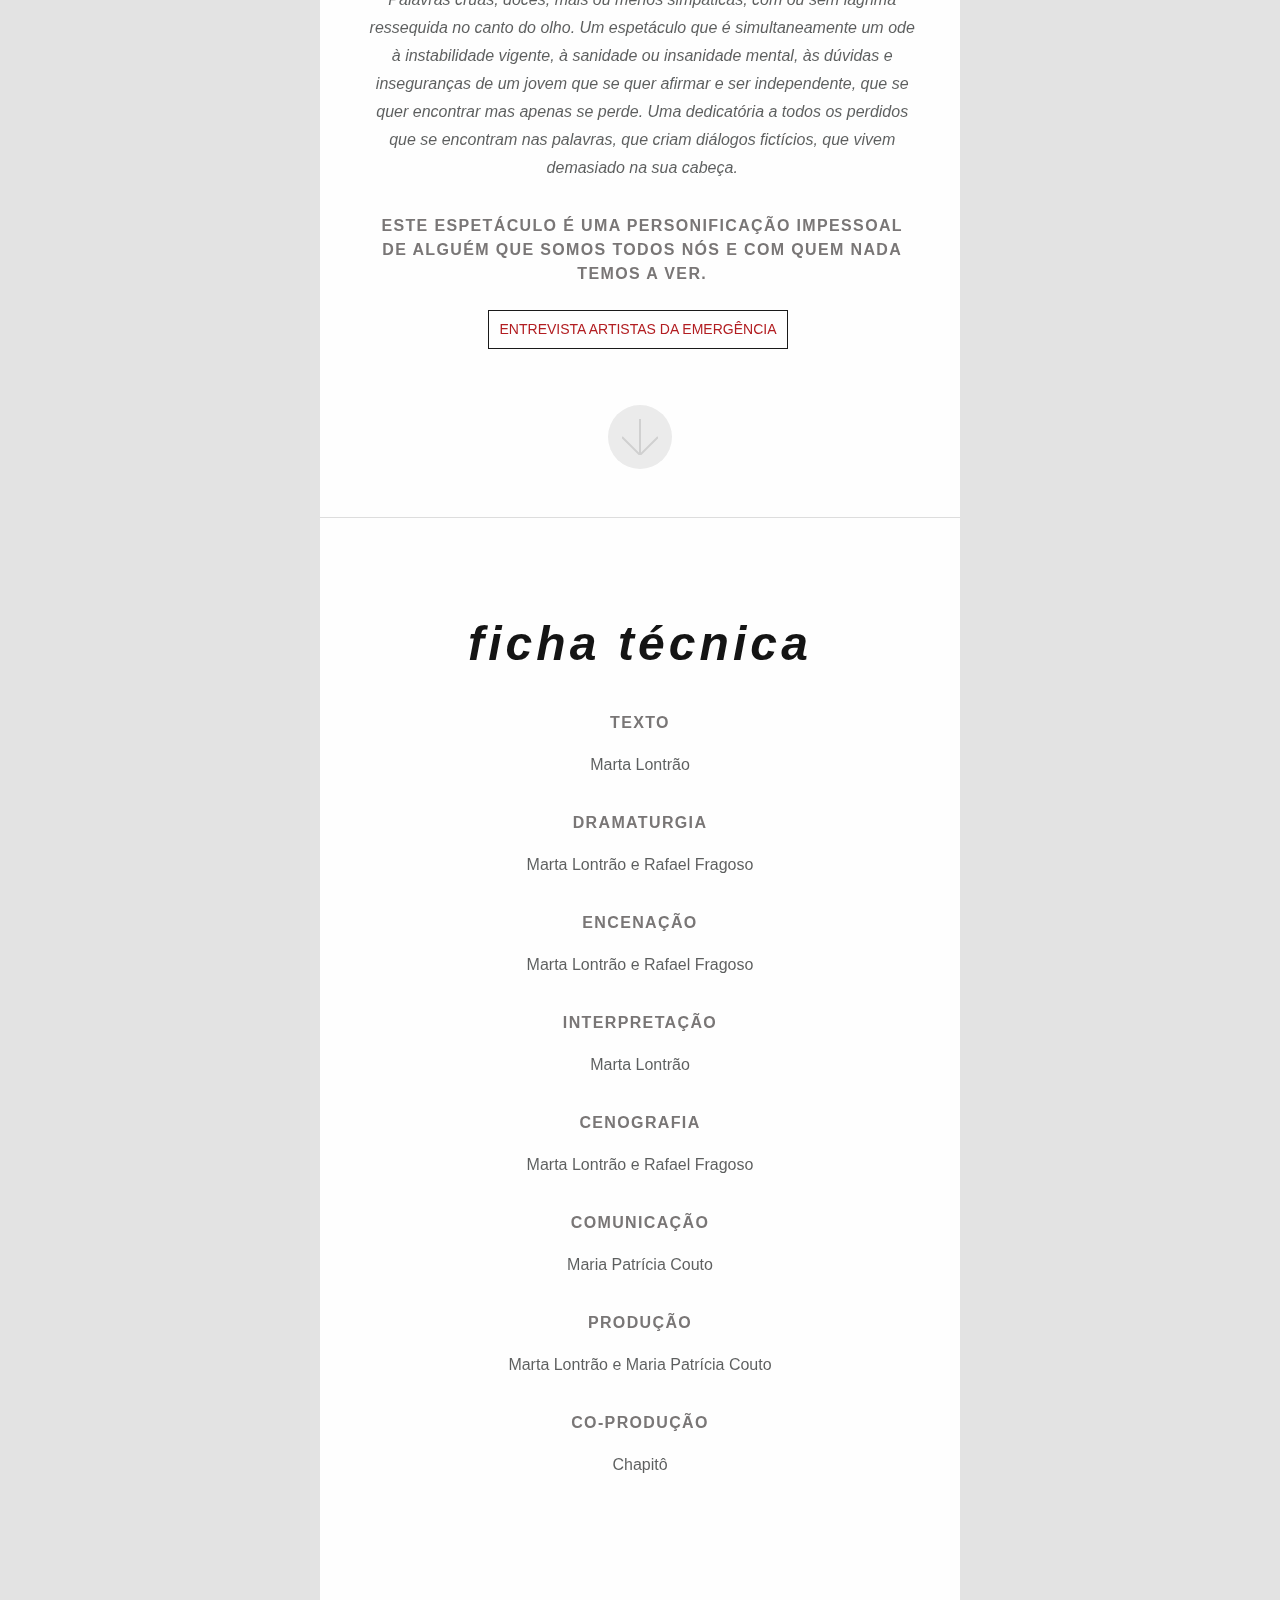
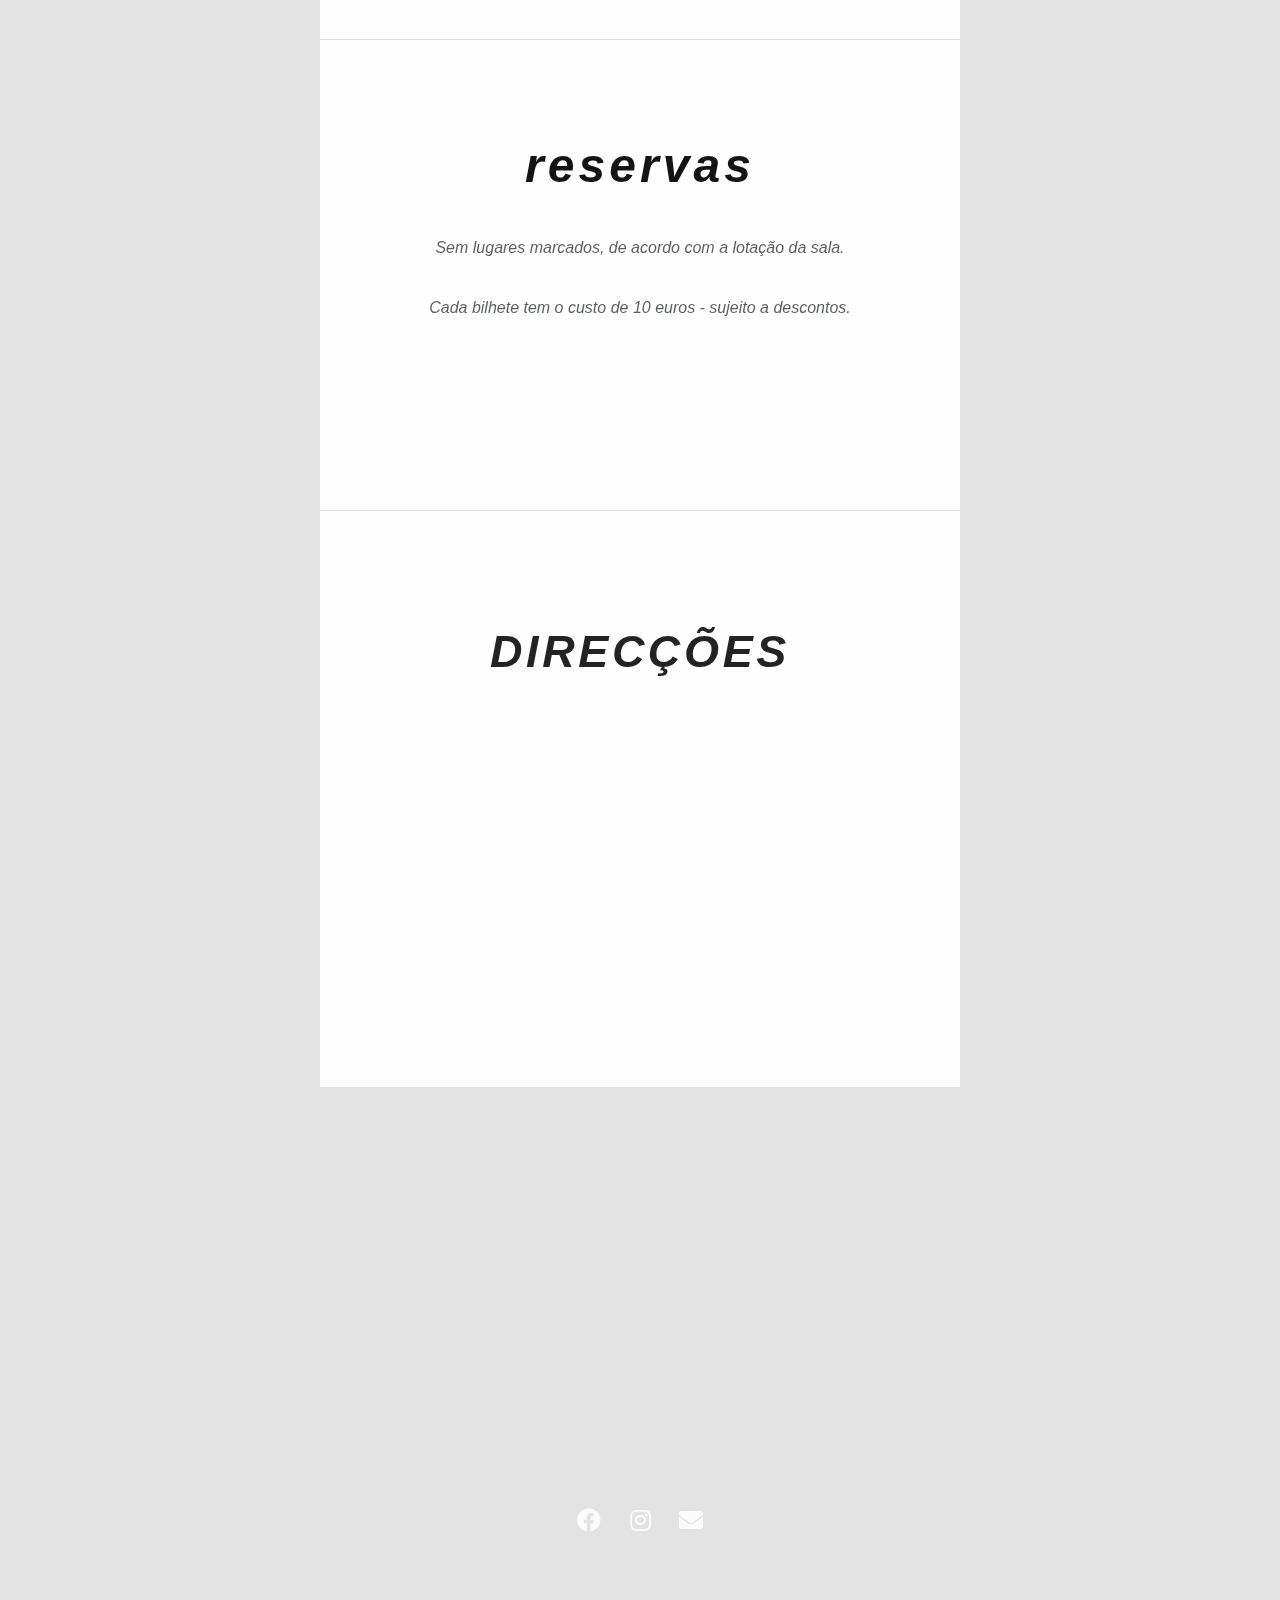
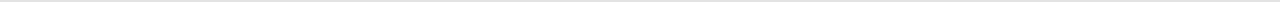
==== commit 1689dfee: "update site with new stuff" ====
--- a/static/index.html
+++ b/static/index.html
@@ -532,6 +532,11 @@
 			</div>
 			<footer>
 				<ul class="icons">
+					<li><a href="https://www.facebook.com/events/665745251589472?acontext=%7B%22event_action_history%22%3A[%7B%22extra_data%22%3A%22%22%2C%22mechanism%22%3A%22surface%22%2C%22surface%22%3A%22permalink%22%7D%2C%7B%22extra_data%22%3A%22%22%2C%22mechanism%22%3A%22surface%22%2C%22surface%22%3A%22edit_dialog%22%7D]%2C%22ref_notif_type%22%3Anull%7D"
+							class="icon brands alt fa-facebook"> <span class="label">Facebook</span></a>
+					</li>
+
+					</li>
 					<li><a href="https://www.instagram.com/whatsinsidethevolcano/"
 							class="icon brands alt fa-instagram"><span class="label">Instagram</span></a>
 					</li>
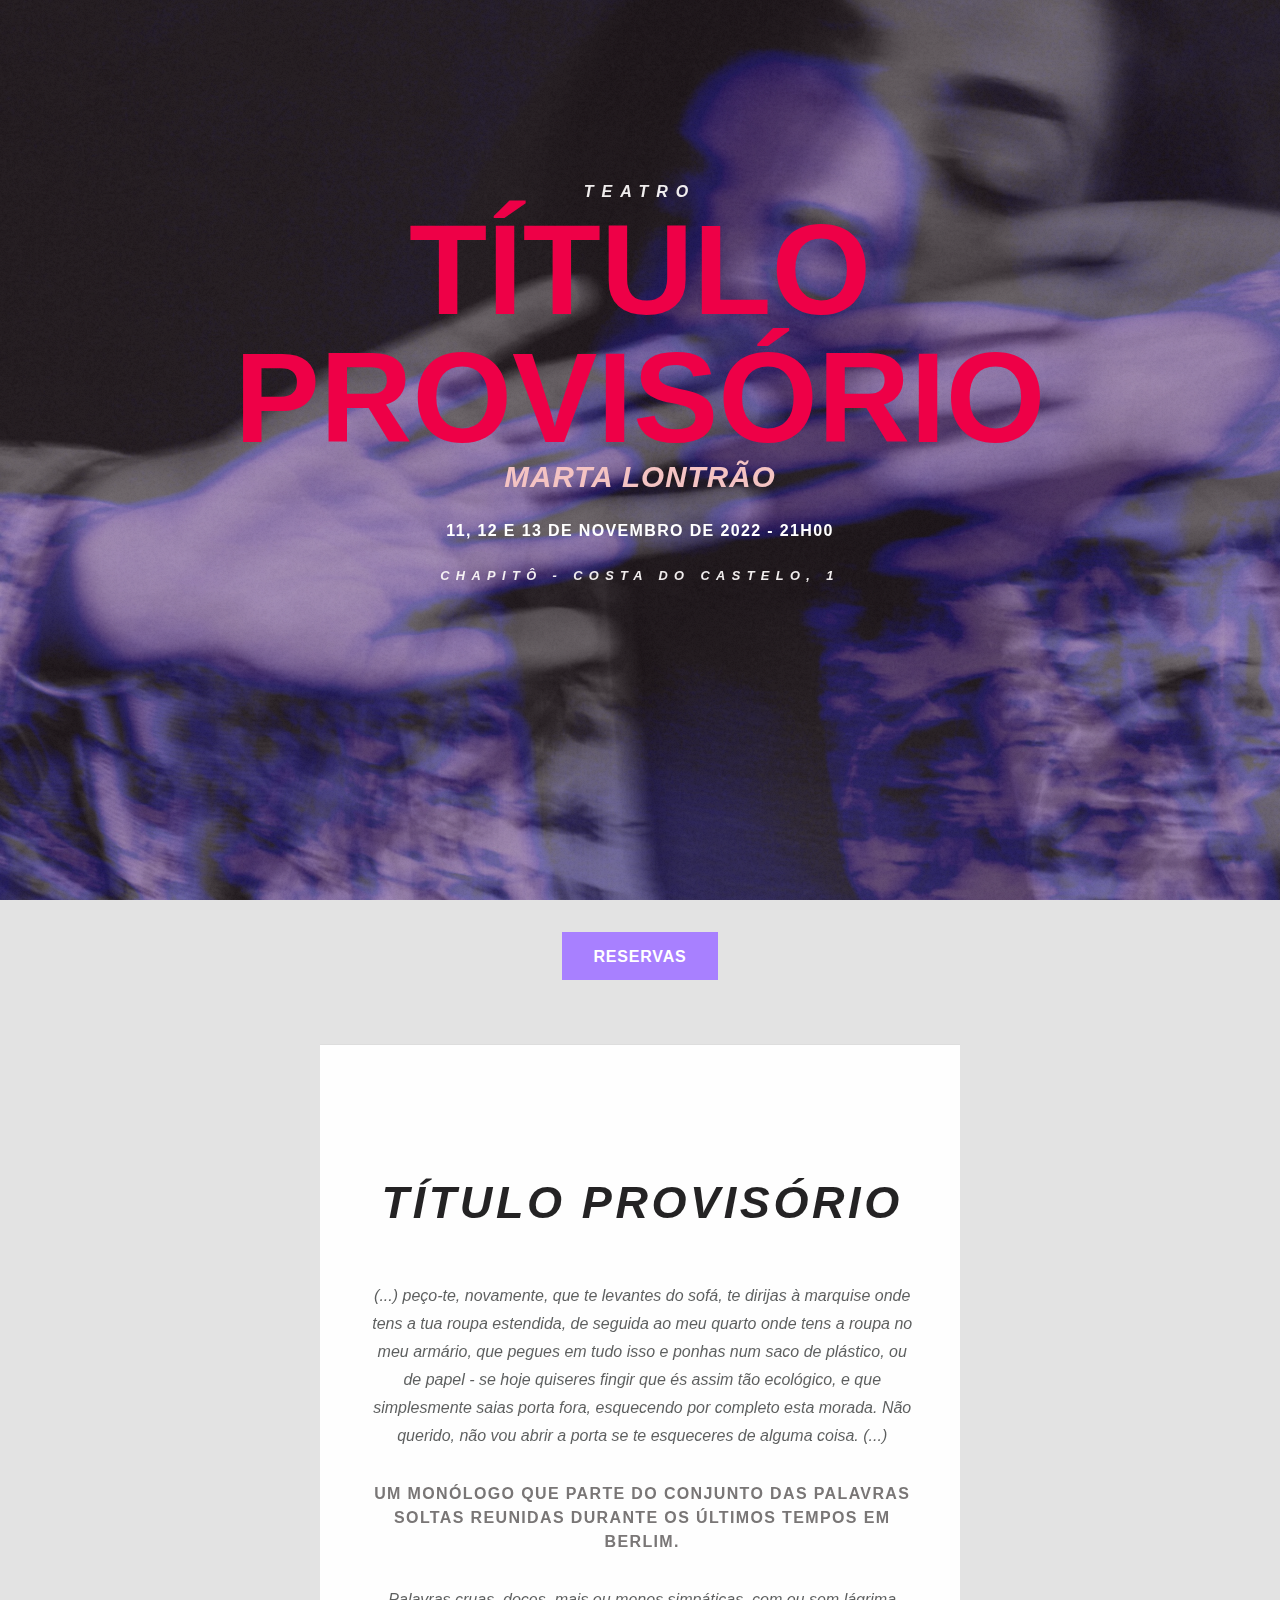
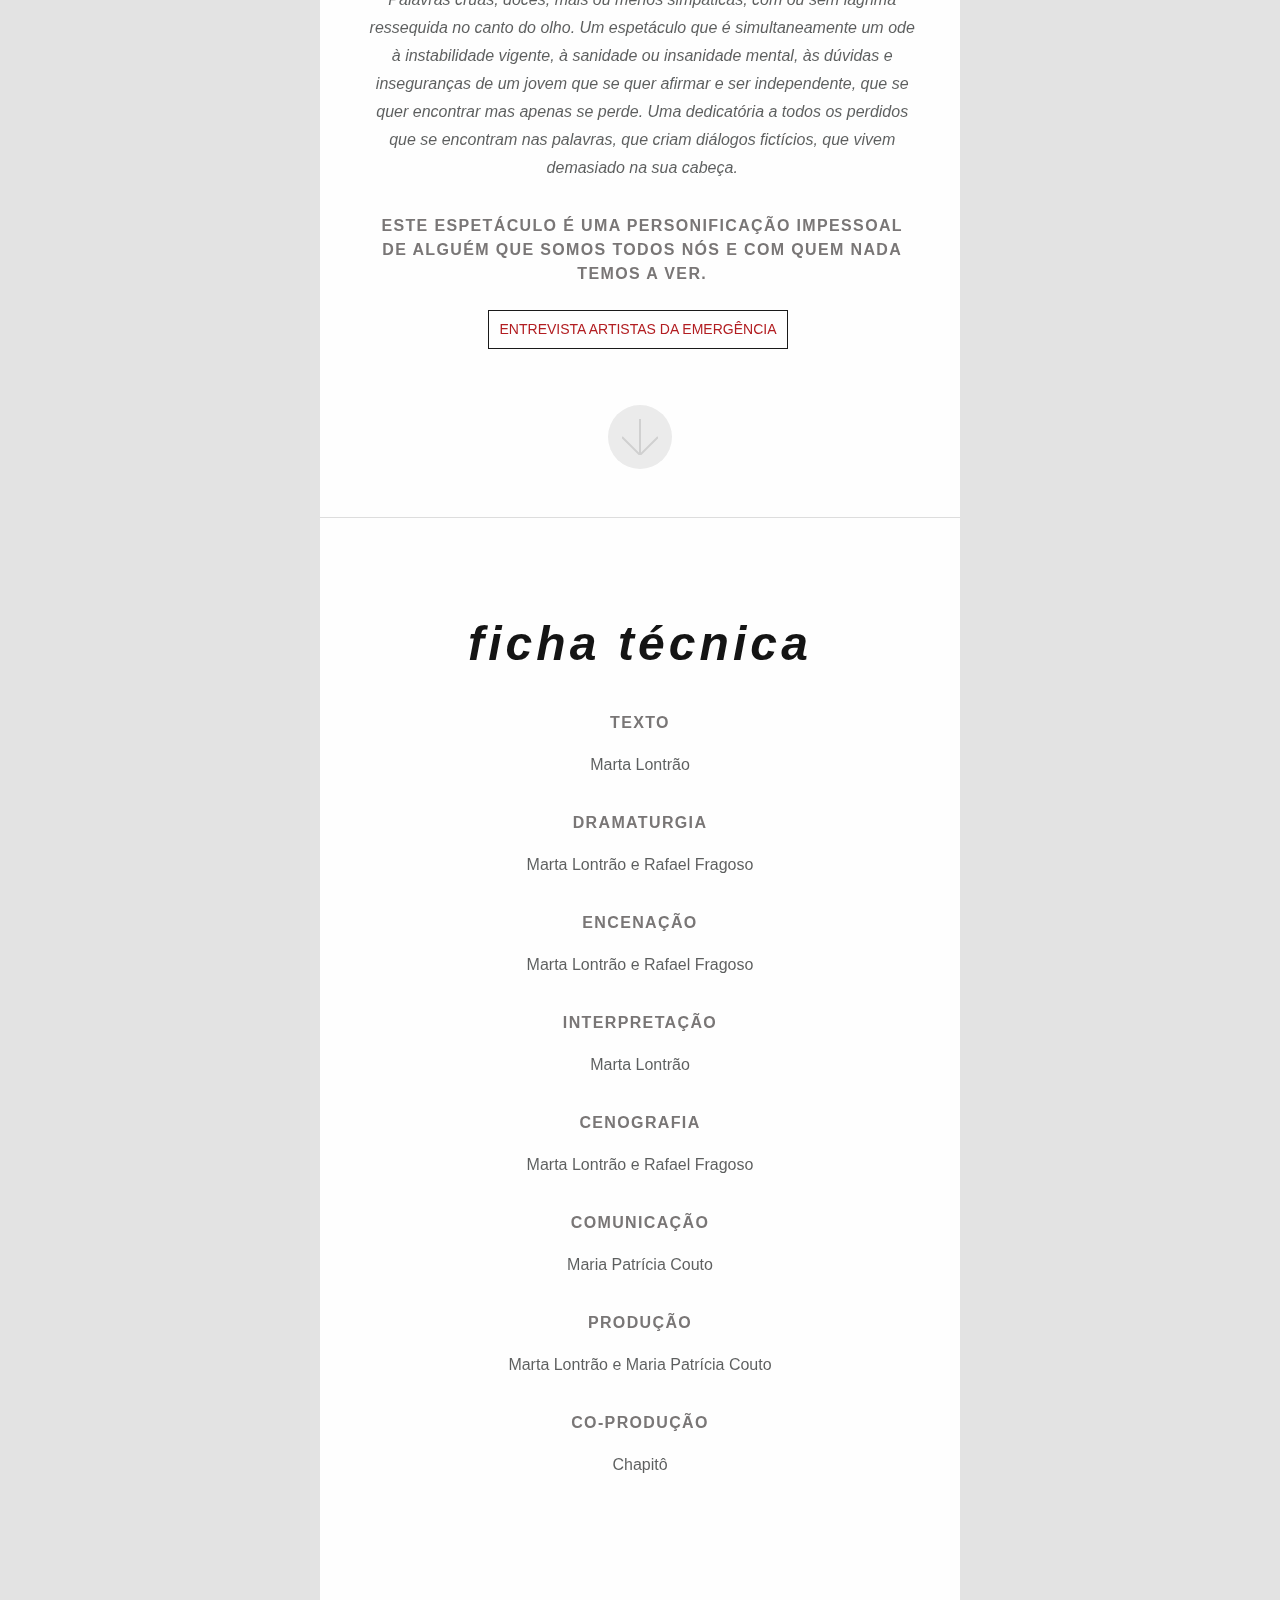
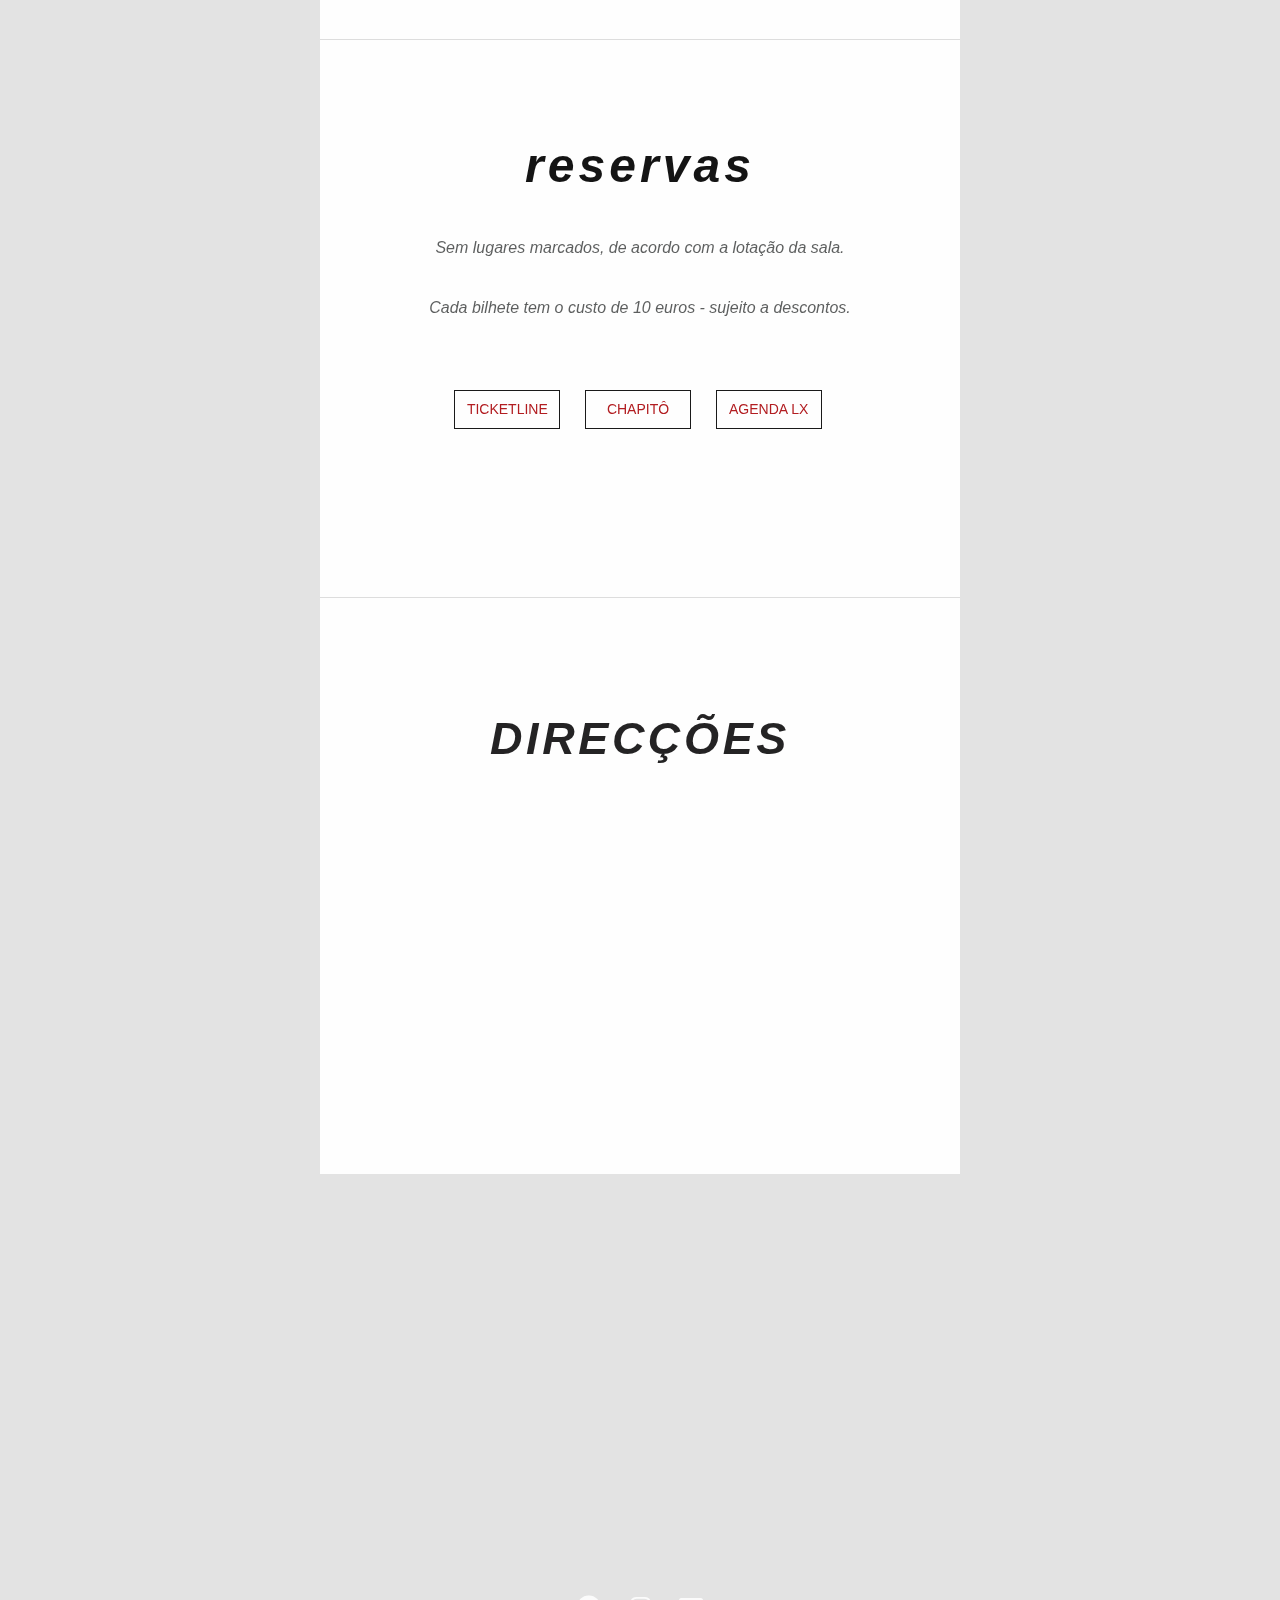
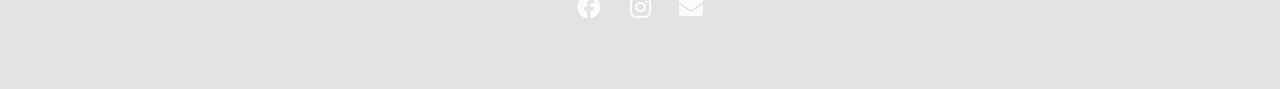
==== commit ec72fa86: "update site with new stuff" ====
--- a/static/index.html
+++ b/static/index.html
@@ -173,12 +173,12 @@
 				<p>Cada bilhete tem o custo de 10 euros - sujeito a descontos.</p>
 			</span>
 			</br>
-			<!--<ul class="tags-grid">
+			<ul class="tags-grid">
 				<div class="tags-container">
-					<a class="tag" href="https://ticketline.sapo.pt/">Ticketline</a>
-					<a class="tag" href="https://chapito.org/contactos/">Chapitô</a>
-					<a class="tag" href="https://www.agendalx.pt/?archive=teatro&categories=teatro&s=&type=event">Agenda
-						LX</a> -->
+					<a class="tag" href="https://ticketline.sapo.pt/evento/titulo-provisorio-marta-lontrao-68786">Ticketline</a>
+					<a class="tag" href="https://chapito.org/calendario/titulo-provisorio/">Chapitô</a>
+					<a class="tag" href="https://www.agendalx.pt/content/uploads/2022/10/ALX_Novembro_2022.pdf">Agenda
+						LX</a>
 			</ul>
 		</div>
 		<!-- <p class="section-title section-title--venue">Local:</p>
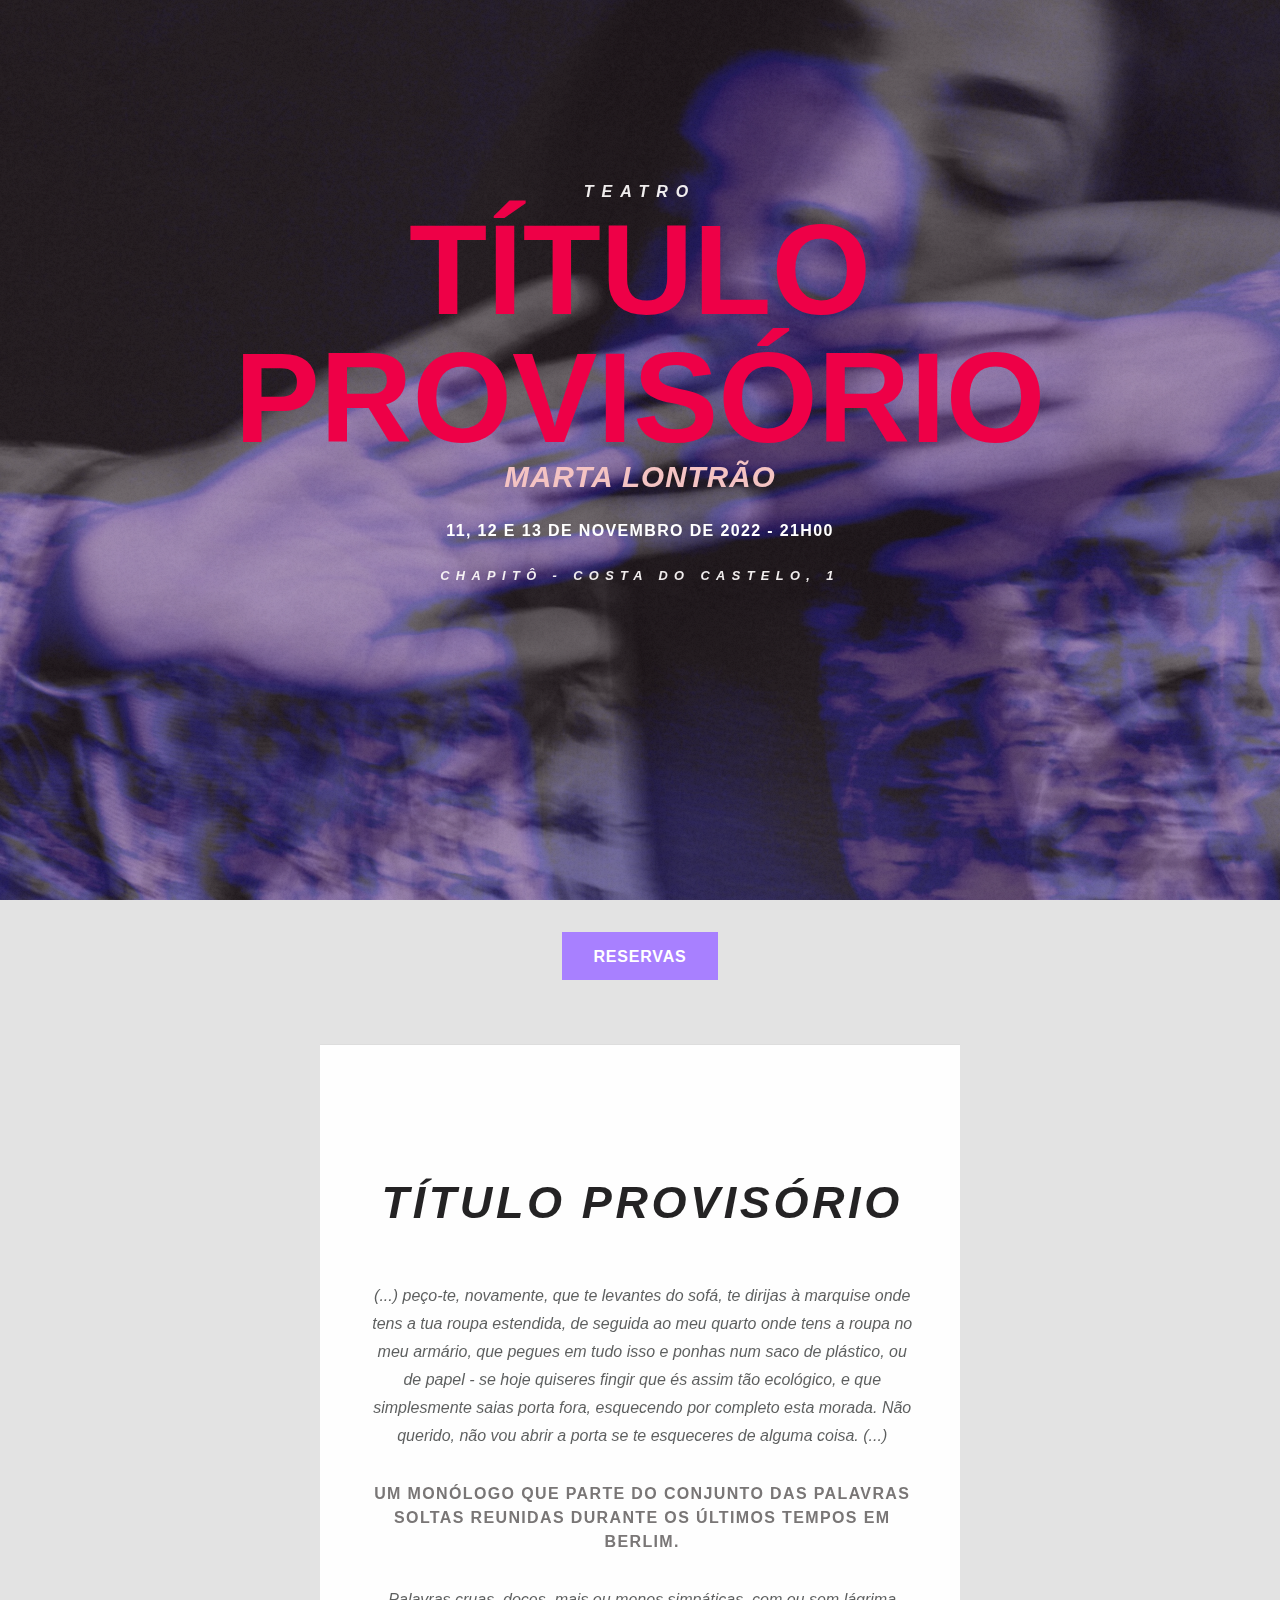
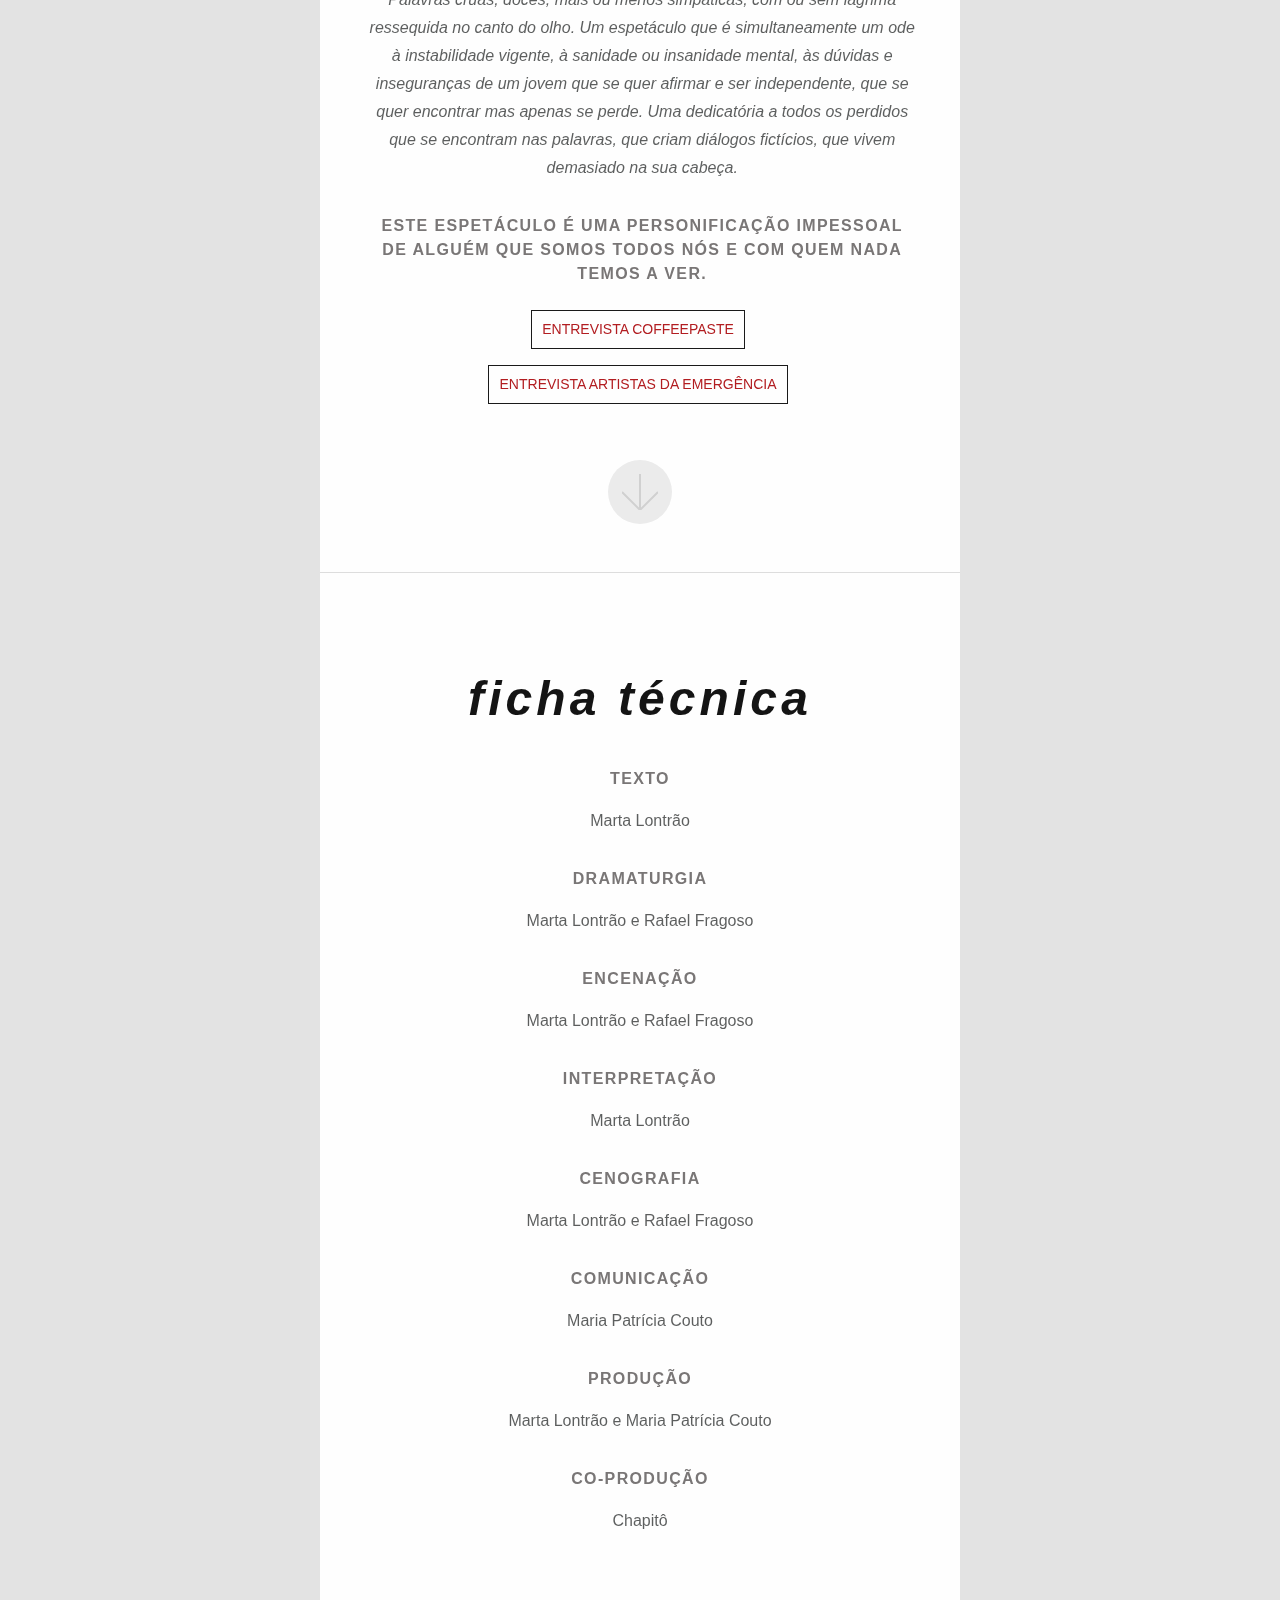
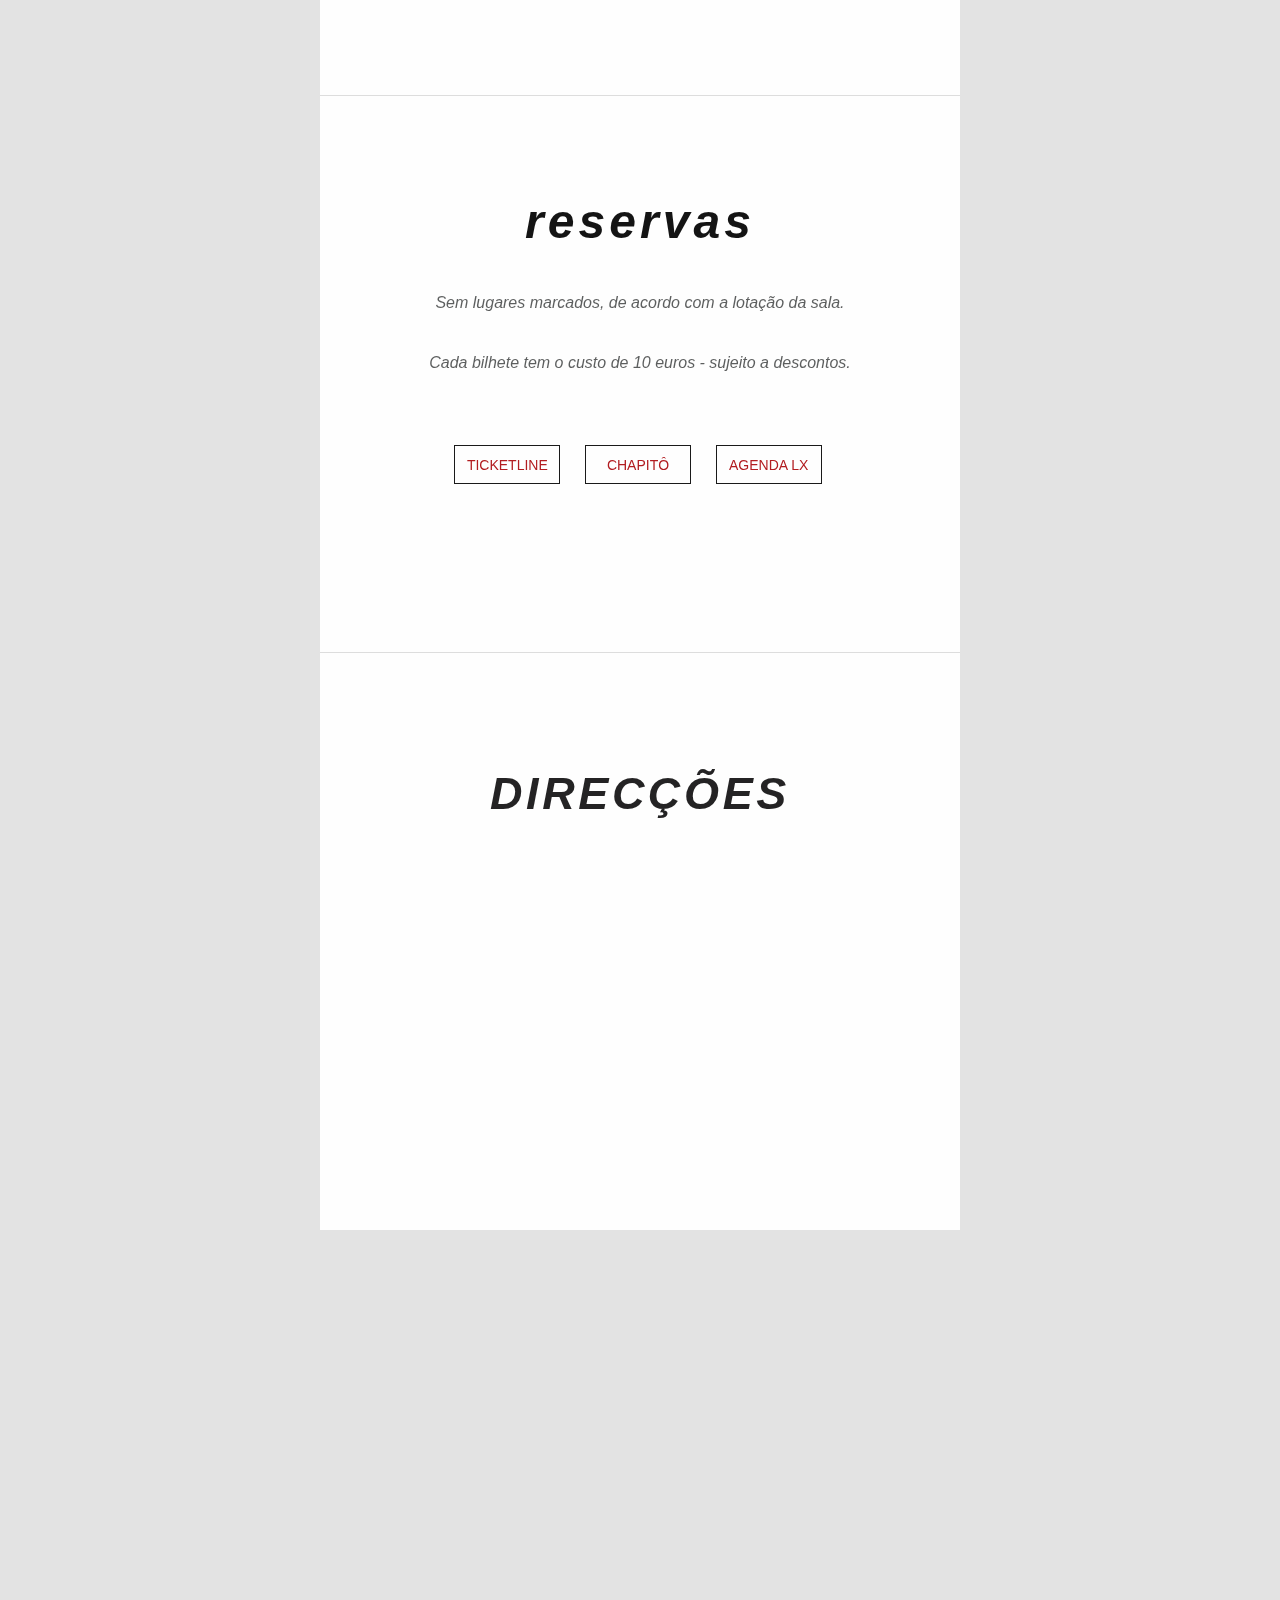
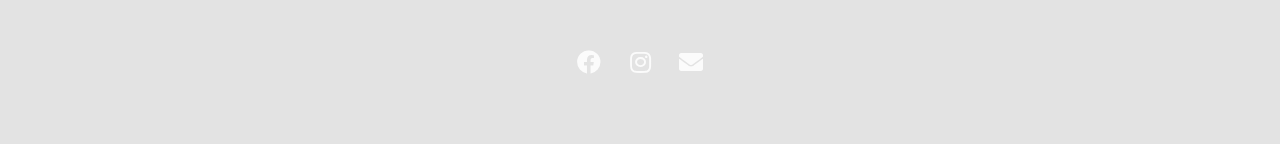
==== commit aa794a73: "update site with new stuff" ====
--- a/static/index.html
+++ b/static/index.html
@@ -61,7 +61,7 @@
 			</div>
 			<ul class="tags-grid">
 				<div class="tags-container">
-				<!--	<a class="tag" href="https://coffeepaste.com/">Entrevista Coffeepaste</a> -->
+					<a class="tag" href="https://youtu.be/0DVGgy0K0sw/">Entrevista Coffeepaste</a>
 					<a class="tag" href="https://youtu.be/7ucd0L0tyNI">Entrevista Artistas da Emergência</a>
 				<!--<a class="tag" href="https://www.timeout.pt/lisboa/pt/noticias">Entrevista TimeOut</a> -->
 			</ul>
